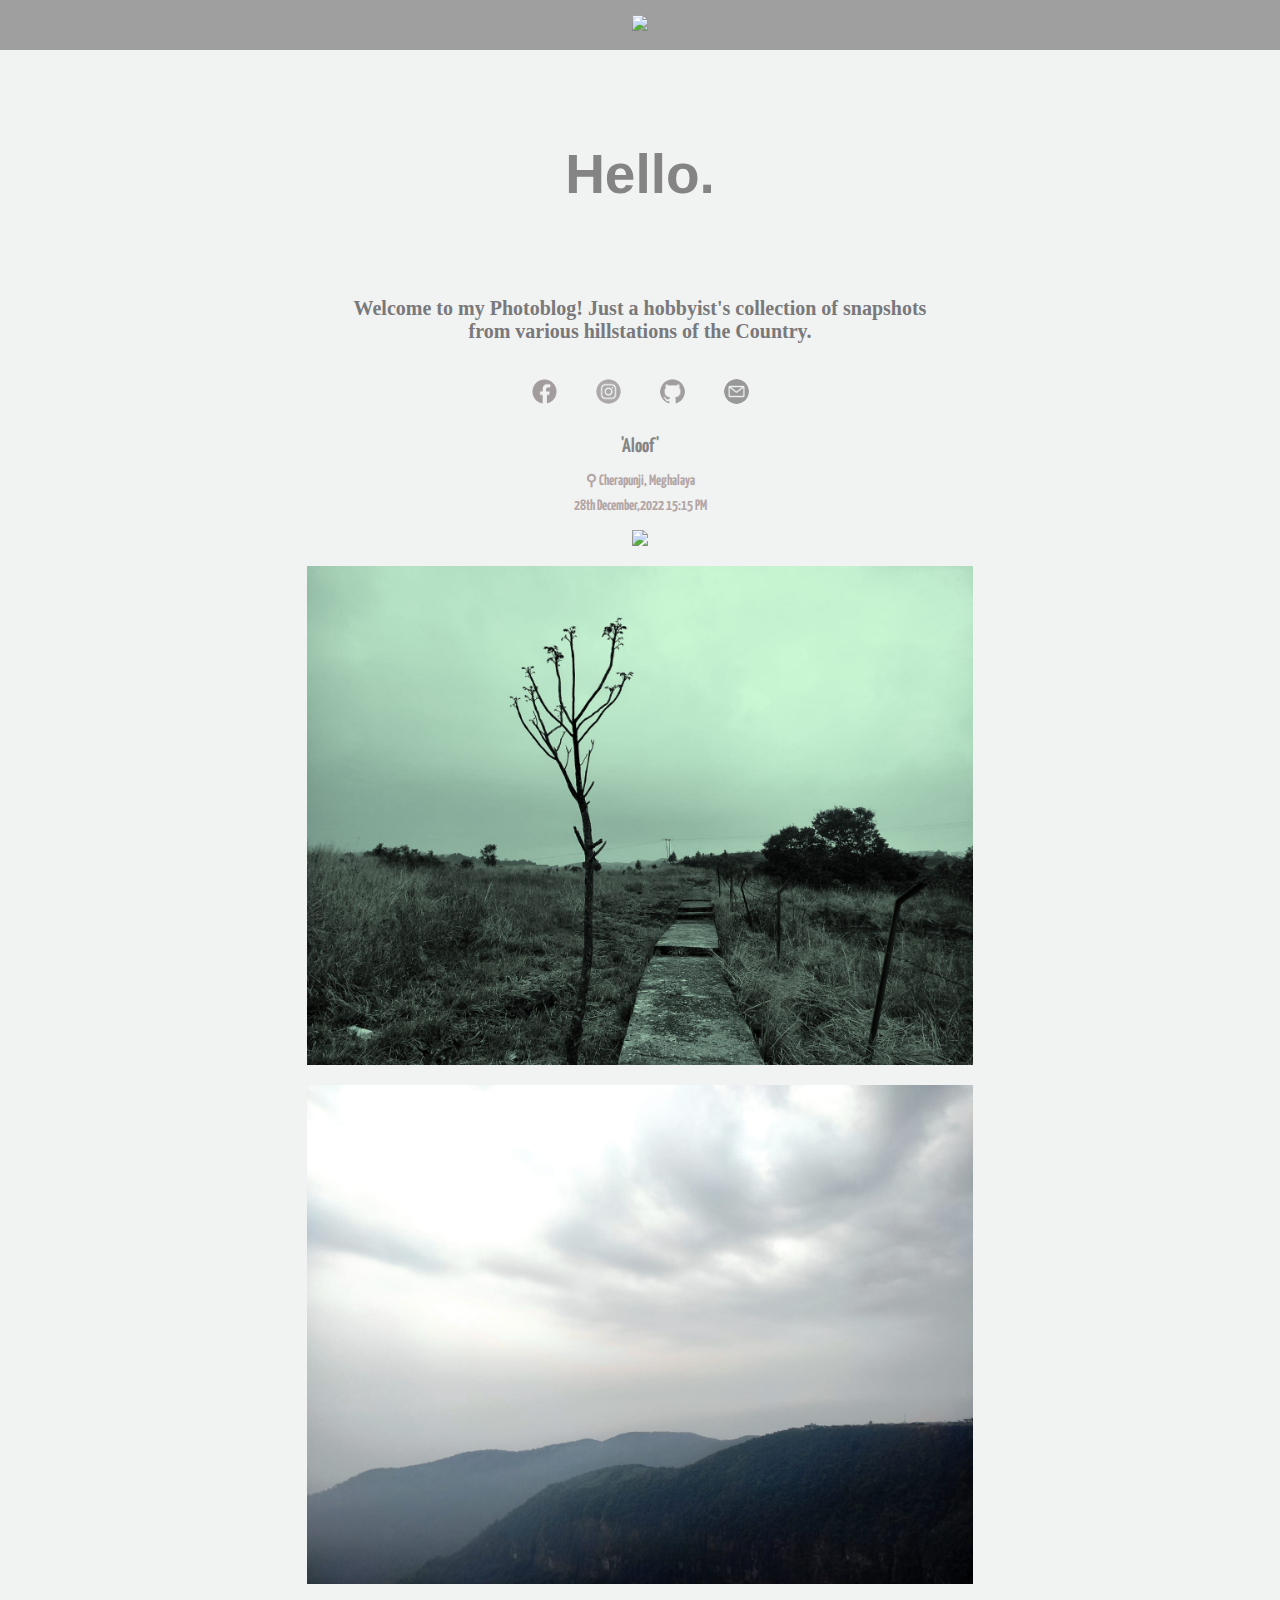
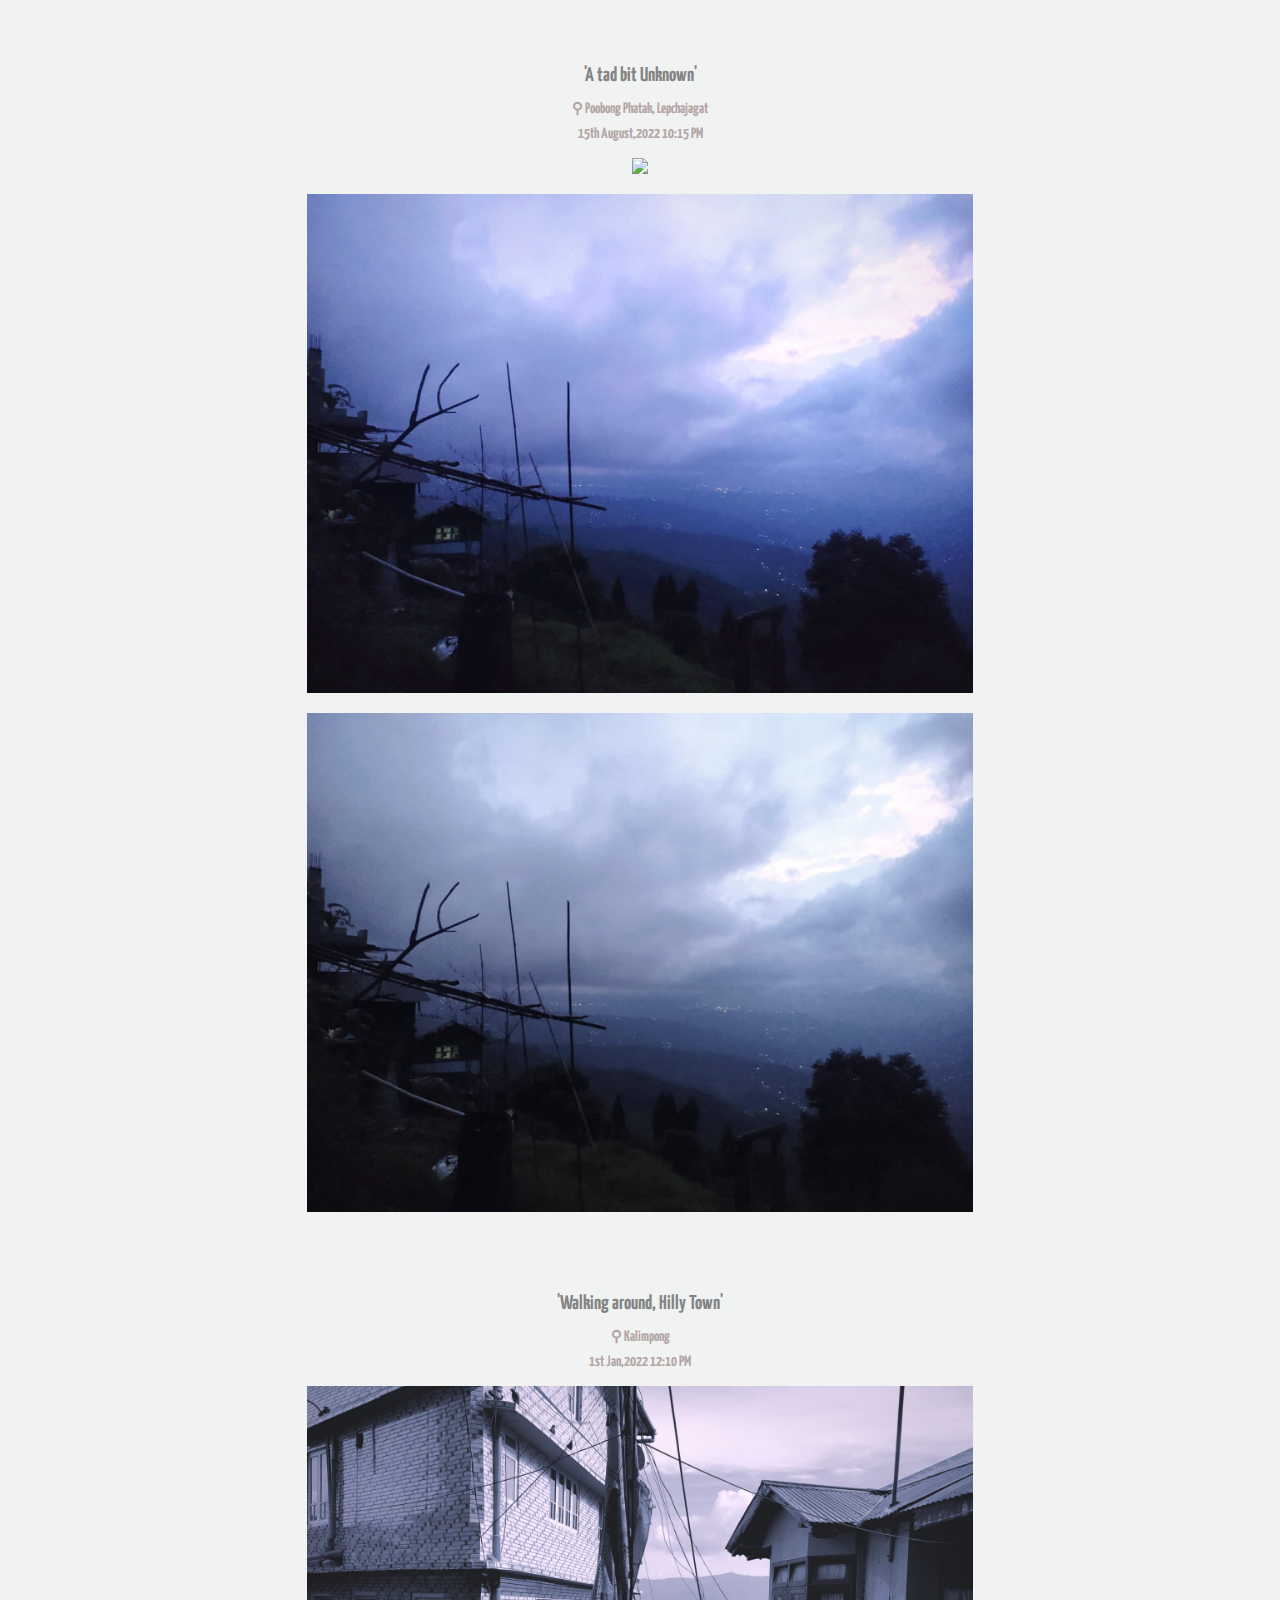
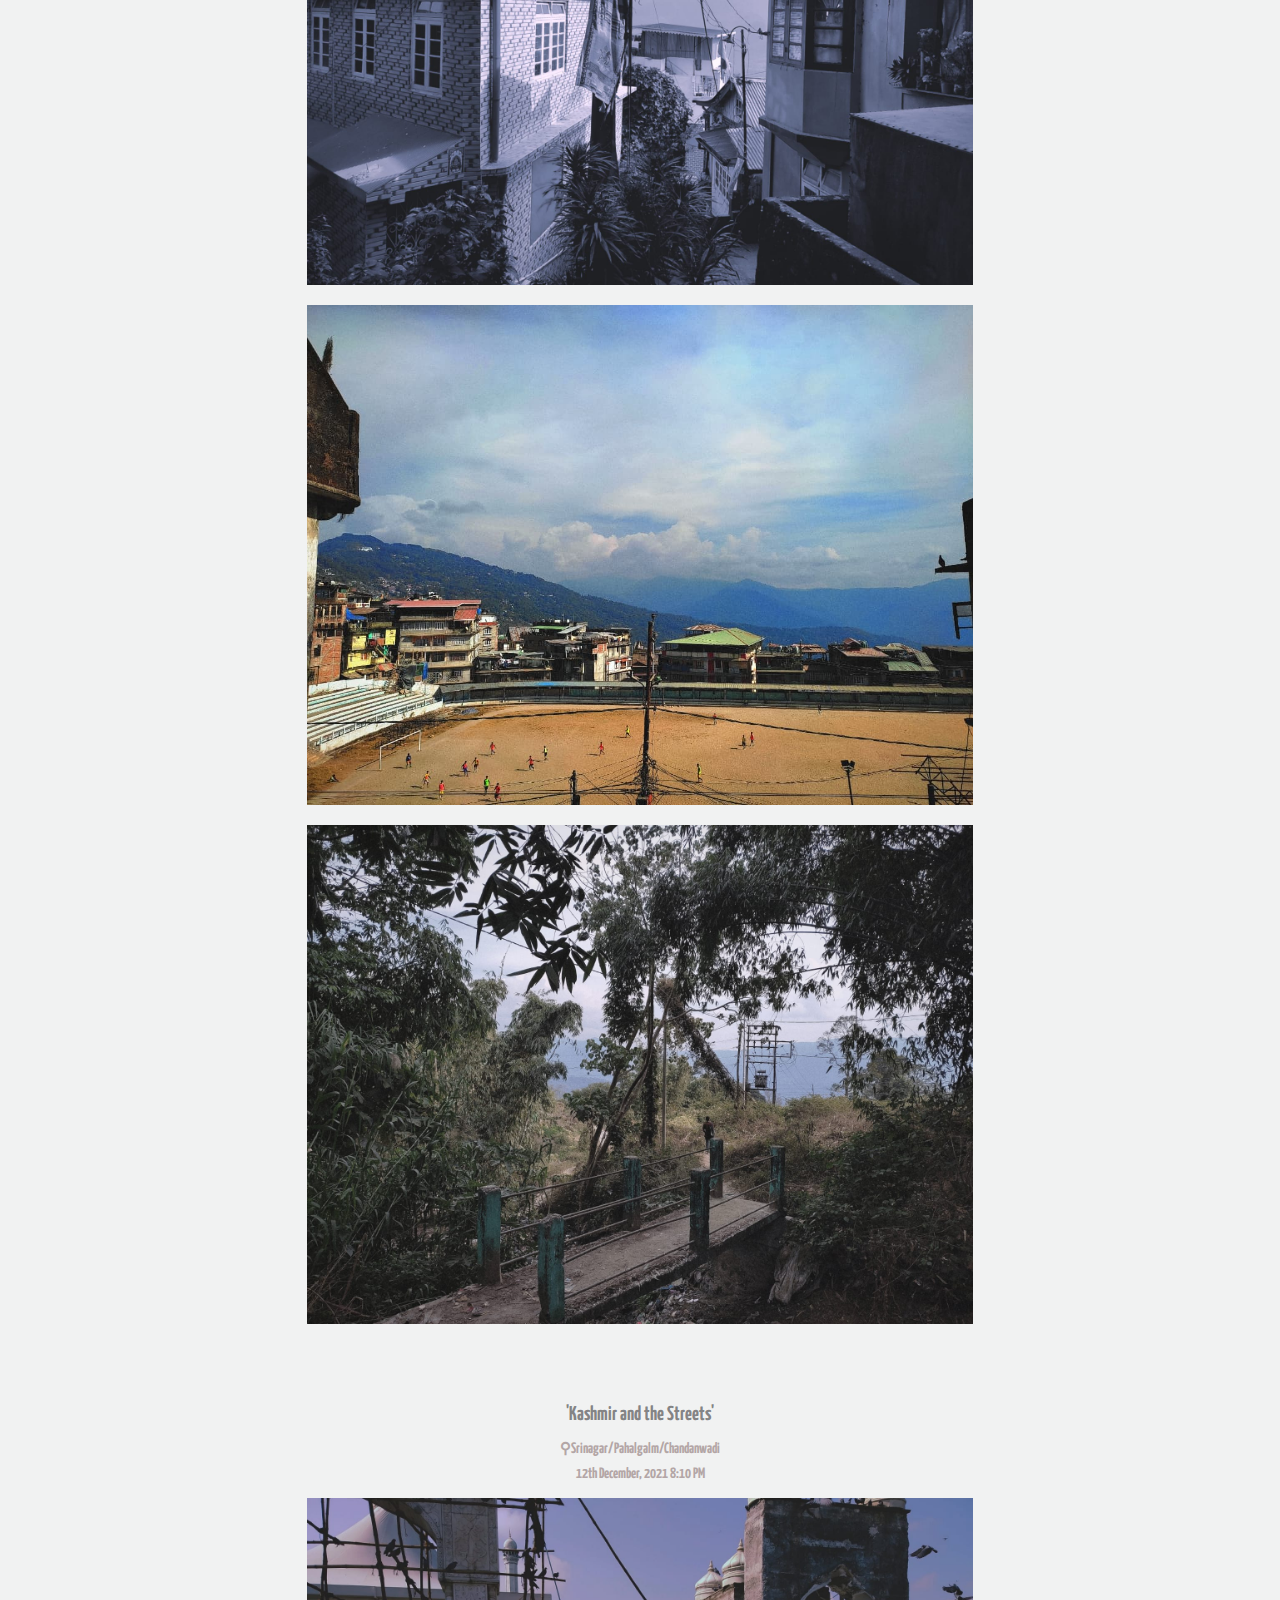
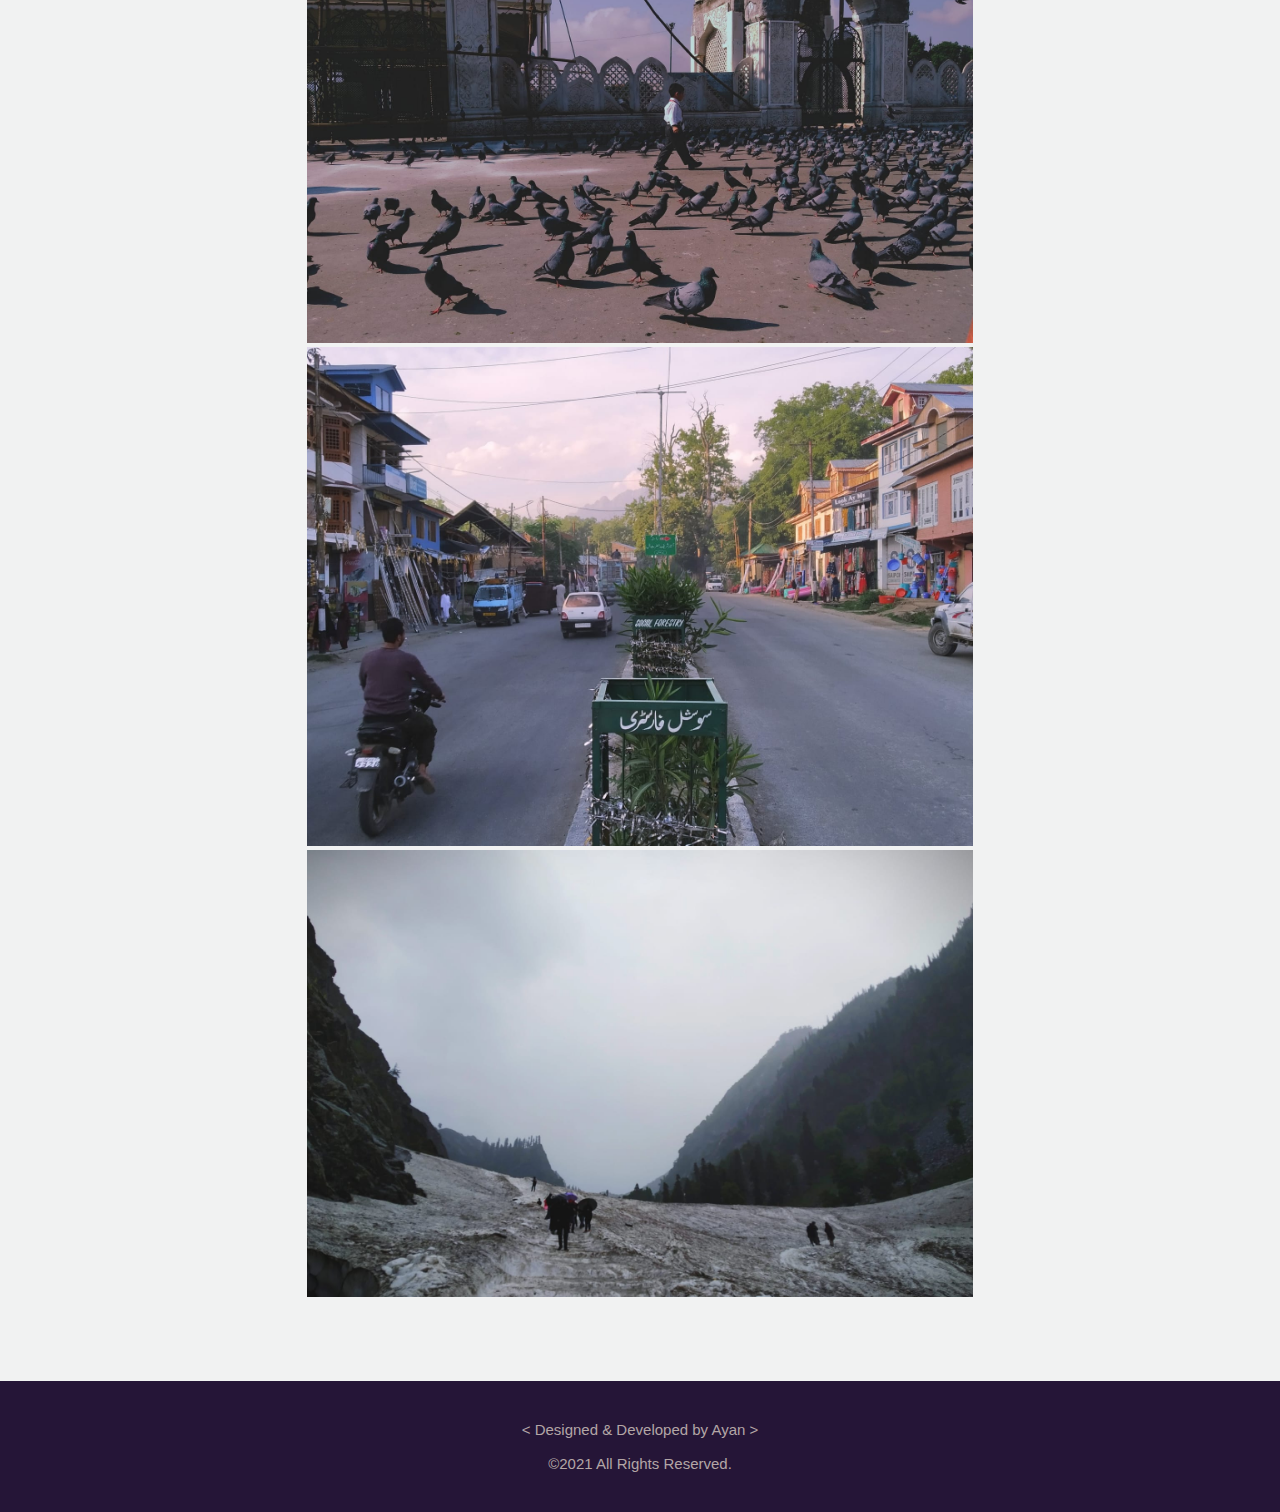
==== index.html @ 72b993b9 "kl67l7" ====
<!DOCTYPE html>

<html>
<title>Ayan's Blog | A collection of pictures clicked while exploring various hillstations of the Country</title>
<head>
    <style>
        h1 {text-align:center;}
        h2 {text-align: center;}
        p {text-align: center;}
        div{text-align: center;}
        footer {text-align: center;}
        
        
    </style>
    
      

    <meta charset='utf-8' />
    
    
    <title>Ayan's Blog</title>

    
    <link rel="preconnect" href="https://fonts.googleapis.com">
    <link rel="preconnect" href="https://fonts.gstatic.com" crossorigin>
    <link href="https://fonts.googleapis.com/css2?family=Yanone+Kaffeesatz:wght@600&display=swap" rel="stylesheet">
    <link rel="stylesheet" href="body{.css?v=63">
    <link rel = "icon" href="https://i.ibb.co/Z14XTyH/mountains.png" type = "image/x-icon">
</head>
<body>
<style>
    body{
        margin:0;
        background-color:#F1F2F2  ;
    }
    @media (max-width:1000px){
        .mob-banner{
            background-color: #9F9F9F ;
            position: fixed;
       
            padding:50px 0;/* Set the navbar to fixed position */
            top: 0; /* Position the navbar at the top of the page */
            width: 100%;
        }
        .comp-banner{
            display:none;
        }
     }
     @media (min-width:1000px){
        .comp-banner{
            background-color: #9F9F9F ;
            
            position: fixed;
            padding:15px 0;/* Set the navbar to fixed position */
            top: 0; /* Position the navbar at the top of the page */
            width: 100%;
        }
        .mob-banner{
            display:none;
        }
       }
      
    
</style>

<div class="mob-banner">
    <img src="Images/hill4.png" style="width: 85px;text-align: center;margin: 5px8px;margin-left: 36px;margin-right: 36px; justify-content: space-between;">
</div>
<div class="comp-banner">
    <img src="Images/hill4.png" style="font-size: 30px; width: 45px;text-align: center;margin: 5px8px;margin-left: 36px;margin-right: 36px; justify-content: space-between;">
</div>
</body>
    
<body>
    <style>
        body {
          
         background-image:  url("");
         
         
          background-repeat: no-repeat;
         
          width:auto;
          height:auto;
          background-size: 100% 100%;
          background-attachment: fixed;
          display:inline-block;

        }
        
    </style>
    <br><br>
    
   
    <div class="mobile-desc">
       <h2 style="font-size: 100px;font-family: -apple-system, BlinkMacSystemFont, sans-serif; color:#848485 "> <br>Hello.  </h2> <br><br>
       <h1 style="font-size: 31px;font-family: calibri; color:#79797B ; display:inline-block; margin-left:56px;margin-right:56px;">
         Welcome to my Photoblog! Just a hobbyist's collection of snapshots, from various hillstations of the Country.<br><br>
       </h1> 
    </div>
    <div class="comp-desc">
        <h2 style="font-size: 55px;font-family: -apple-system, BlinkMacSystemFont, sans-serif; color:#848485 "><br> Hello.  </h2> <br><br>
    
        <h1 style="font-size: 20px;font-family: calibri; color:#79797B ; display:inline-block">
         Welcome to my Photoblog! Just a hobbyist's collection of snapshots <br> from various hillstations of the Country.<br><br>
         
            
        </h1> 
     </div>
      
     <div class="mobile-links">   
             <a href="https://www.facebook.com/ayanoddnline99/"><img src="Images/fb_grey.png" style="font-size: 30px; width: 70px; border-radius: 90%;text-align: center;margin: 5px8px;margin-left: 66px;margin-right: 66px; justify-content: space-between;"></a>
             <a href="https://www.instagram.com/ayyowns/"><img src="Images/instagram (3).png" style="font-size: 30px; width: 70px; border-radius: 90%;text-align: center;margin: 5px8px;margin-right: 66px;"></a>
            <!-- <a href="https://www.linkedin.com/in/ayan-s-57850a19b/"><img src="Images/linkedin.png" style="font-size: 30px; width: 70px; border-radius: 90%;text-align: center;margin: 5px8px;margin-right: 66px;"></a>
             <!--<a href="https://ayanatherate.github.io/"><img src="Images/logo-websites-31321.png" style="font-size: 30px; width: 70px; border-radius: 90%;text-align: center;margin: 5px8px;margin-right: 46px;"></a>-->
             <a href="https://github.com/ayanatherate"><img src="Images/git_greyy.png" style="font-size: 30px; width: 70px; border-radius: 90%;text-align: center;margin: 5px3px;justify-content: space-between;margin-right: 66px;"></a>
             <a href="mailto: ayanworkmail02@gmail.com"><img src="Images/m_greyyy.png" style="font-size: 30px; width: 70px; border-radius: 100%;text-align: center;margin: 5px8px;margin-right: 66px;"></a><br><br>
     </div>
     <div class="comp-links">   
             <a href="https://www.facebook.com/ayanonliddne99/"><img src="Images/fb_grey.png" style="font-size: 30px; width: 25px; border-radius: 100%;text-align: center;margin: 5px8px;margin-left: 36px;margin-right: 36px; justify-content: space-between;"></a>
             <a href="https://www.instagram.com/ayyowns/"><img src="Images/instagram (3).png" style="font-size: 30px; width: 25px; border-radius: 100%;text-align: center;margin: 5px8px;margin-right: 36px;"></a>
             <!--<a href="https://www.linkedin.com/in/ayan-s-57850a19b/"><img src="Images/linkedin.png" style="font-size: 30px; width: 25px; border-radius: 100%;text-align: center;margin: 5px8px;margin-right: 36px;"></a>
             <!--<a href="https://ayanatherate.github.io/"><img src="Images/logo-websites-31321.png" style="font-size: 30px; width: 70px; border-radius: 90%;text-align: center;margin: 5px8px;margin-right: 46px;"></a>-->
             <a href="https://github.com/ayanatherate"><img src="Images/git_greyy.png" style="font-size: 30px; width: 25px; border-radius: 100%;text-align: center;margin: 5px3px;margin-right:36px;justify-content: space-between;margin-right: 36px;"></a>
             <a href="mailto: ayanworkmail02@gmail.com"><img src="Images/m_greyyy.png" style="font-size: 30px; width: 25px; border-radius: 100%;text-align: center;margin: 5px8px;margin-right: 36px;"></a><br><br>
     </div>
     <div class="mobile-images">

        
            
        
        

        
            
        <!--<img src="Images/lepcha_fog.jpeg", style="width:60%;align-content:center;" ><br><br>
        <img src="Images/lepcha_mid.jpeg", style="width:60%;align-content:center;" ><br><br>-->
        
    
        

       

        <h1 style='font-size:45px; color:#848485'>'Aloof'</h1> 
        <h1 style='font-size:25px; color:#b3a6a6'>&#x26B2; Cherapunji, Meghalaya</h1>
        <h1 style='font-size:25px; color:#b3a6a6'>28th December,2022 15:15 PM</h1>
        <img src="Images/chera_light.jpeg", style="width: 100%;align-content: center;" ><br><br>
        <img src="Images/horizon_9.jpeg", style="width: 100%;align-content: center;" ><br><br>
        <img src="Images/horizon_10.jpeg", style="width: 100%;align-content: center;" ><br><br>
        
        
        
        
        
         
         
         <h1 style='font-size:45px; color:#848485'>'A tad bit Unknown'</h1> 
         <h1 style='font-size:25px; color:#b3a6a6'>&#x26B2; Poobong Phatak, Lepchajagat</h1>
         <h1 style='font-size:25px; color:#b3a6a6'>16th August,2022 10:15 PM</h1>
         <img src="Images/hill2.jpeg", style="width: 100%;align-content: center;" ><br><br>
         <img src="Images/lepcha__.jpeg", style="width: 100%;align-content: center;" ><br><br>
         <img src="Images/hill_dark.jpeg", style="width: 100%;align-content: center;" ><br><br>
         <!--<img src="Images/lepcha_fog.jpeg", style="width:100%;align-content:center;" ><br><br>
         <img src="Images/lepcha_mid.jpeg", style="width:100%;align-content:center;" ><br><br>-->
         
         
         
         
         
         
         
        
         
         
         
         
        
         
         
        <!-- <h1 style='font-size:45px'>'Wild'</h1> 
         <h1 style='font-size:25px; color:#b3a6a6'>&#128204; Poobong Phatak Forest</h1>
         <h1 style='font-size:25px; color:#b3a6a6'>16th August,2022 10:15 PM</h1>
         <img src="Images/trees_.jpeg", style="width: 100%;align-content: center;" ><br><br>
         <img src="Images/trees____.jpeg", style="width: 100%;align-content: center;" ><br><br>-->
         
         <!--<h1 style='font-size:45px; color:#848485'>'Game'</h1> 
         <h1 style='font-size:25px; color:#b3a6a6'>&#x26B2; Poobong Phatak Forest </h1>
         <h1 style='font-size:25px; color:#b3a6a6'>16th August,2022 10:15 PM</h1>
         <img src="Images/game_.jpeg", style="width: 100%;align-content: center;" ><br><br>
         
     <!--<h1 style='font-size:45px'> Cheesy sunsets, down South. </h1> 
     <h1 style='font-size:25px; color:#b3a6a6'>5th April,2022 10:15 PM</h1>
     <img src="Images/DH.jpeg", style="width: 100%;align-content: center;" ><br><br><br><br>-->
    
        <h1 style='font-size:45px;; color:#848485'>'Walking around, hilly town'</h1>
        <h1 style='font-size:25px; color:#b3a6a6'>&#x26B2; Kalimpong</h1>
        <h1 style='font-size:25px; color:#b3a6a6'>1st Jan,2022 12:10 PM</h1>
        
        <img src="Images/Kalimpong Blog/Kalimpong bw.jpeg", style="width: 100%;align-content: center;" ><br><br>
        <img src="Images/Kalimpong Blog/kids football.jpeg", style="width: 100%;align-content: center;" ><br><br>
        <img src="Images/Kalimpong Blog/Kalimpong forests bw.jpeg", style="width: 100%;align-content: center;" ><br><br>
     
        
       
         
       <h1 style='font-size:45px; color:#848485'>Kashmir and the Streets</h1>
       <h1 style='font-size:25px; color:#b3a6a6'>&#x26B2;Srinagar/Pahalgalm/Chandanwadi</h1>
       <h1 style='font-size:25px; color:#b3a6a6'>12th December, 2021 8:10 PM (Clicked 2019)</h1>  
       <img src="Images/Srinagar.jpeg", style="width: 100%;align-content: center;" ><br><br>
       <img src="Images/Streets of Kashmir.jpeg", style="width: 100%;align-content: center;" ><br><br>
       <img src="Images/gulmarg.jpeg", style="width: 100%;align-content: center;" ><br>
       
     </p1>
         
   </div>
    
   <div class='comp-images'>

        <h1 style='font-size:20px; color:#848485'>'Aloof'</h1> 
        <h1 style='font-size:15px; color:#b3a6a6'>&#x26B2; Cherapunji, Meghalaya</h1>
        <h1 style='font-size:15px; color:#b3a6a6'>28th December,2022 15:15 PM</h1>
        <p style='text-align:center';>
            <img src="Images/chera_light.jpeg", style="width: 52%;align-content: center;" ><br><br>
            <img src="Images/horizon_9.jpeg", style="width: 52%;align-content: center;" ><br><br>
            <img src="Images/horizon_10.jpeg", style="width: 52%;align-content: center;" ><br><br>
           
            
            
        <!--<img src="Images/lepcha_fog.jpeg", style="width:60%;align-content:center;" ><br><br>
        <img src="Images/lepcha_mid.jpeg", style="width:60%;align-content:center;" ><br><br>-->
        
        </p>
        <br><br>

        

        
        
        <h1 style='font-size:20px; color:#848485'>'A tad bit Unknown'</h1> 
        <h1 style='font-size:15px; color:#b3a6a6'>&#x26B2; Poobong Phatak, Lepchajagat</h1>
        <h1 style='font-size:15px; color:#b3a6a6'>15th August,2022 10:15 PM</h1>
        <p style='text-align:center';>
            <img src="Images/hill2.jpeg", style="width: 52%;align-content: center;" ><br><br>
            <img src="Images/lepcha__.jpeg", style="width: 52%;align-content: center;" ><br><br>
            <img src="Images/hill_dark.jpeg", style="width: 52%;align-content: center;" ><br><br>
            <!--<img src="Images/lepcha_fog.jpeg", style="width:60%;align-content:center;" ><br><br>
            <img src="Images/lepcha_mid.jpeg", style="width:60%;align-content:center;" ><br><br>-->
            
        </p>
        <br><br>
        
        
        
       
       
       
       
       <!--<h1 style='font-size:20px'>'Wild'</h1> 
        <h1 style='font-size:15px; color:#b3a6a6'>&#128204; Poobong Phatak Forest</h1>
        <h1 style='font-size:15px; color:#b3a6a6'>15th August,2022 10:15 PM</h1>
        <p style='text-align:center';>
             <img src="Images/trees_.jpeg", style="width: 60%;align-content:center;" ><br><br>
             <img src="Images/trees____.jpeg", style="width: 60%;align-content:center;" ><br><br>-->
       <!--</p>
       <h1 style='font-size:20px; color:#848485'>'Game'</h1> 
        <h1 style='font-size:15px; color:#b3a6a6'>&#x26B2;  Poobong Phatak Forest</h1>
        <h1 style='font-size:15px; color:#b3a6a6'>15th August,2022 10:15 PM</h1>
        <p style='text-align:center';>
             <img src="Images/game_.jpeg", style="width: 52%;align-content:center;" ><br><br>
       </p>-->
      
            
        
         
       
       
       
        
        
        <h1 style='font-size:20px;; color:#848485'>'Walking around, Hilly Town'</h1>
        <h1 style='font-size:15px; color:#b3a6a6'>&#x26B2;  Kalimpong</h1>
        <h1 style='font-size:15px; color:#b3a6a6'>1st Jan,2022 12:10 PM</h1>
        <p style='text-align:center';>
            <img src="Images/Kalimpong Blog/Kalimpong bw.jpeg", style="width: 52%;align-content: center;" ><br><br>
            <img src="Images/Kalimpong Blog/kids football.jpeg", style="width: 52%;align-content: center;" ><br><br>
            <img src="Images/Kalimpong Blog/Kalimpong forests bw.jpeg", style="width: 52%;align-content: center;" ><br><br>
        </p>
        <br><br>
        
     
        
        
        <h1 style='font-size:20px; color:#848485'>'Kashmir and the Streets'</h1>
        <h1 style='font-size:15px; color:#b3a6a6'>&#x26B2;Srinagar/Pahalgalm/Chandanwadi</h1>
        <h1 style='font-size:15px; color:#b3a6a6'>12th December, 2021 8:10 PM</h1> 
        <p style='text-align:center';>
            <img src="Images/Srinagar.jpeg", style="width: 52%;align-content: center;" >
            <img src="Images/Streets of Kashmir.jpeg", style="width: 52%;align-content: center;" >
            <img src="Images/gulmarg.jpeg", style="width: 52%;align-content: center;" ><br>
        </p>
        <br><br>
        
        
        
        
        
    </div>
         
         
         
      
     

     
     
     
     
      
     
    
     
     
     

   
     
     
     
     
     

     

     
     
     
     
    
        
     
     
        
    
     
      
     
     <br>
     
     
     
     <br>

         
  
</body>
<body>
<style>
    body{
        margin:0;
    }
    @media (max-width:1000px){
        .mob-banner2{
            background-color: #251537;
       
            padding:65px 0;/* Set the navbar to fixed position */
            top: 0; /* Position the navbar at the top of the page */
            width: 100%;
        }
        .comp-banner2{
            display:none;
        }
     }
     @media (min-width:1000px){
        .comp-banner2{
            background-color: #251537;
            
       
            padding:25px 0;/* Set the navbar to fixed position */
            top: 0; /* Position the navbar at the top of the page */
            width: 100%;
        }
        .mob-banner2{
            display:none;
        }
       }
      
    
</style>

<div class="mob-banner2">
    <p style="font-size: 25px;text-align: center;margin: 5px8px;margin-left: 36px;margin-right: 36px; justify-content: space-between;font-family: sans-serif; color:#b3a6a6";>< Designed & Developed by Ayan > <br><br>&copy;2021 All Rights Reserved.</p>
</div>
<div class="comp-banner2">
     <p style="font-size: 15px;text-align: center;margin: 5px8px;margin-left: 36px;margin-right: 36px; justify-content: space-between;font-family: sans-serif; color:#b3a6a6";> < Designed & Developed by Ayan > <br><br>&copy;2021 All Rights Reserved.</p>

    
</div>
</body>

</html>
---- body{.css ----
body{
    font-family: 'Yanone Kaffeesatz', sans-serif;
    background-image: url('https://media.istockphoto.com/id/926993450/photo/white-texture-background.jpg?b=1&s=170667a&w=0&k=20&c=0c2u3YpDDiQV3XIbnVabN9lECYanWod2QMG89rE_LM4=');
    
    color: rgb(14, 1, 1);
}

.skills{
    background-image: url('https://media.istockphoto.com/id/926993450/photo/white-texture-background.jpg?b=1&s=170667a&w=0&k=20&c=0c2u3YpDDiQV3XIbnVabN9lECYanWod2QMG89rE_LM4=');
}
@keyframes Slide_up{
    0%{
      transform:translateY(160px);
    }
   100%{
     transform: translateY(0);
    }
}
    
@media (min-width:1000px) {
    body{
        
        
    }
    
    

    

    .mobile-desc{
        display: none;
    }
    .mobile-links{
        display: none;
    }
    .mobile-images{
        display: none;
    }
    .mob-footer{
        display:none;
    }
    
}
@keyframes Slide_up{
    0%{
      transform:translateY(160px);
    }
   100%{
     transform: translateY(0);
    }
}
@media (max-width:1000px){
    body{
       
         margin:5px;

    }
    .comp-desc{
        display: none;
    }
    .comp-links{
        display: none;
    }
    .comp-images{
        display: none;
    }
    .comp-footer{
        display: none;
    }
}
@keyframes Slide_up{
    0%{
      transform:translateY(160px);
    }
   100%{
     transform: translateY(0);
    }
}
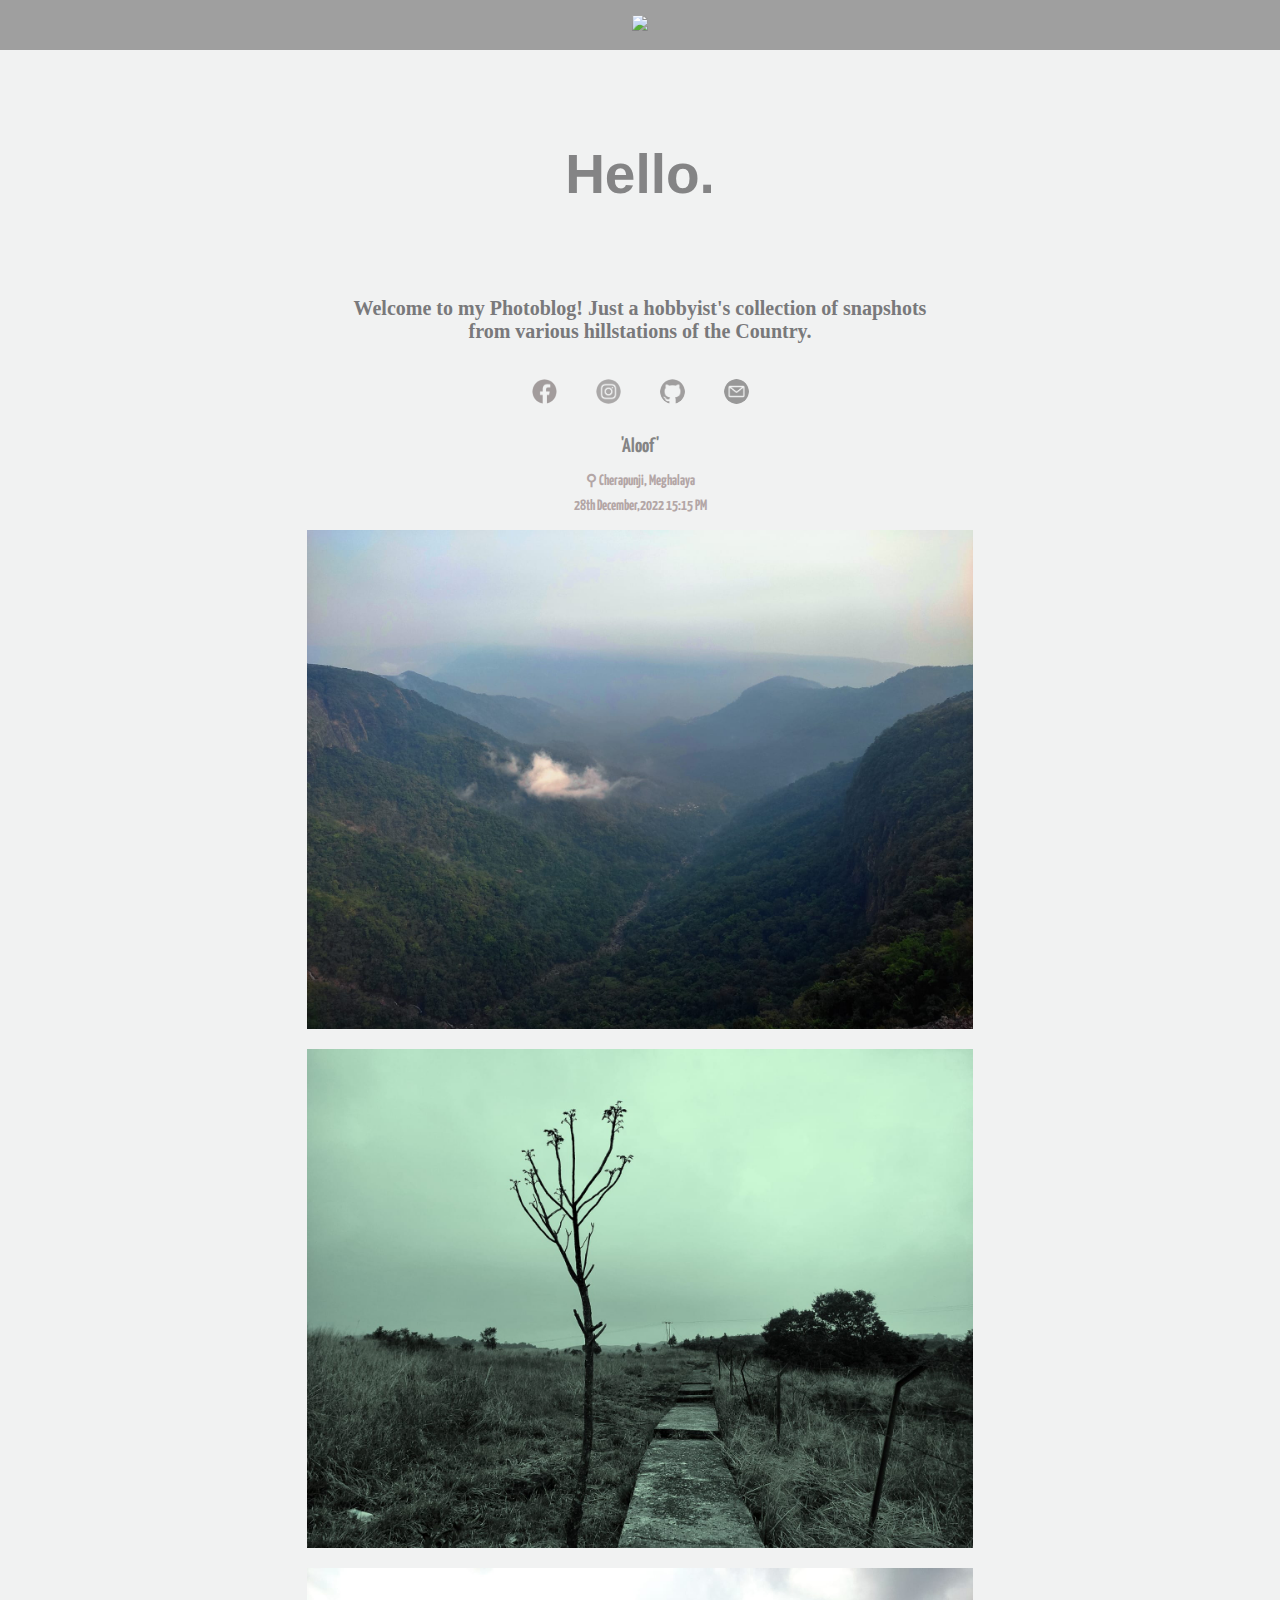
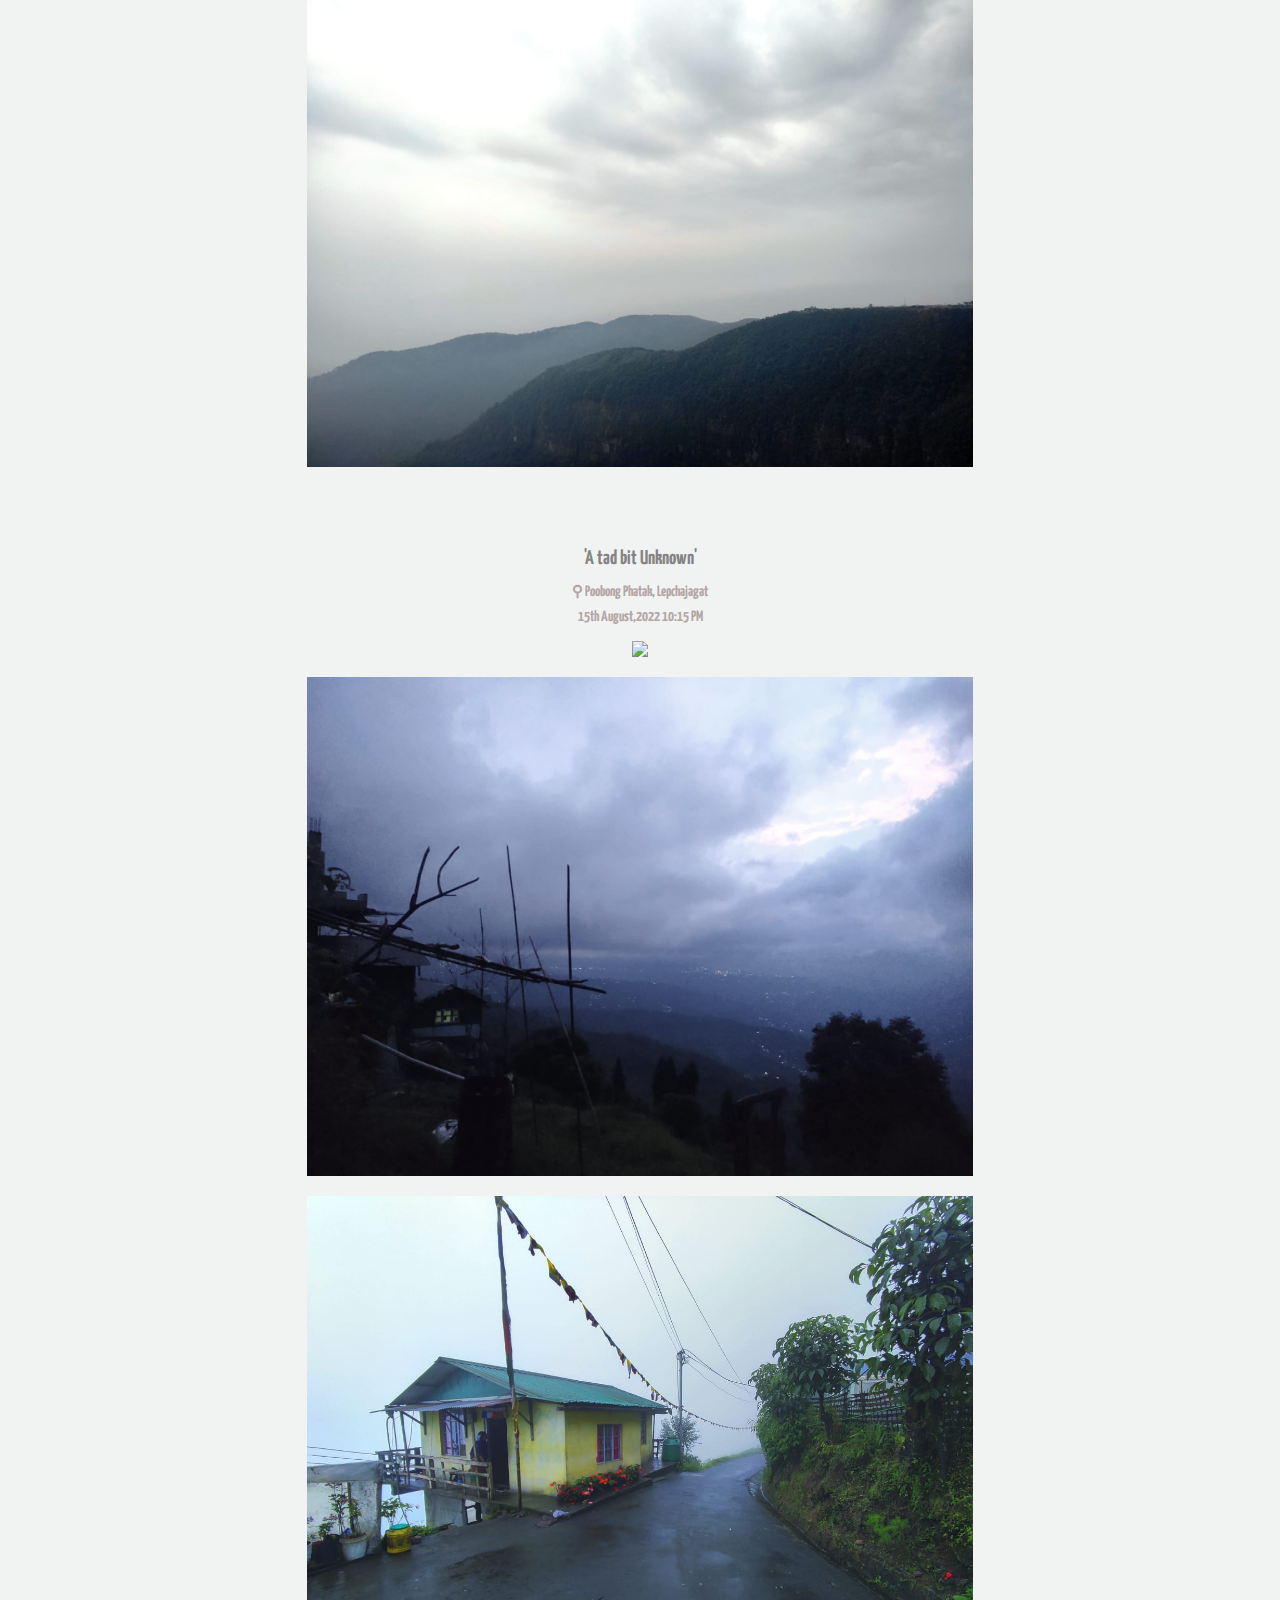
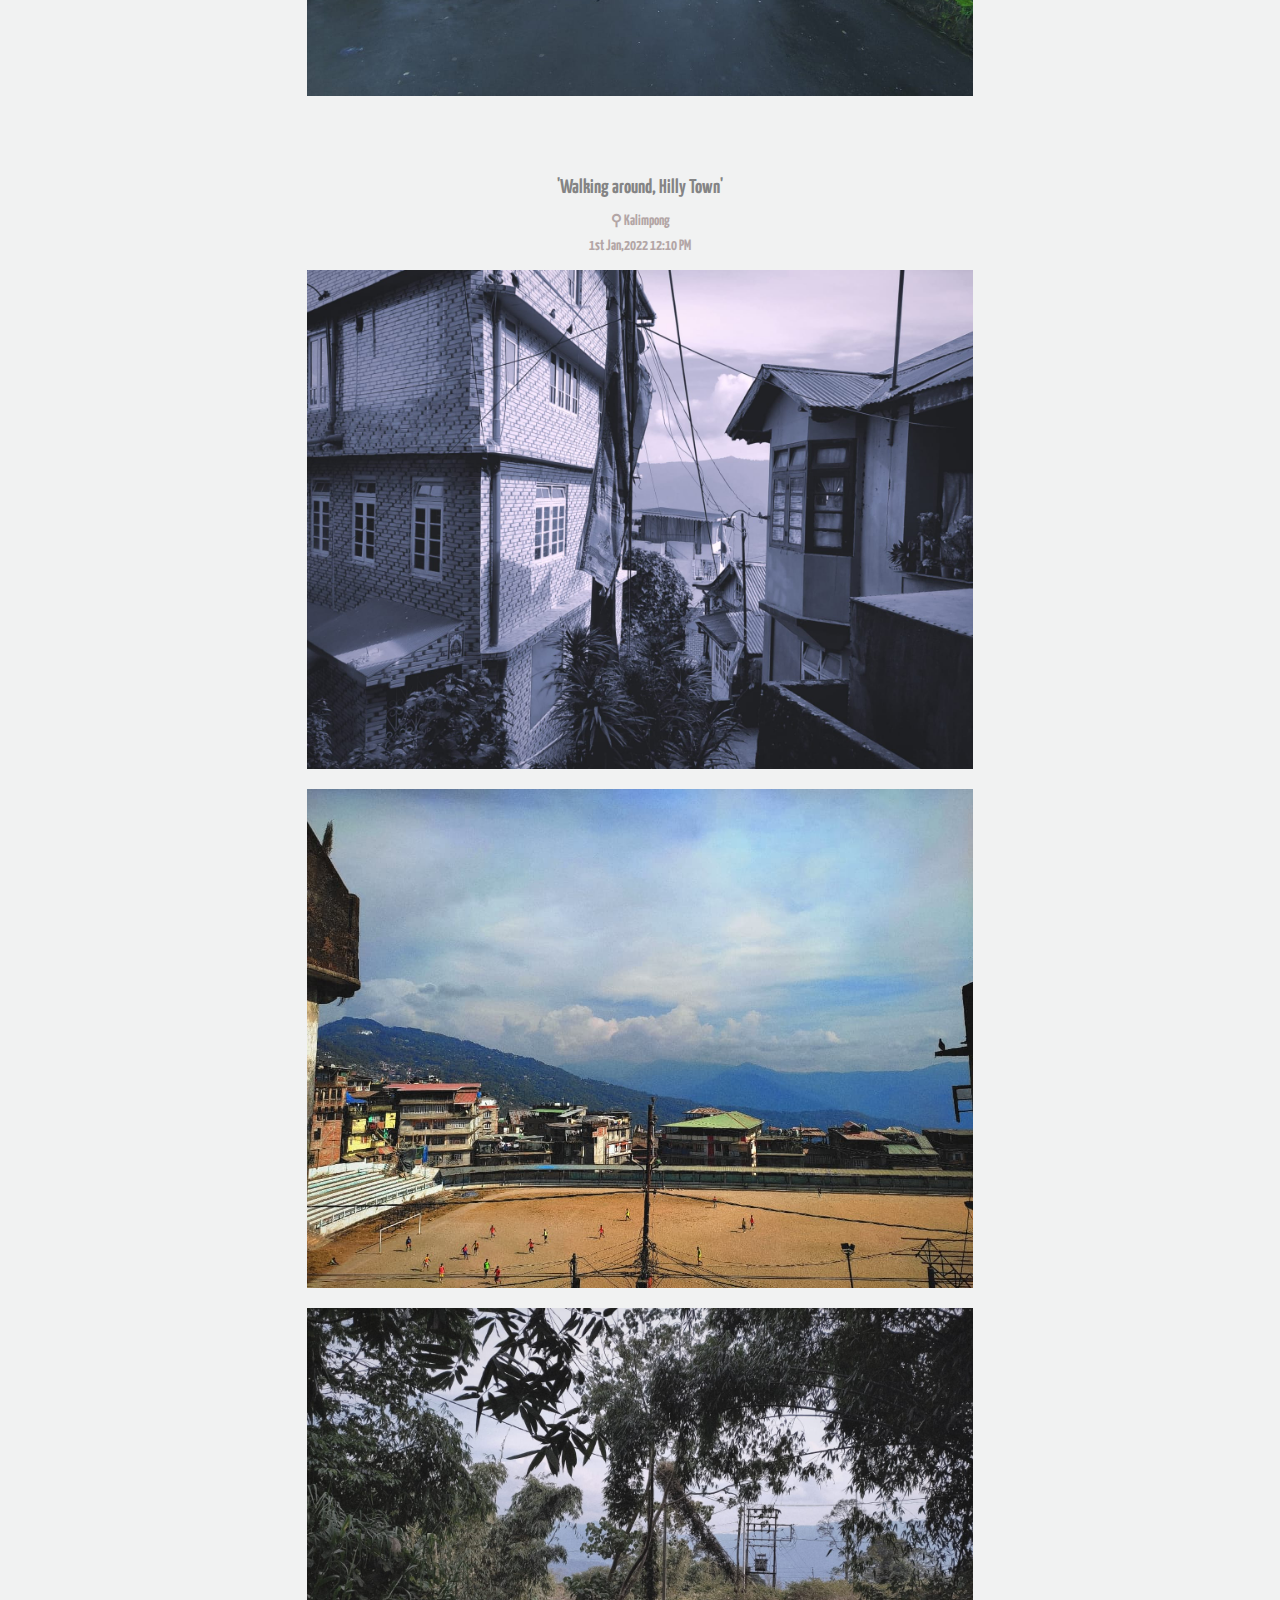
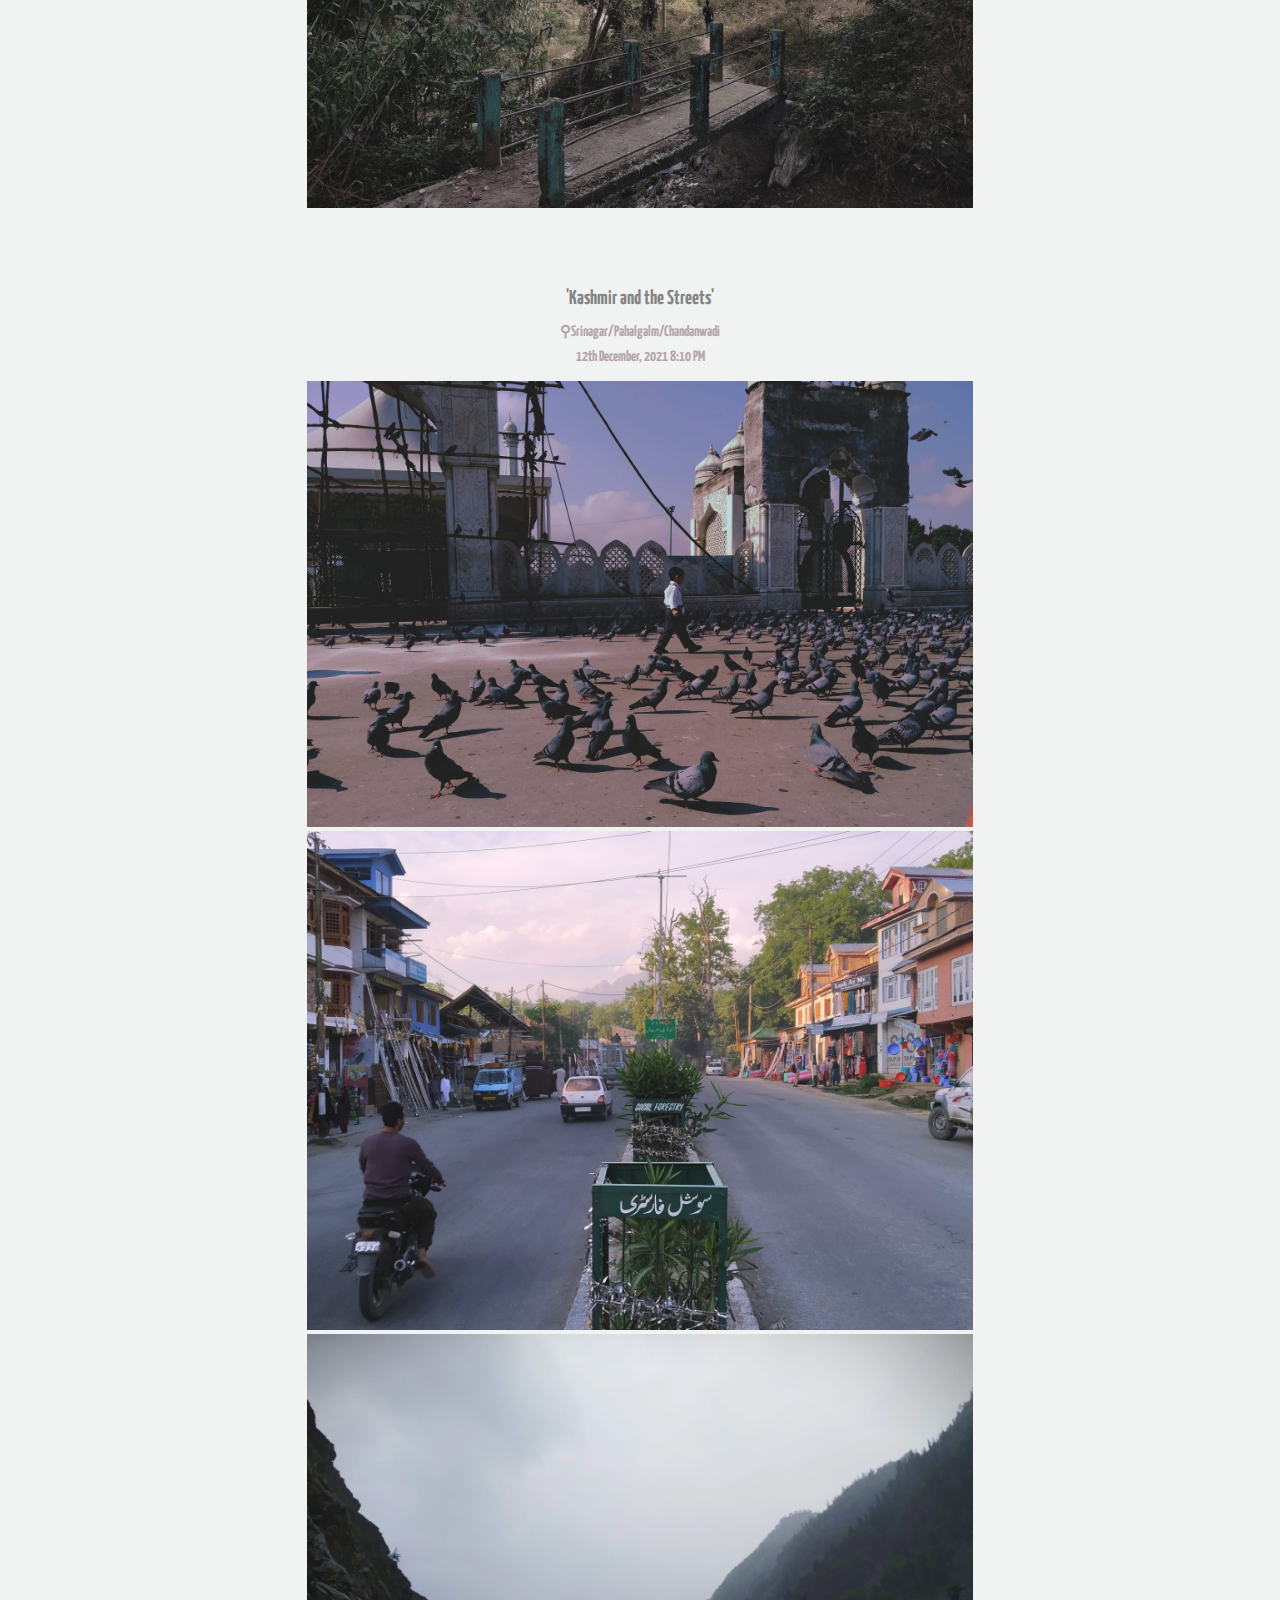
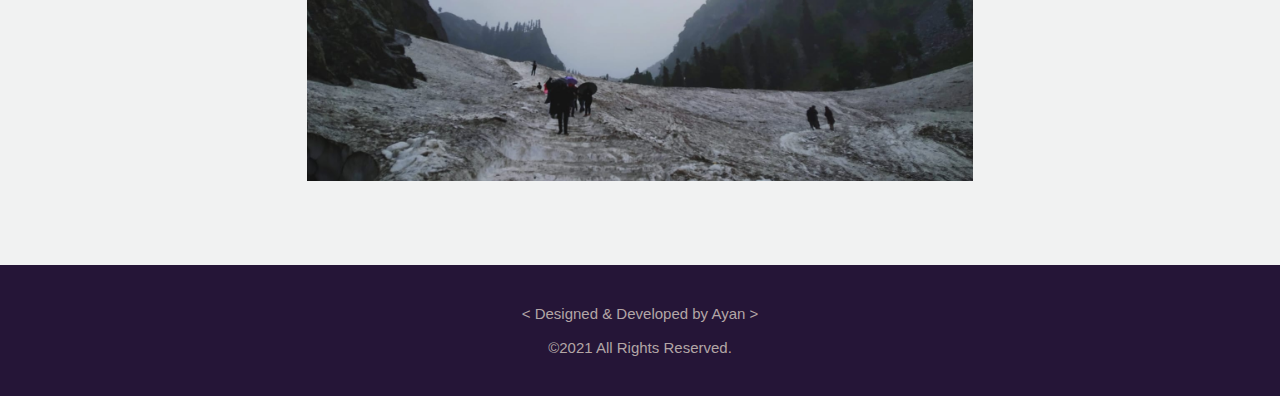
==== commit b1fd4395: "fnfnt" ====
--- a/index.html
+++ b/index.html
@@ -158,8 +158,8 @@
          <h1 style='font-size:25px; color:#b3a6a6'>&#x26B2; Poobong Phatak, Lepchajagat</h1>
          <h1 style='font-size:25px; color:#b3a6a6'>16th August,2022 10:15 PM</h1>
          <img src="Images/hill2.jpeg", style="width: 100%;align-content: center;" ><br><br>
-         <img src="Images/lepcha__.jpeg", style="width: 100%;align-content: center;" ><br><br>
          <img src="Images/hill_dark.jpeg", style="width: 100%;align-content: center;" ><br><br>
+         <img src="Images/after1.jpeg", style="width: 100%;align-content: center;" ><br><br>
          <!--<img src="Images/lepcha_fog.jpeg", style="width:100%;align-content:center;" ><br><br>
          <img src="Images/lepcha_mid.jpeg", style="width:100%;align-content:center;" ><br><br>-->
          
@@ -241,8 +241,8 @@
         <h1 style='font-size:15px; color:#b3a6a6'>15th August,2022 10:15 PM</h1>
         <p style='text-align:center';>
             <img src="Images/hill2.jpeg", style="width: 52%;align-content: center;" ><br><br>
-            <img src="Images/lepcha__.jpeg", style="width: 52%;align-content: center;" ><br><br>
             <img src="Images/hill_dark.jpeg", style="width: 52%;align-content: center;" ><br><br>
+            <img src="Images/after1.jpeg", style="width: 52%;align-content: center;" ><br><br>
             <!--<img src="Images/lepcha_fog.jpeg", style="width:60%;align-content:center;" ><br><br>
             <img src="Images/lepcha_mid.jpeg", style="width:60%;align-content:center;" ><br><br>-->
             
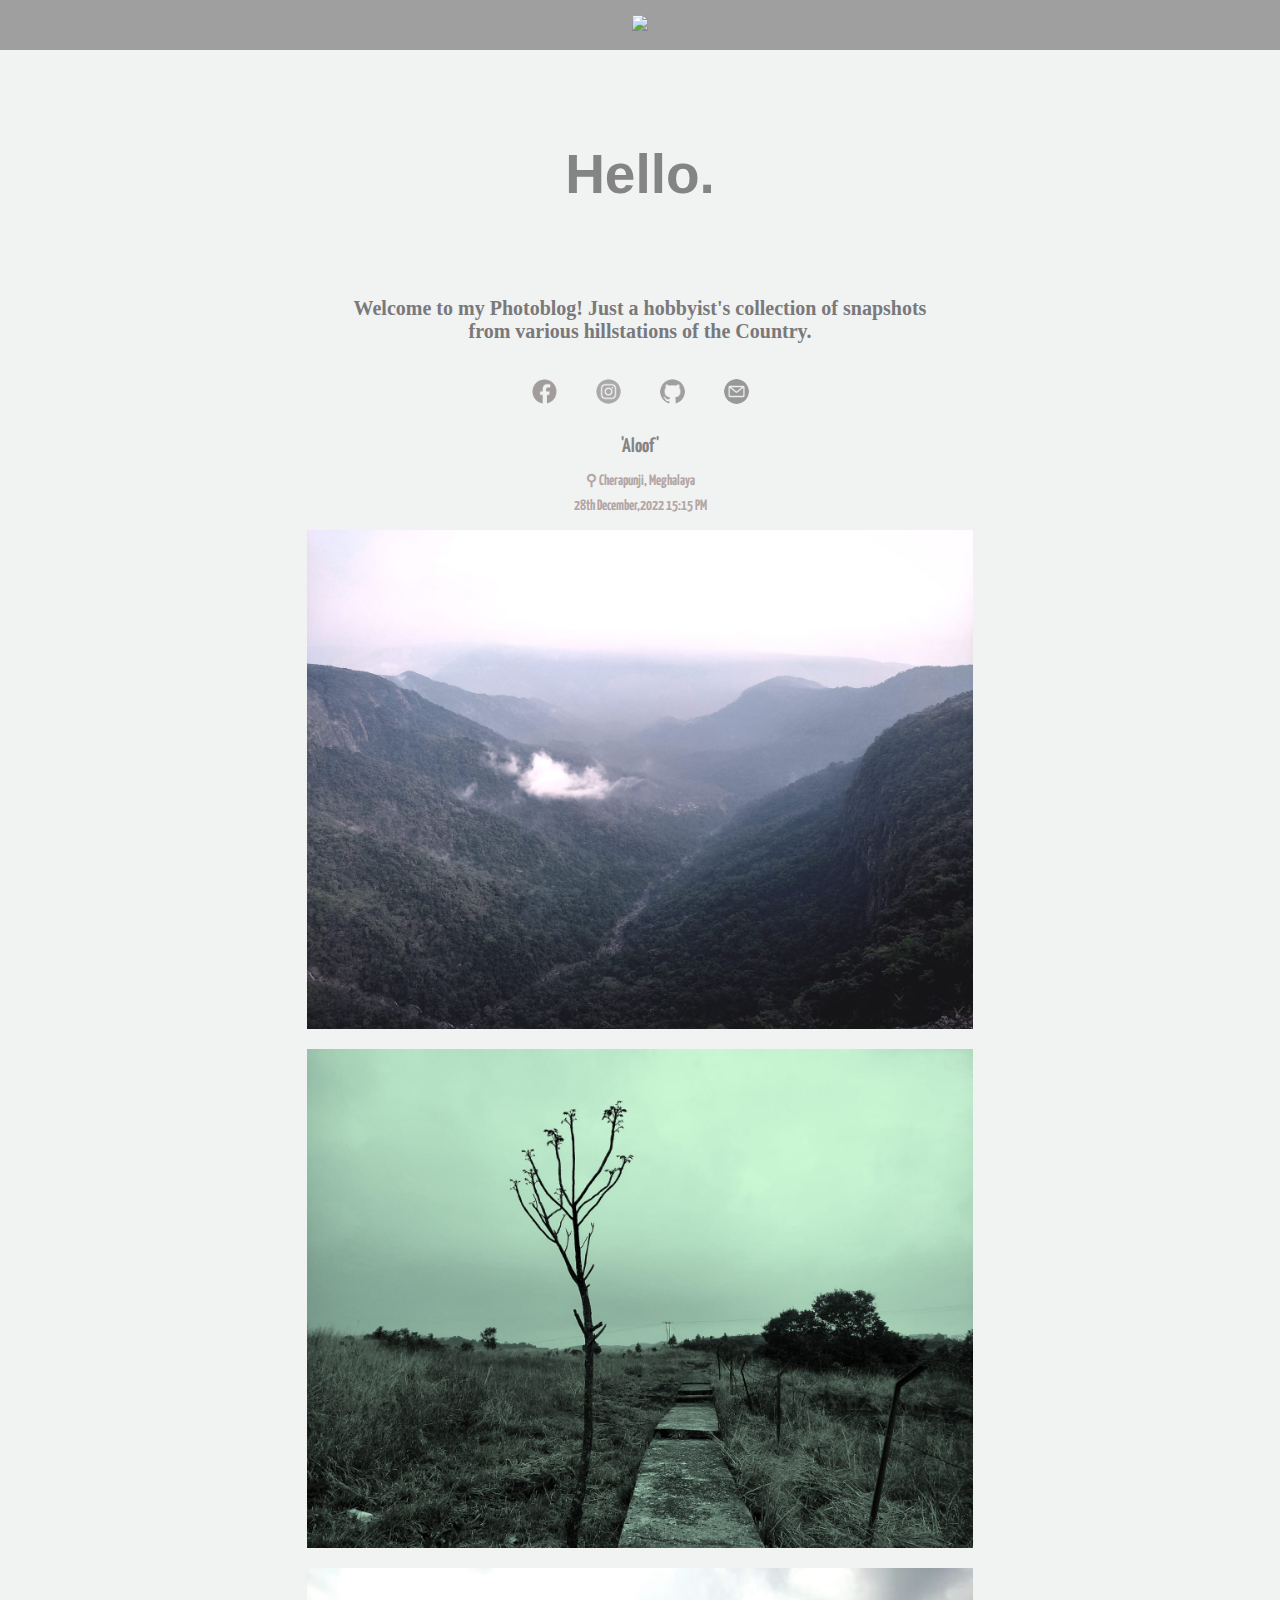
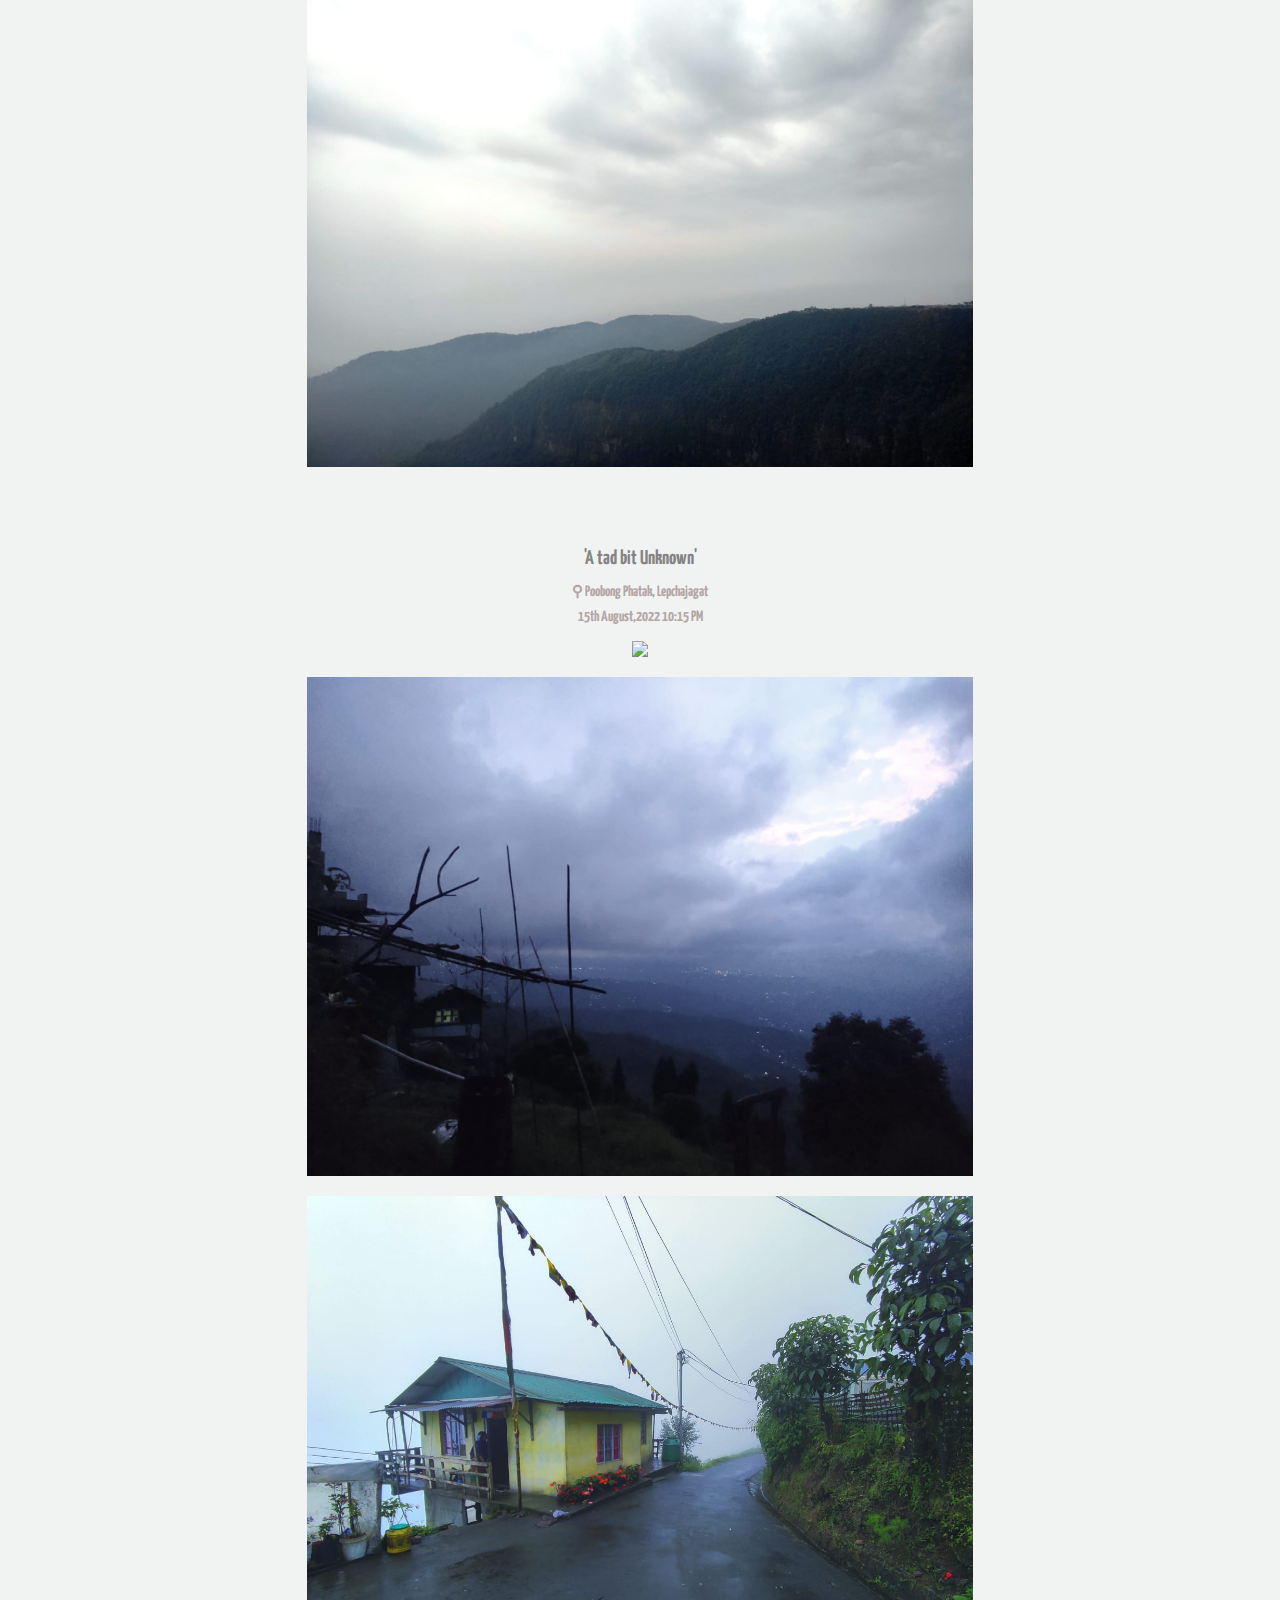
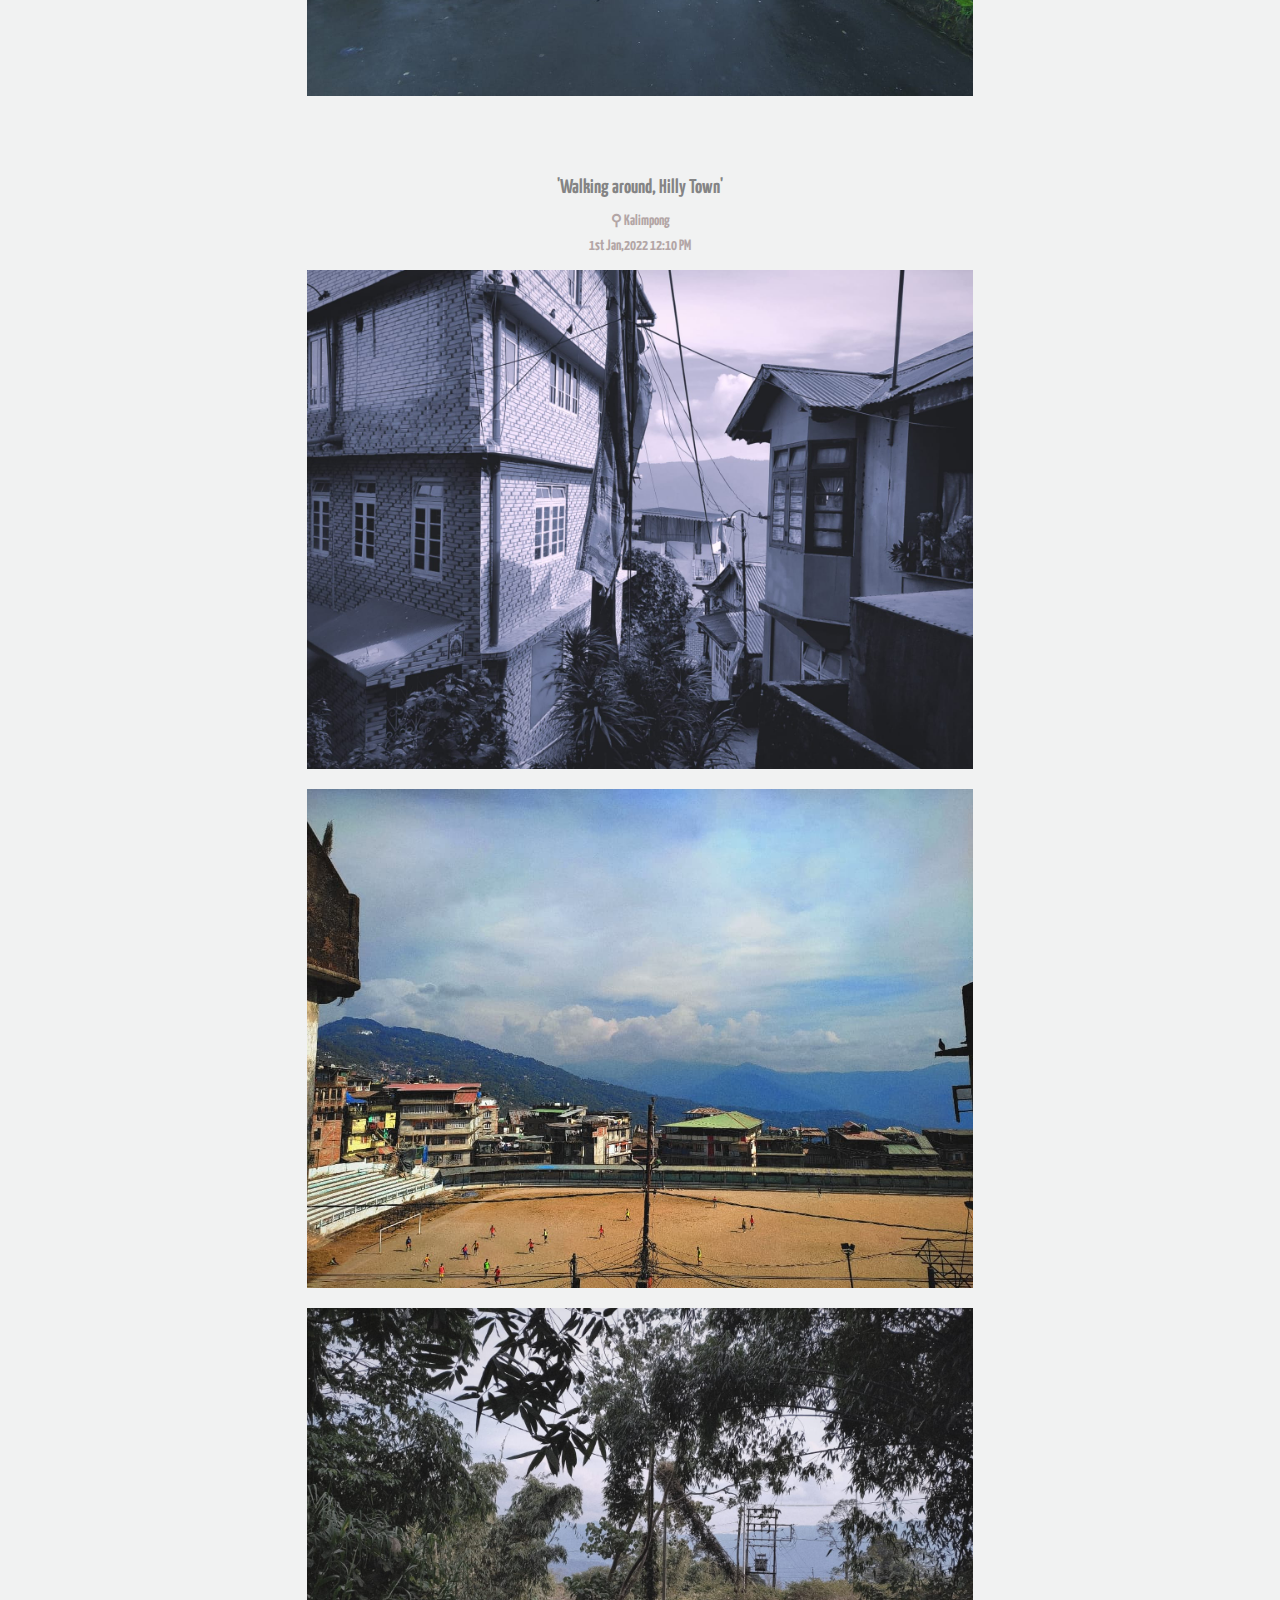
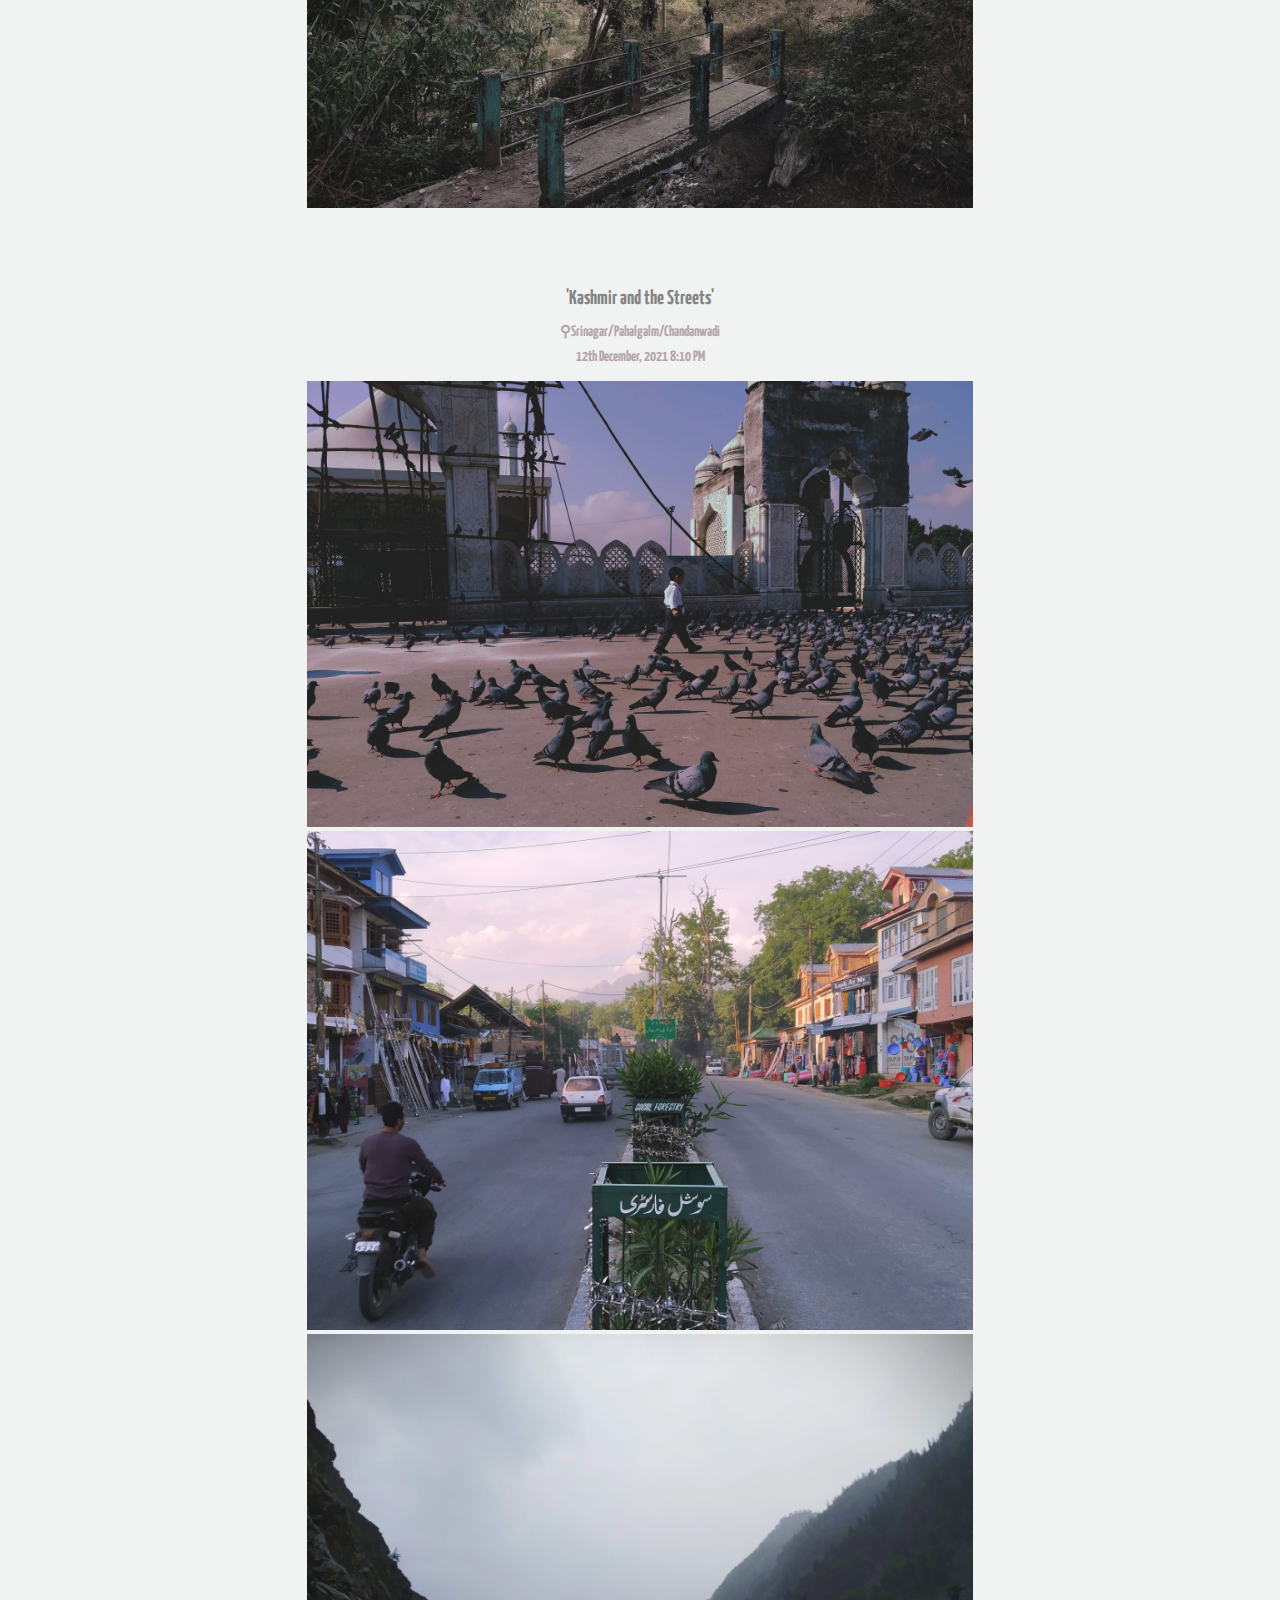
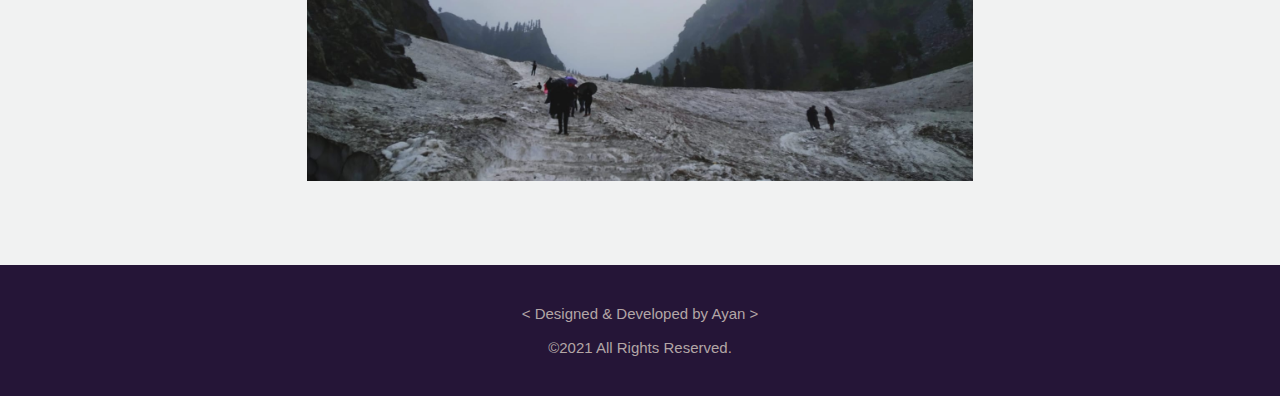
==== commit f04b39eb: "35j5k3" ====
--- a/index.html
+++ b/index.html
@@ -144,7 +144,7 @@
         <h1 style='font-size:45px; color:#848485'>'Aloof'</h1> 
         <h1 style='font-size:25px; color:#b3a6a6'>&#x26B2; Cherapunji, Meghalaya</h1>
         <h1 style='font-size:25px; color:#b3a6a6'>28th December,2022 15:15 PM</h1>
-        <img src="Images/chera_light.jpeg", style="width: 100%;align-content: center;" ><br><br>
+        <img src="Images/horizon_8.jpeg", style="width: 100%;align-content: center;" ><br><br>
         <img src="Images/horizon_9.jpeg", style="width: 100%;align-content: center;" ><br><br>
         <img src="Images/horizon_10.jpeg", style="width: 100%;align-content: center;" ><br><br>
         
@@ -220,7 +220,7 @@
         <h1 style='font-size:15px; color:#b3a6a6'>&#x26B2; Cherapunji, Meghalaya</h1>
         <h1 style='font-size:15px; color:#b3a6a6'>28th December,2022 15:15 PM</h1>
         <p style='text-align:center';>
-            <img src="Images/chera_light.jpeg", style="width: 52%;align-content: center;" ><br><br>
+            <img src="Images/horizon_8.jpeg", style="width: 52%;align-content: center;" ><br><br>
             <img src="Images/horizon_9.jpeg", style="width: 52%;align-content: center;" ><br><br>
             <img src="Images/horizon_10.jpeg", style="width: 52%;align-content: center;" ><br><br>
            
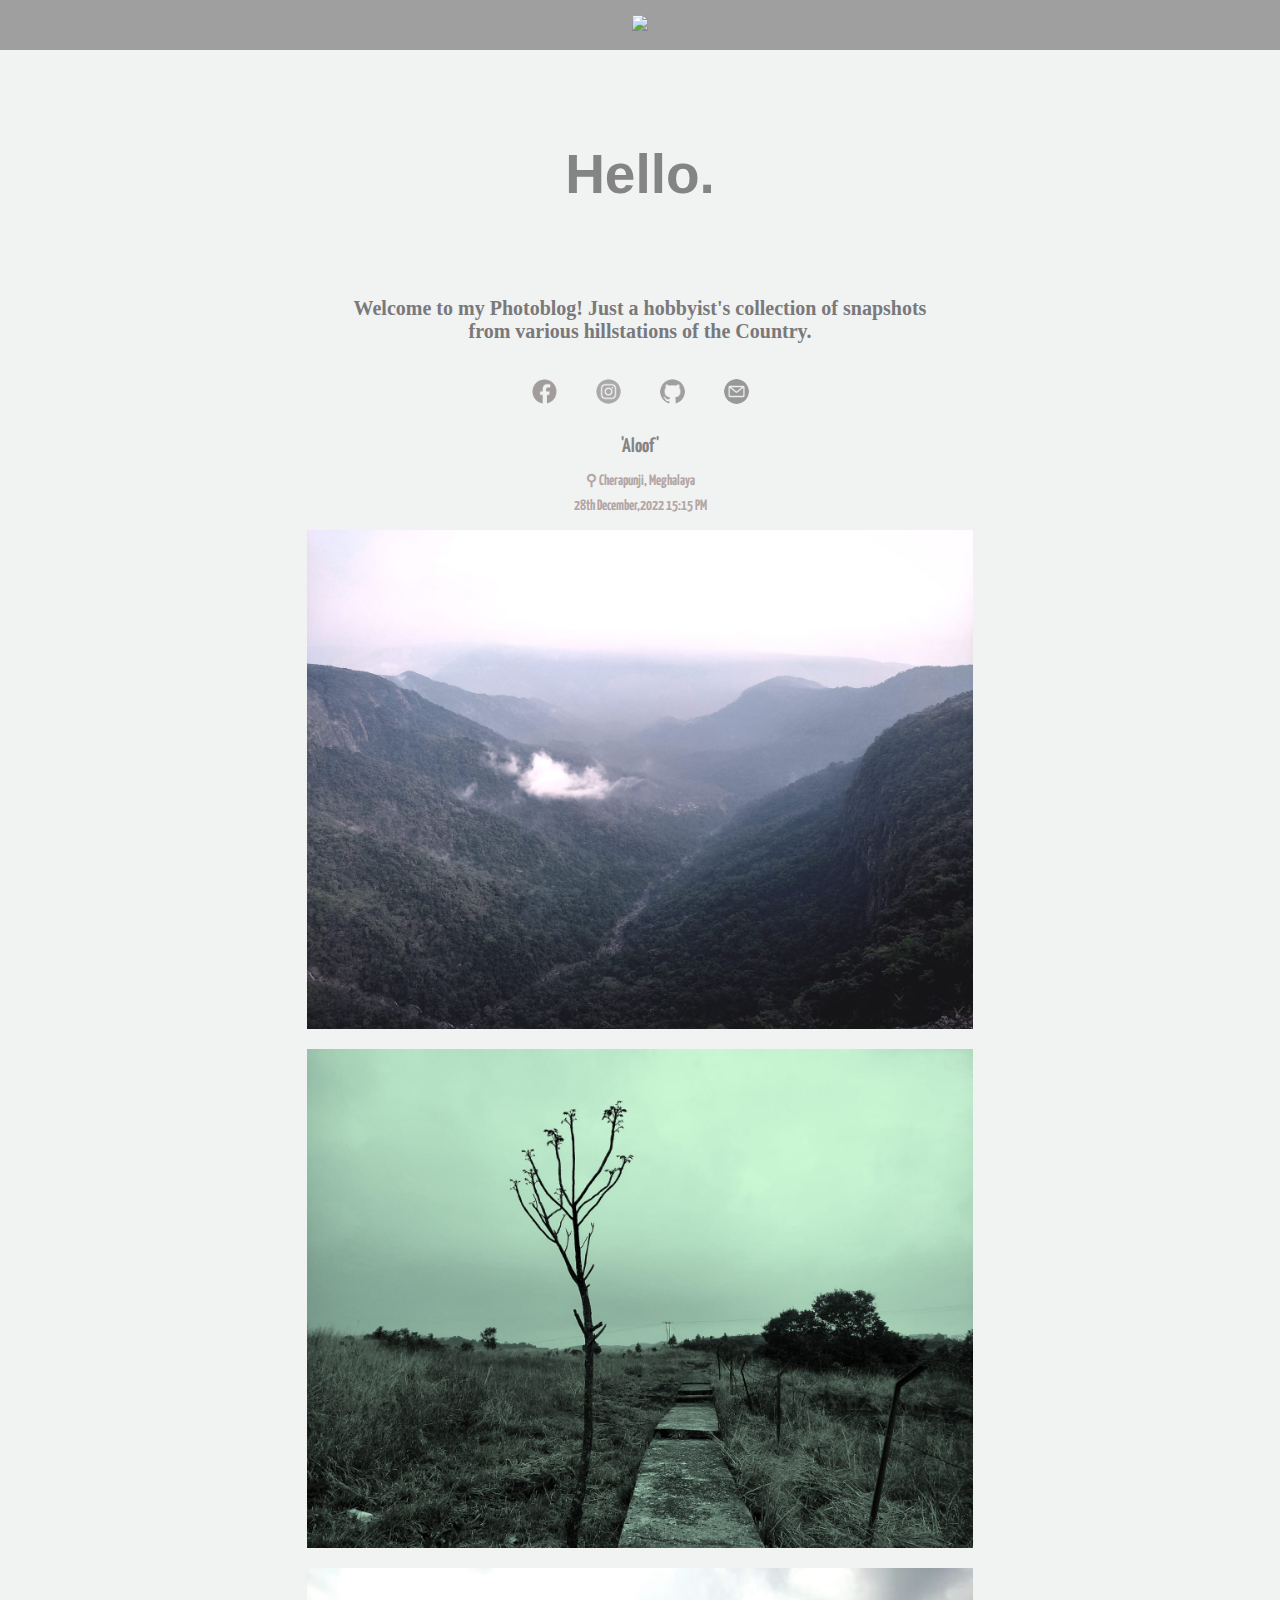
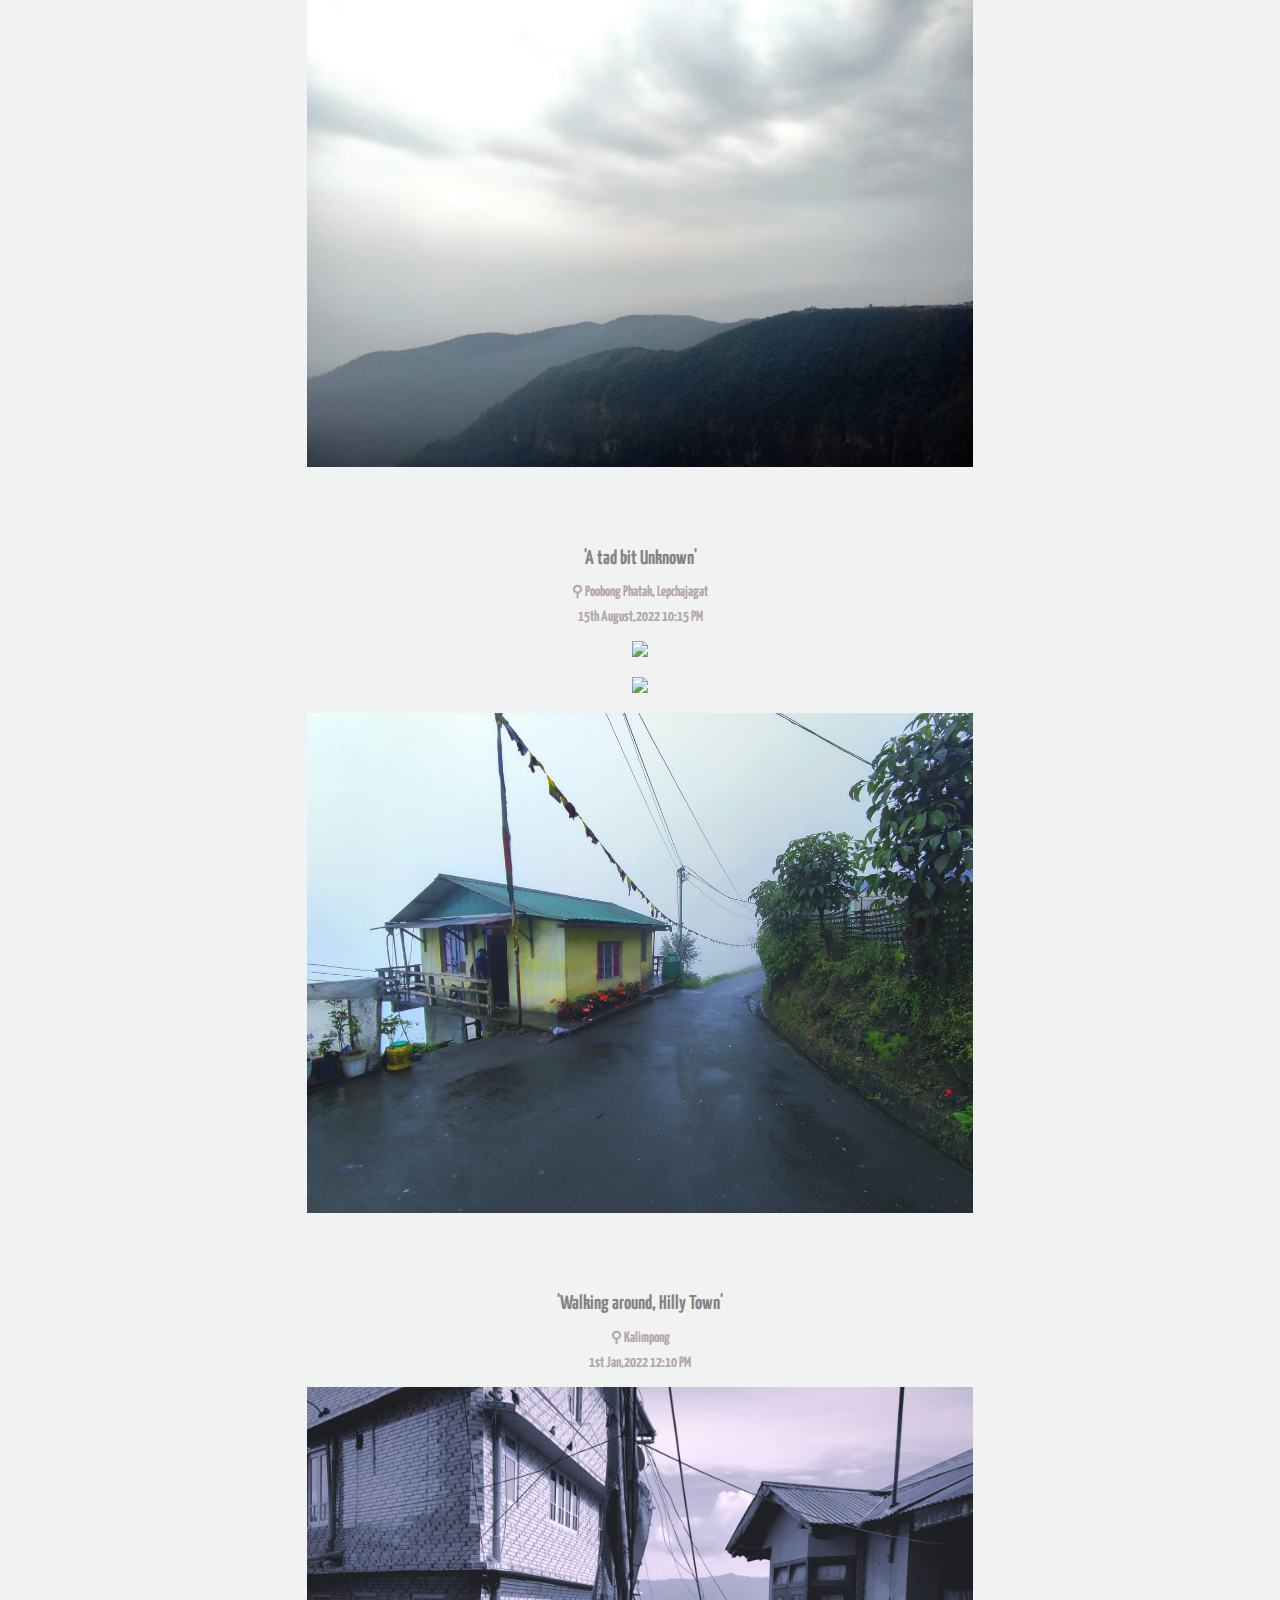
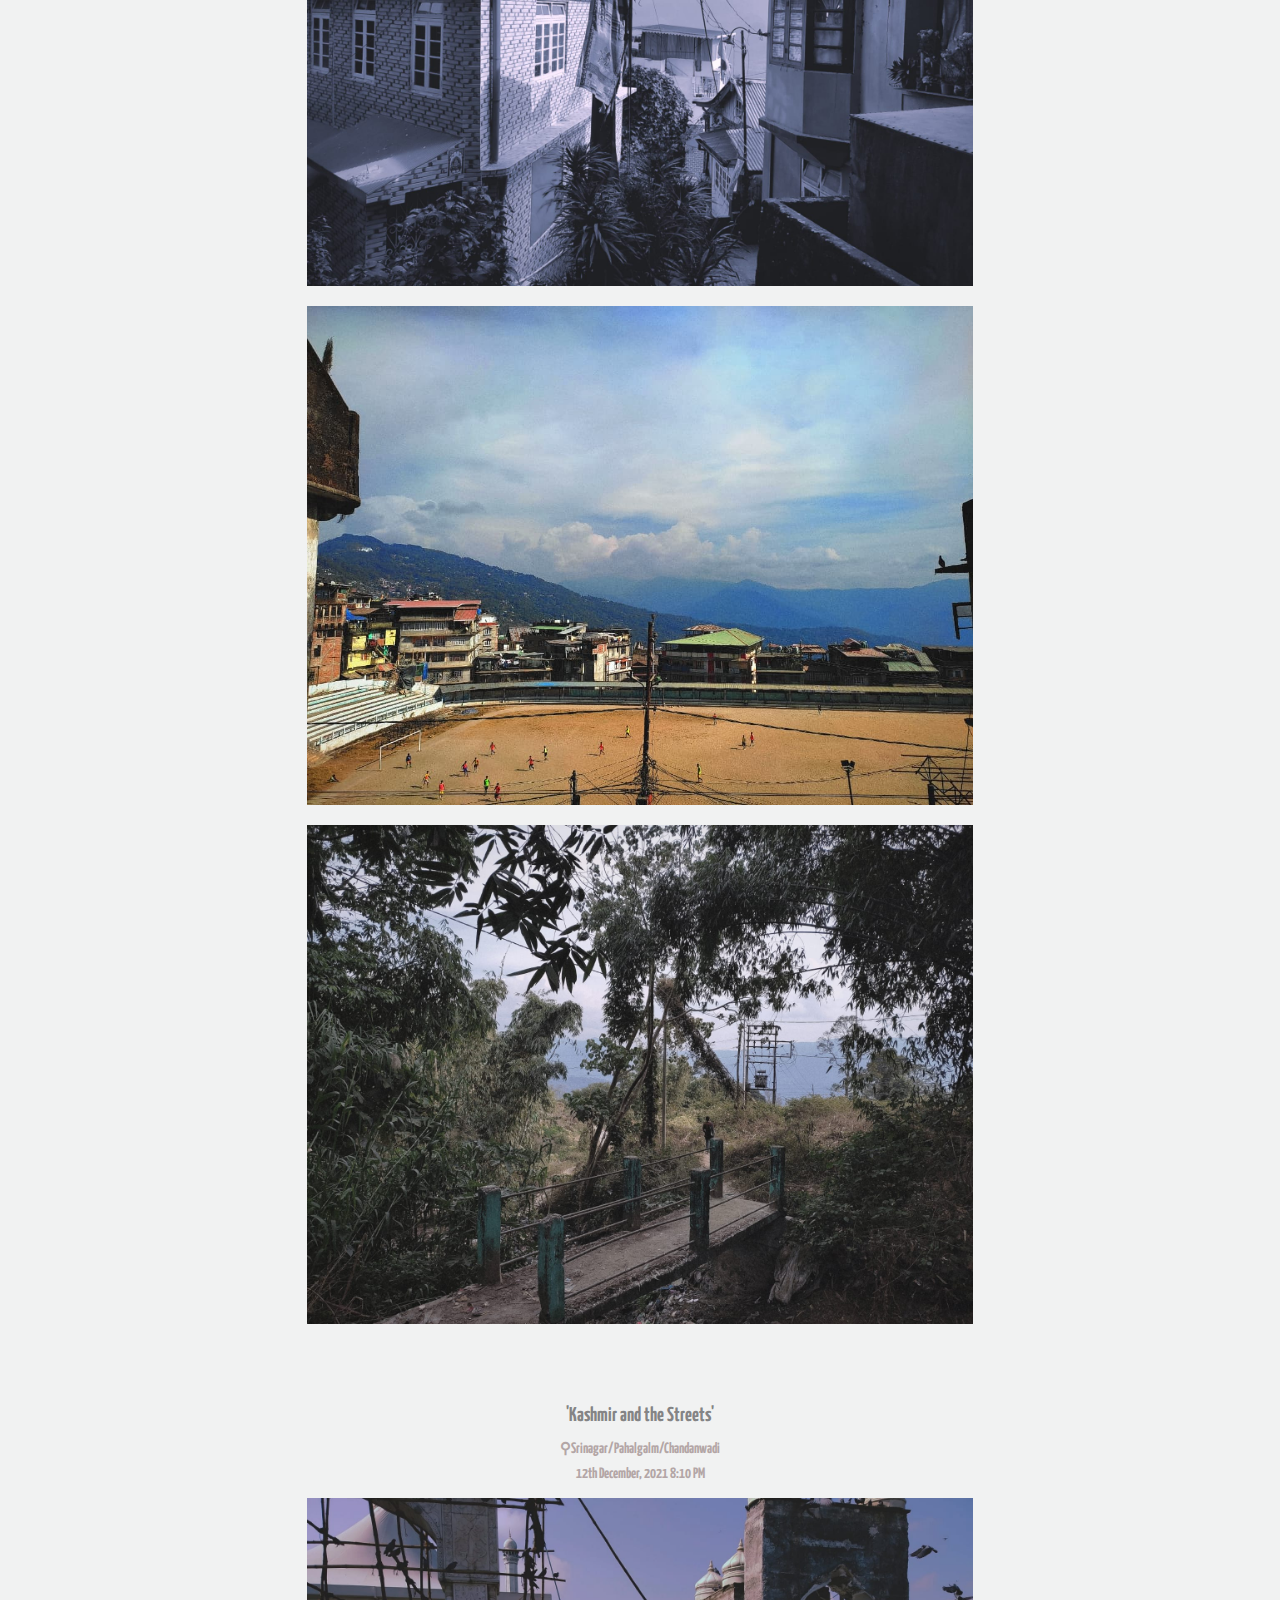
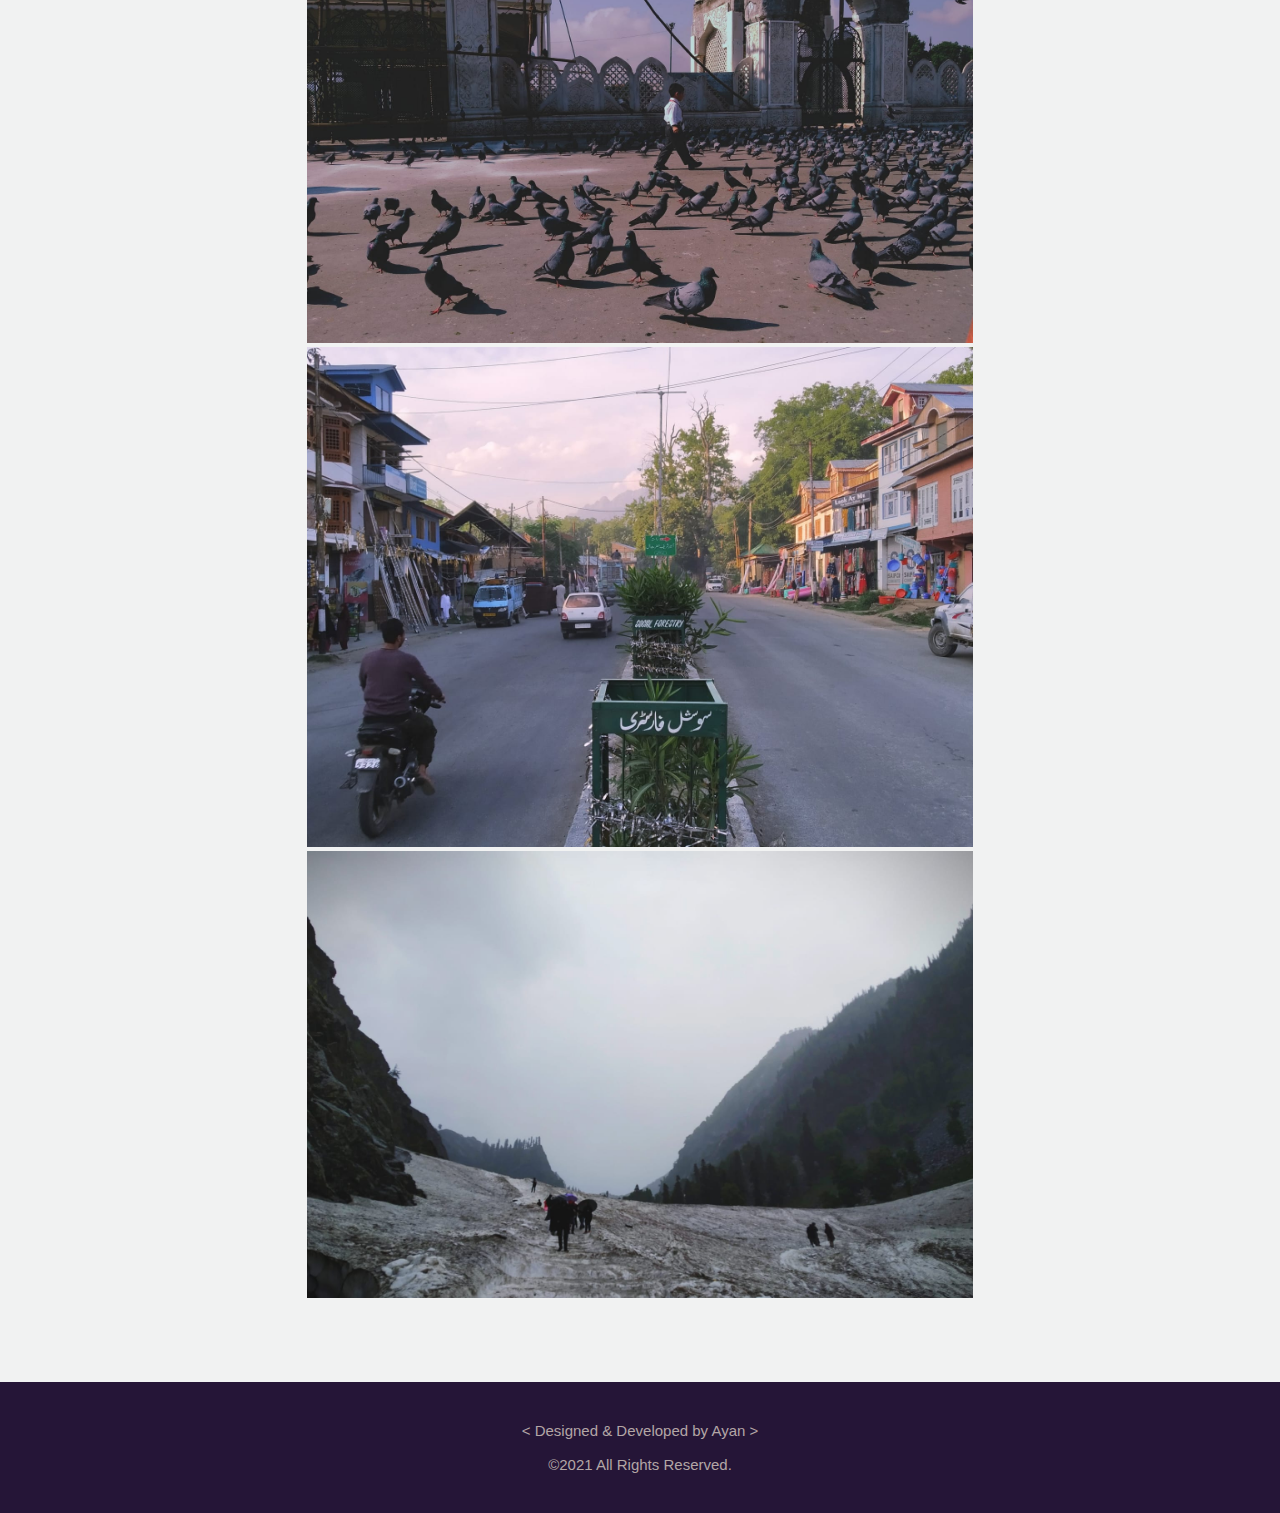
==== commit 14077c68: "rtjr5j" ====
--- a/index.html
+++ b/index.html
@@ -158,7 +158,7 @@
          <h1 style='font-size:25px; color:#b3a6a6'>&#x26B2; Poobong Phatak, Lepchajagat</h1>
          <h1 style='font-size:25px; color:#b3a6a6'>16th August,2022 10:15 PM</h1>
          <img src="Images/hill2.jpeg", style="width: 100%;align-content: center;" ><br><br>
-         <img src="Images/hill_dark.jpeg", style="width: 100%;align-content: center;" ><br><br>
+         <img src="Images/hill_dark2.jpeg", style="width: 100%;align-content: center;" ><br><br>
          <img src="Images/after1.jpeg", style="width: 100%;align-content: center;" ><br><br>
          <!--<img src="Images/lepcha_fog.jpeg", style="width:100%;align-content:center;" ><br><br>
          <img src="Images/lepcha_mid.jpeg", style="width:100%;align-content:center;" ><br><br>-->
@@ -241,7 +241,7 @@
         <h1 style='font-size:15px; color:#b3a6a6'>15th August,2022 10:15 PM</h1>
         <p style='text-align:center';>
             <img src="Images/hill2.jpeg", style="width: 52%;align-content: center;" ><br><br>
-            <img src="Images/hill_dark.jpeg", style="width: 52%;align-content: center;" ><br><br>
+            <img src="Images/hill_dark2.jpeg", style="width: 52%;align-content: center;" ><br><br>
             <img src="Images/after1.jpeg", style="width: 52%;align-content: center;" ><br><br>
             <!--<img src="Images/lepcha_fog.jpeg", style="width:60%;align-content:center;" ><br><br>
             <img src="Images/lepcha_mid.jpeg", style="width:60%;align-content:center;" ><br><br>-->
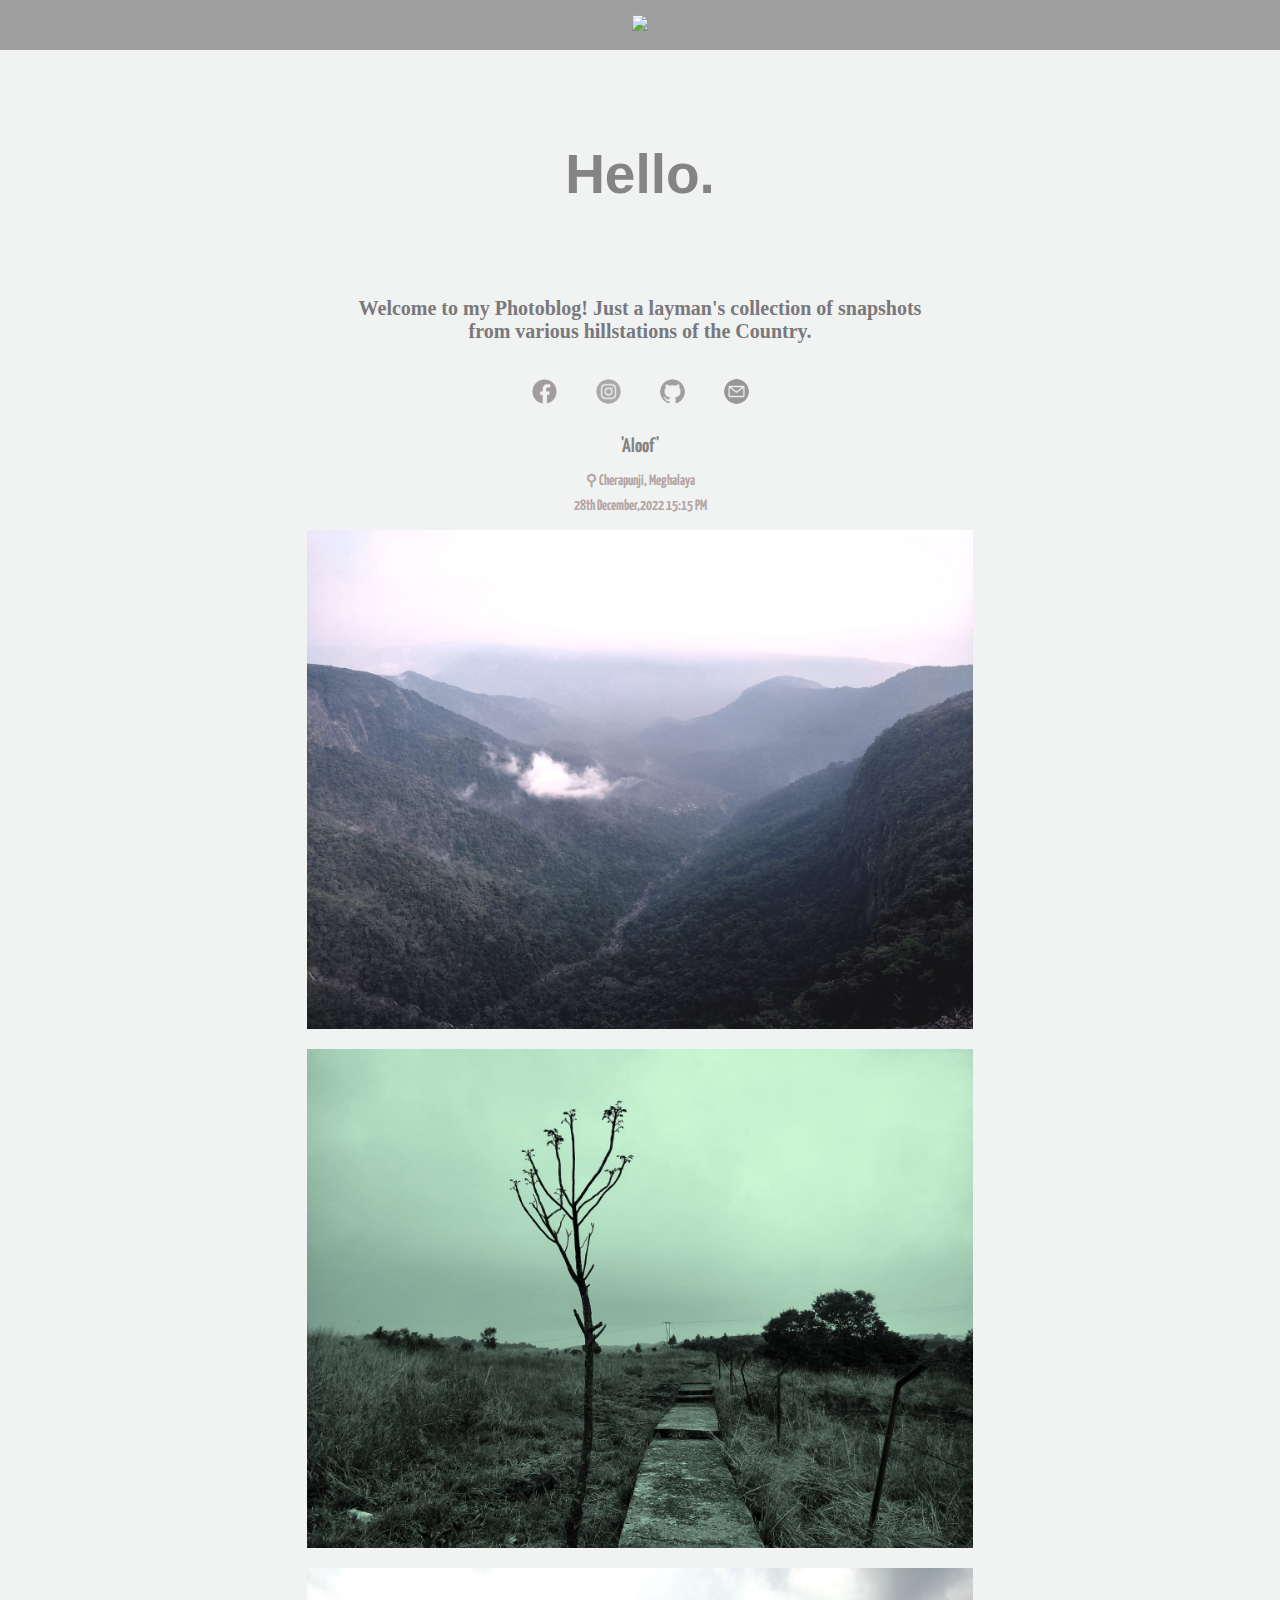
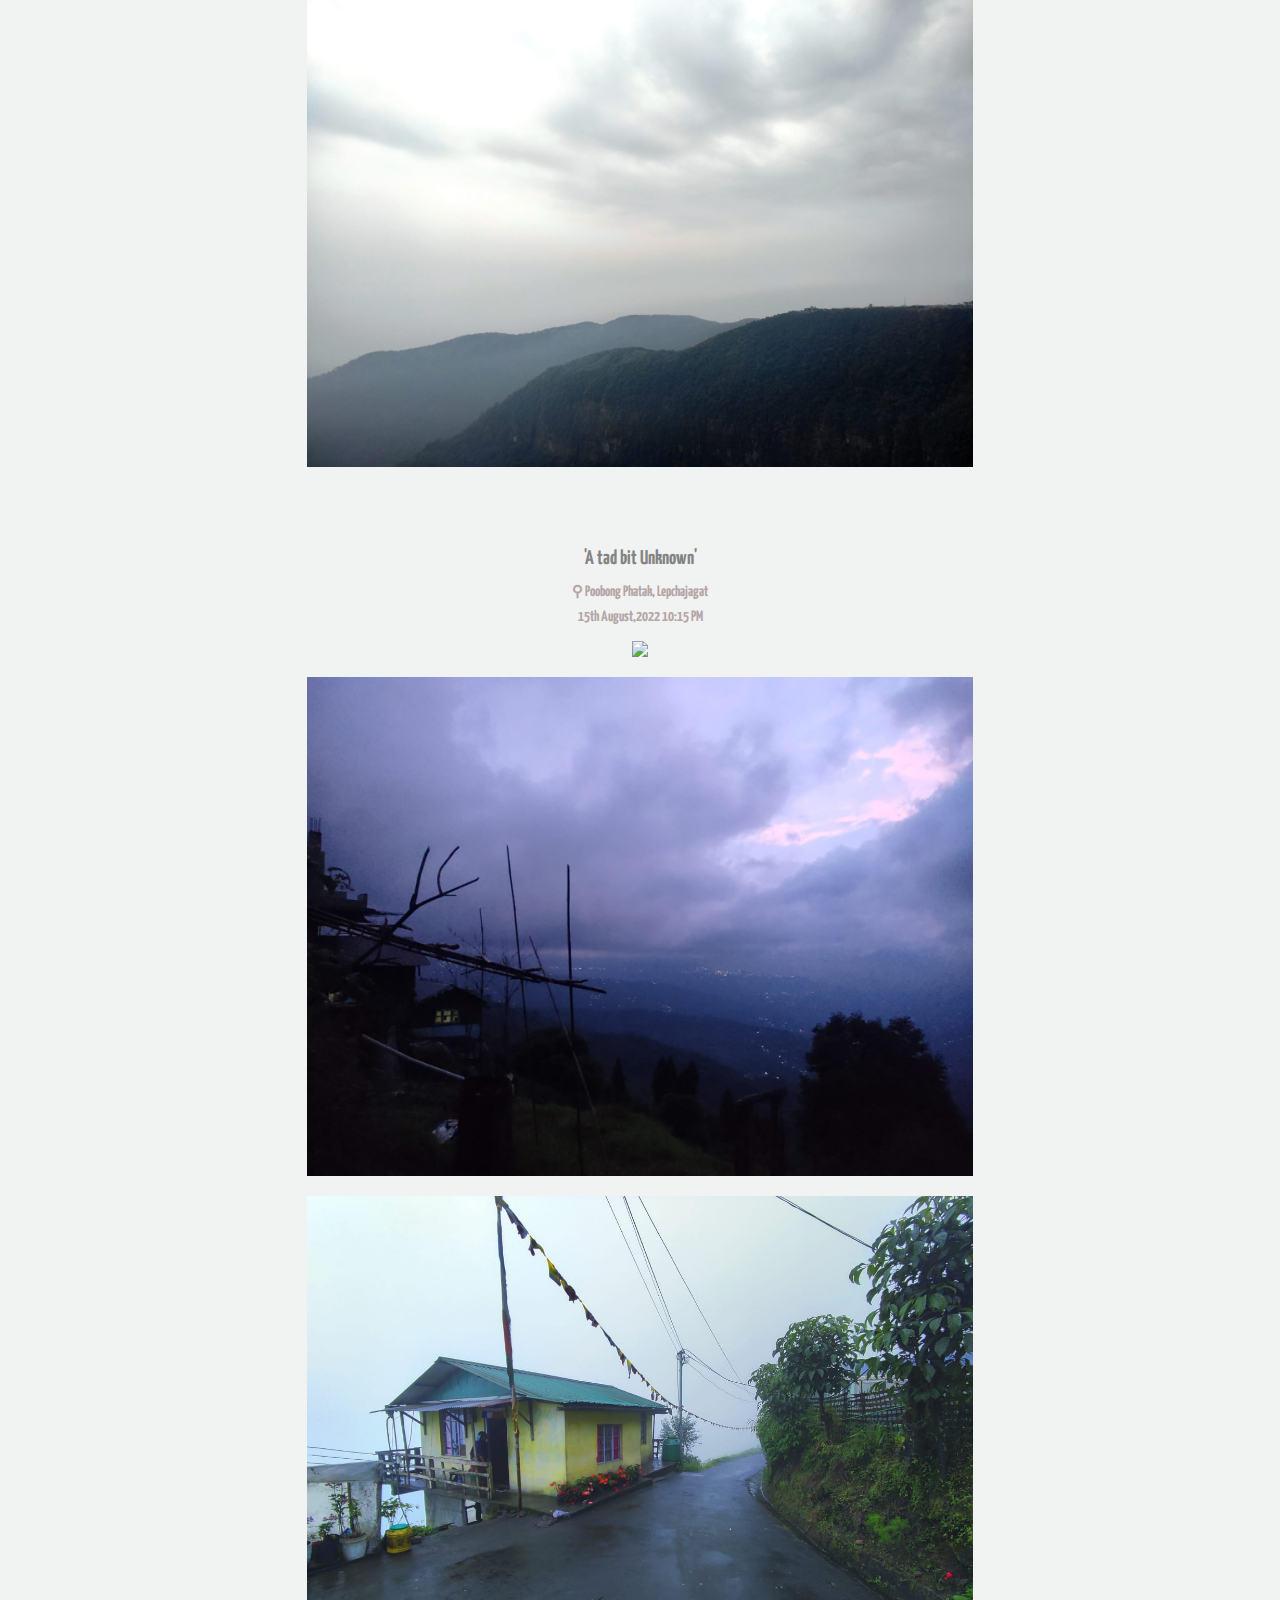
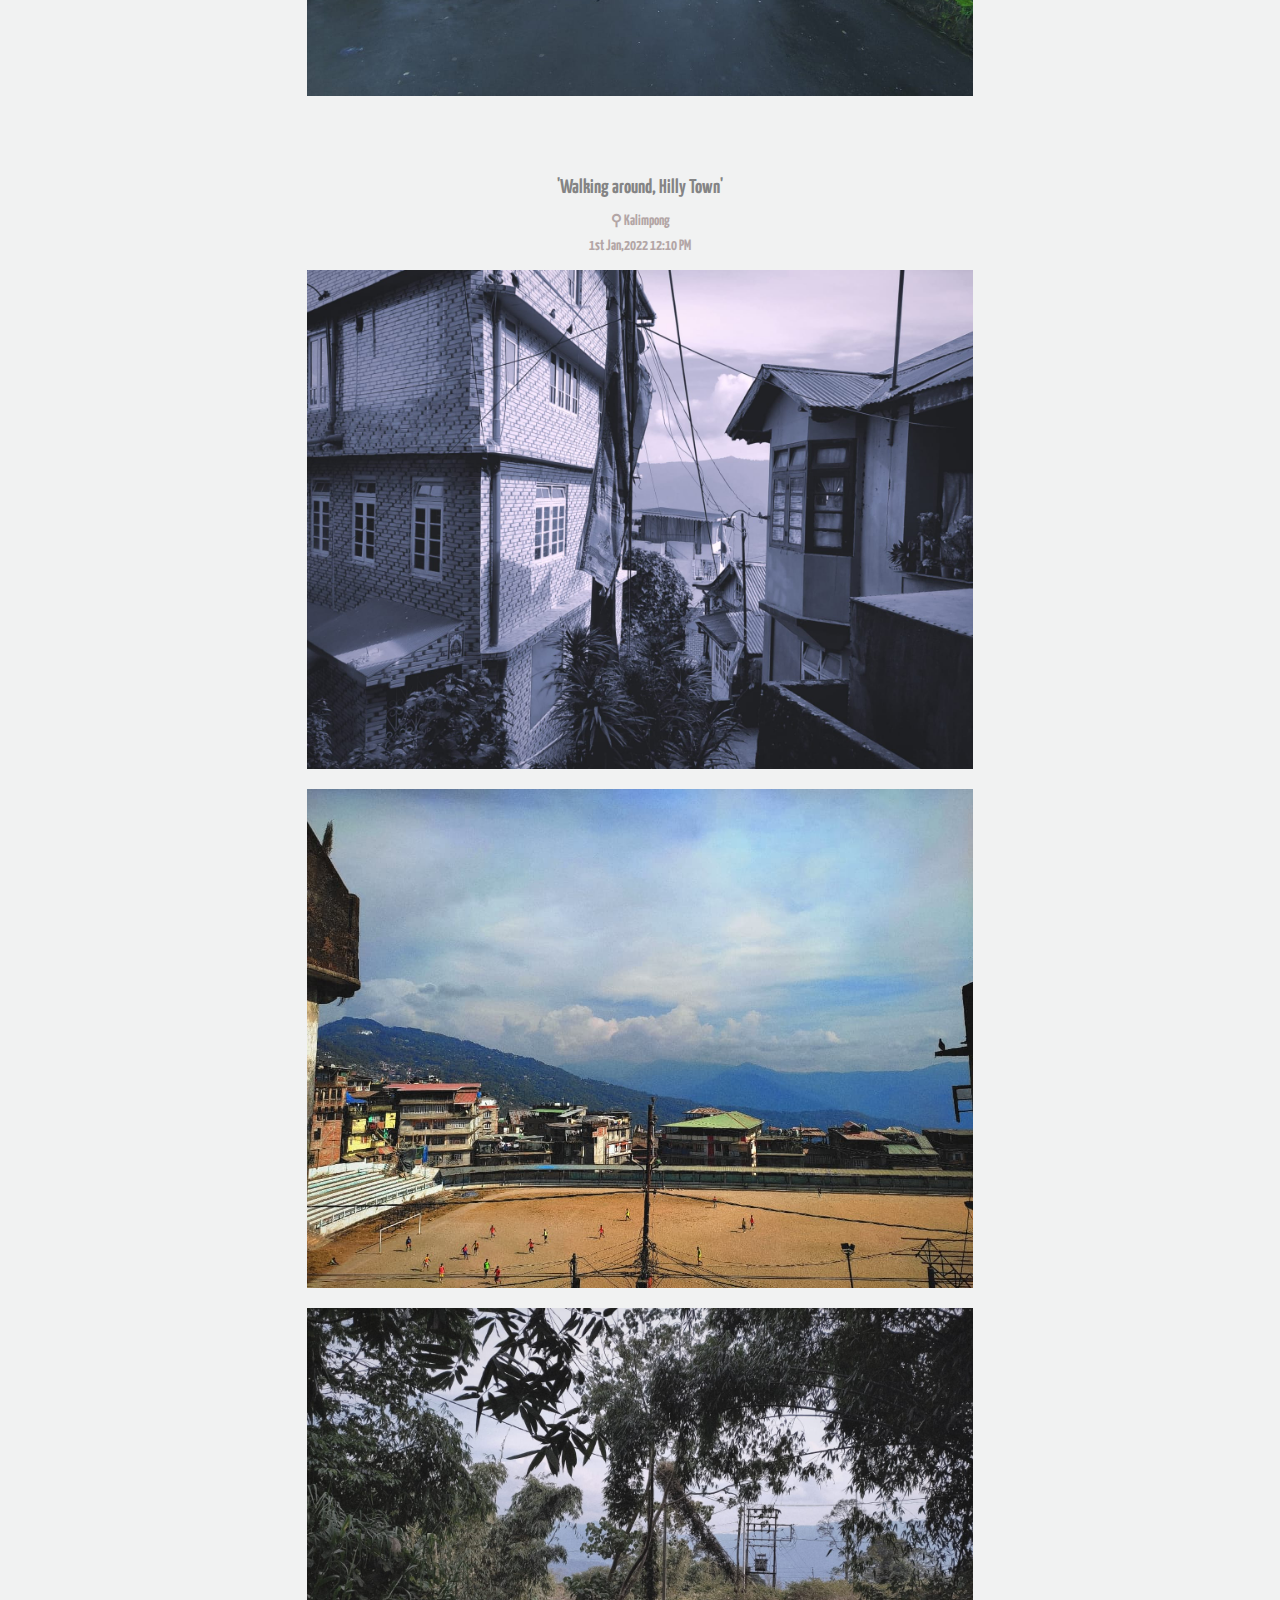
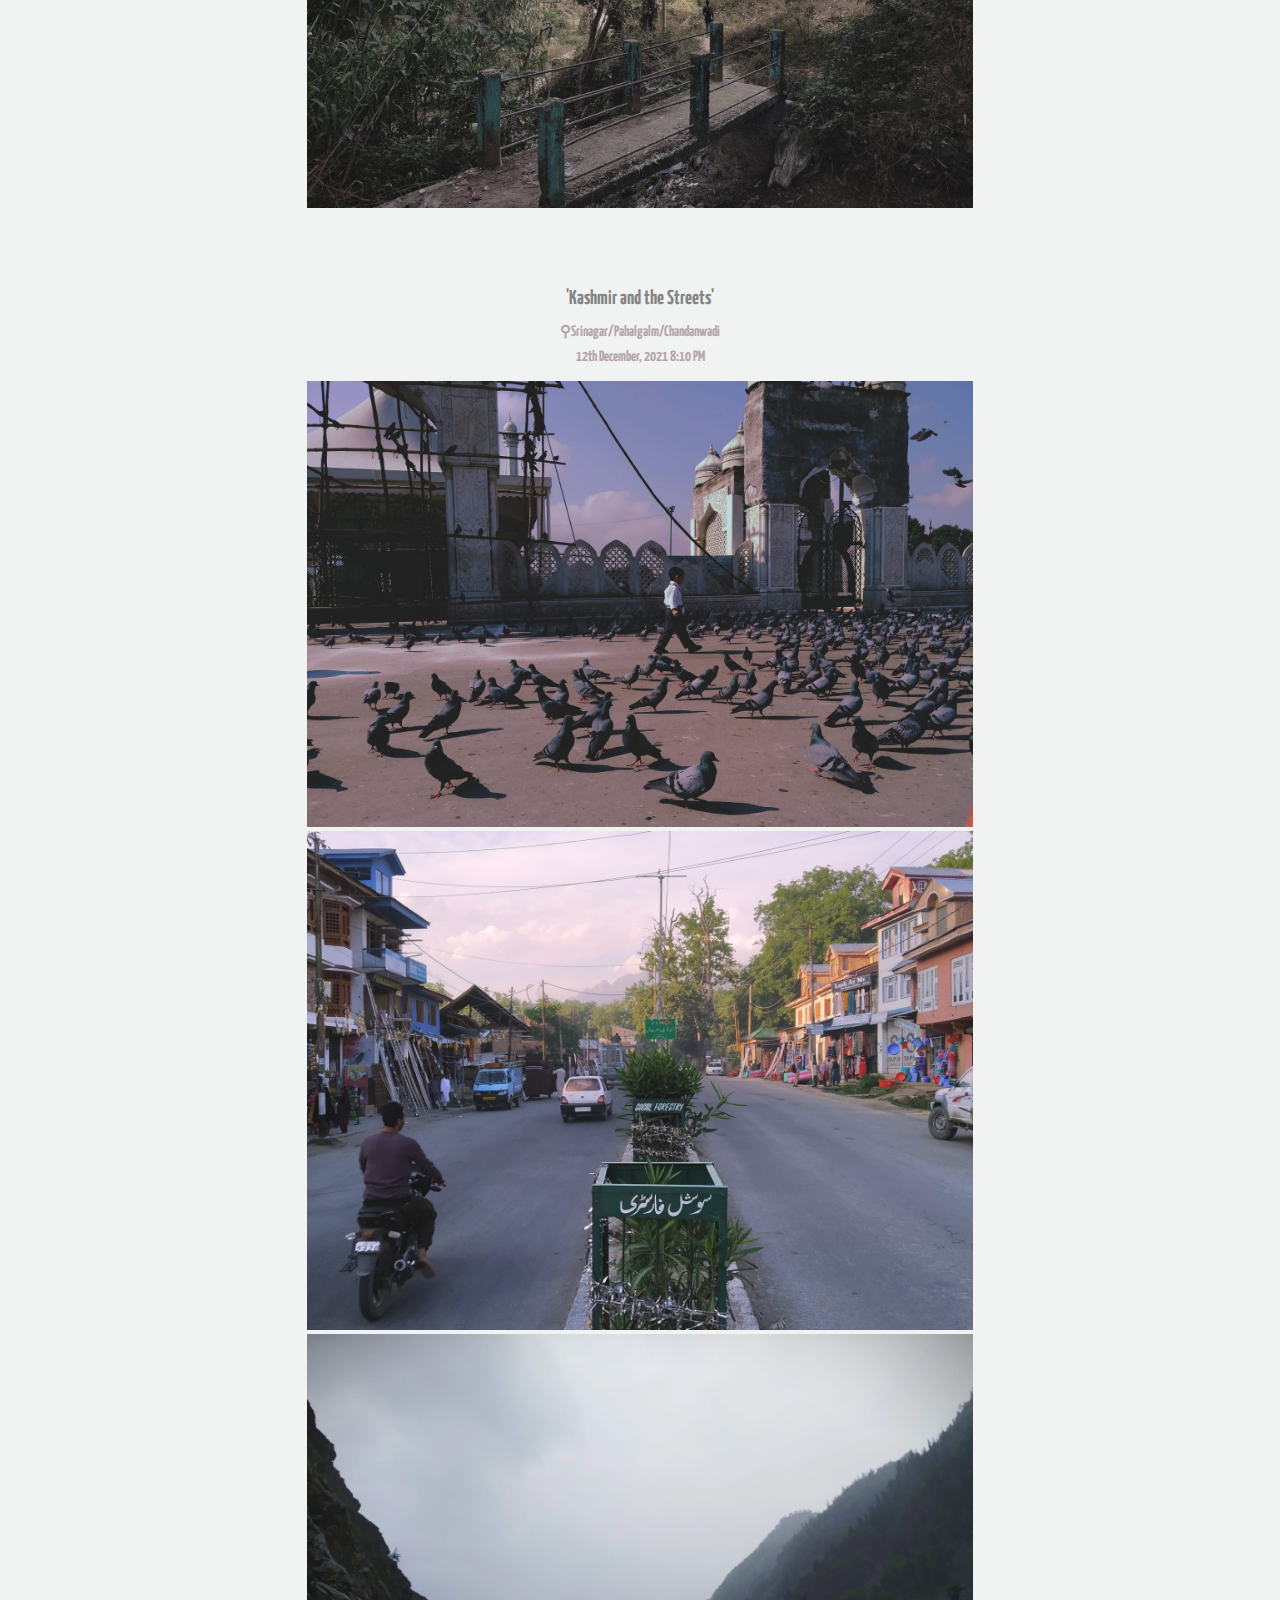
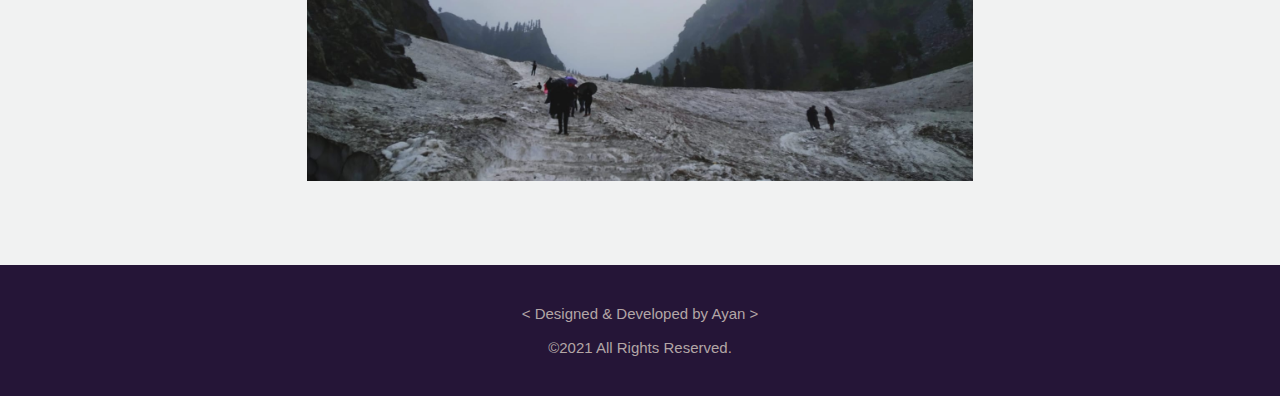
==== commit 6129502f: ".uy/uy'y" ====
--- a/index.html
+++ b/index.html
@@ -1,7 +1,7 @@
 <!DOCTYPE html>
 
 <html>
-<title>Ayan's Blog | A collection of pictures clicked while exploring various hillstations of the Country</title>
+<title>Ayan's Blog | A layman's collection of snapshots from various hillstations of the Country</title>
 <head>
     <style>
         h1 {text-align:center;}
@@ -95,14 +95,14 @@
     <div class="mobile-desc">
        <h2 style="font-size: 100px;font-family: -apple-system, BlinkMacSystemFont, sans-serif; color:#848485 "> <br>Hello.  </h2> <br><br>
        <h1 style="font-size: 31px;font-family: calibri; color:#79797B ; display:inline-block; margin-left:56px;margin-right:56px;">
-         Welcome to my Photoblog! Just a hobbyist's collection of snapshots, from various hillstations of the Country.<br><br>
+         Welcome to my Photoblog! Just a layman's collection of snapshots from various hillstations of the Country.<br><br>
        </h1> 
     </div>
     <div class="comp-desc">
         <h2 style="font-size: 55px;font-family: -apple-system, BlinkMacSystemFont, sans-serif; color:#848485 "><br> Hello.  </h2> <br><br>
     
         <h1 style="font-size: 20px;font-family: calibri; color:#79797B ; display:inline-block">
-         Welcome to my Photoblog! Just a hobbyist's collection of snapshots <br> from various hillstations of the Country.<br><br>
+         Welcome to my Photoblog! Just a layman's collection of snapshots <br> from various hillstations of the Country.<br><br>
          
             
         </h1> 
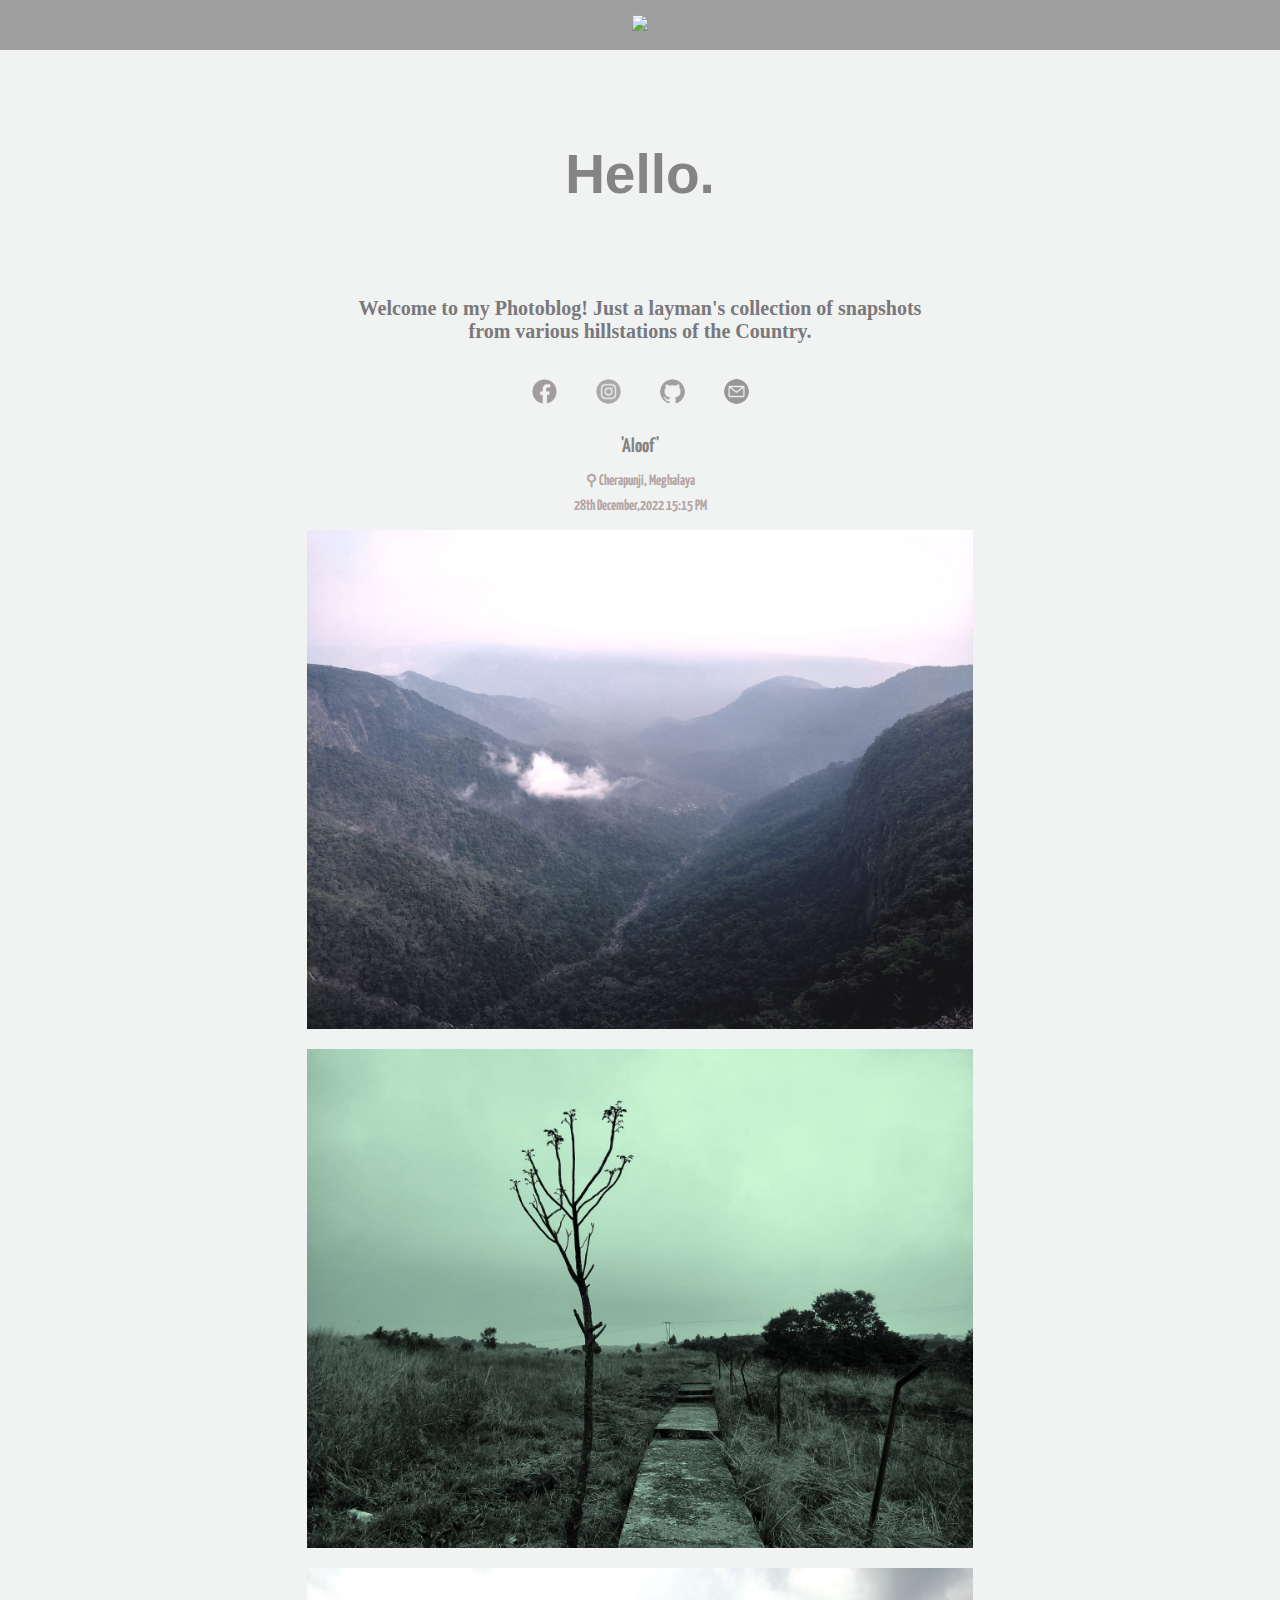
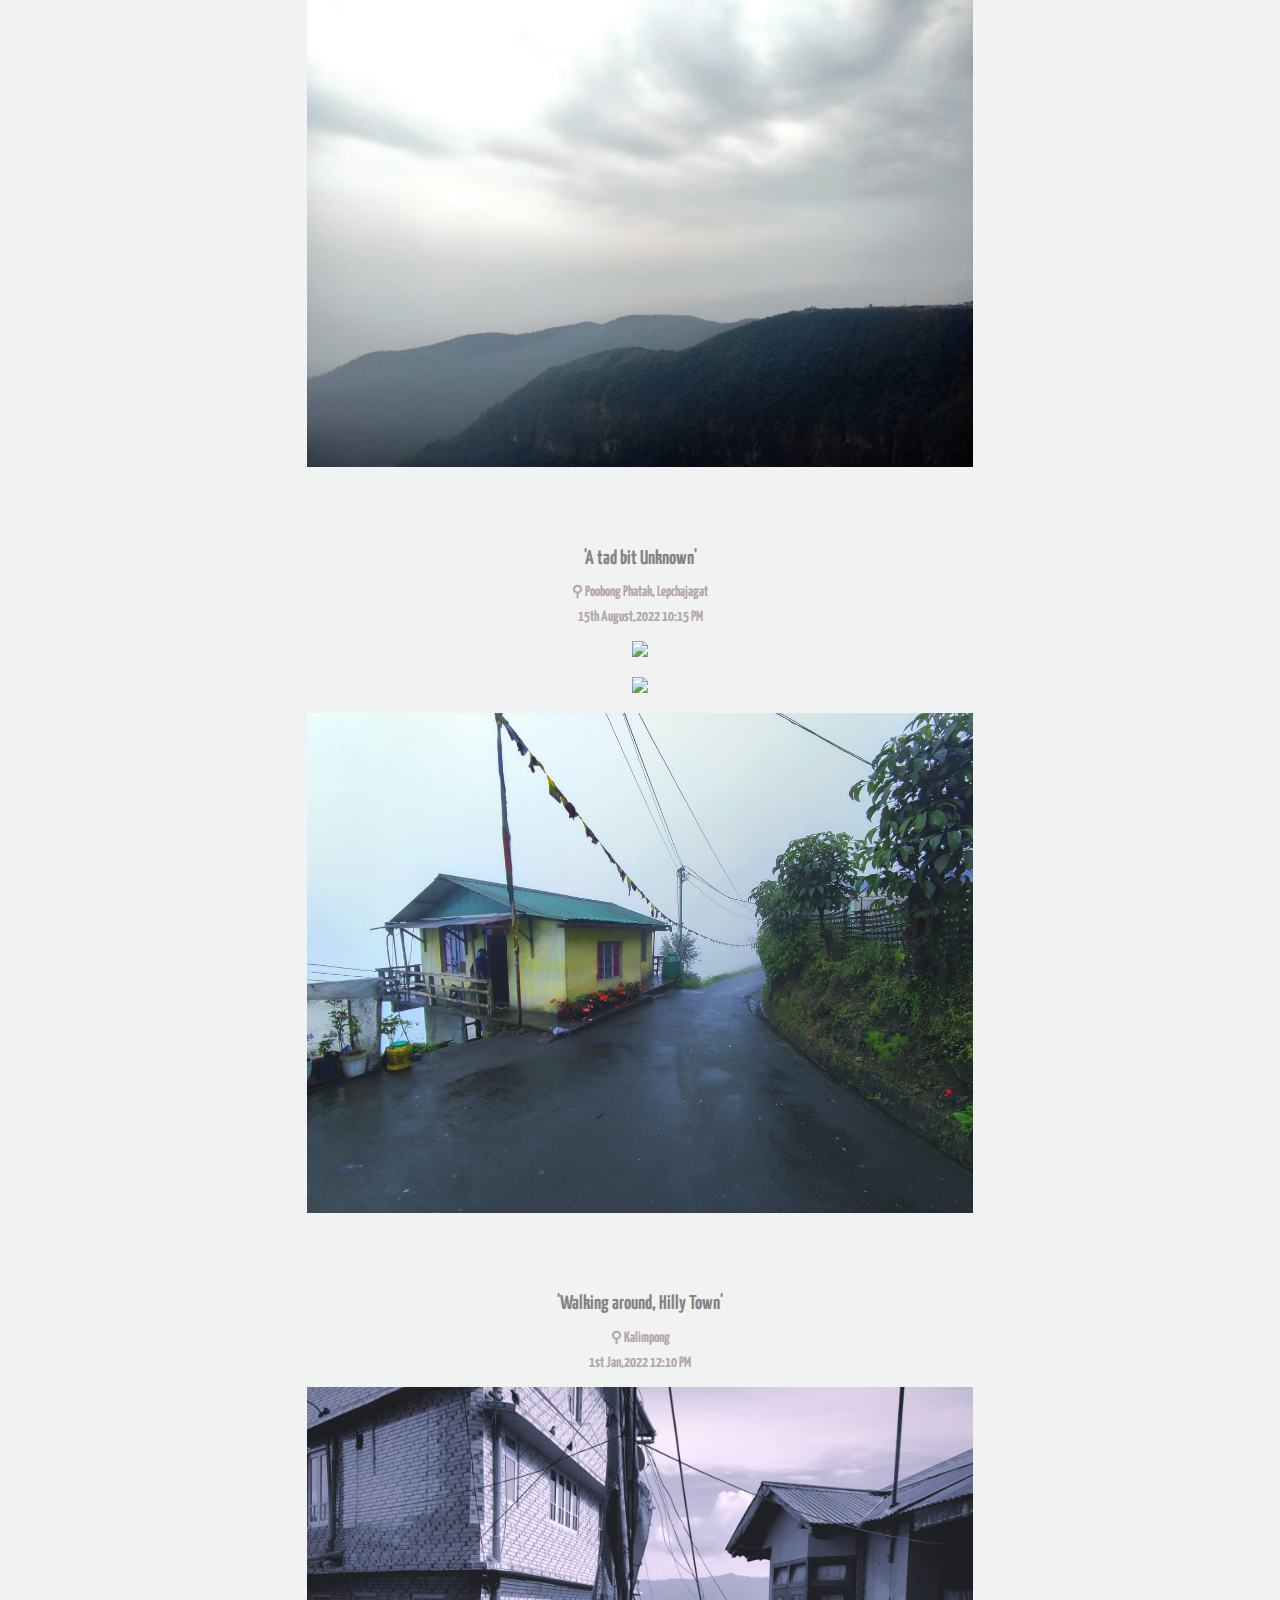
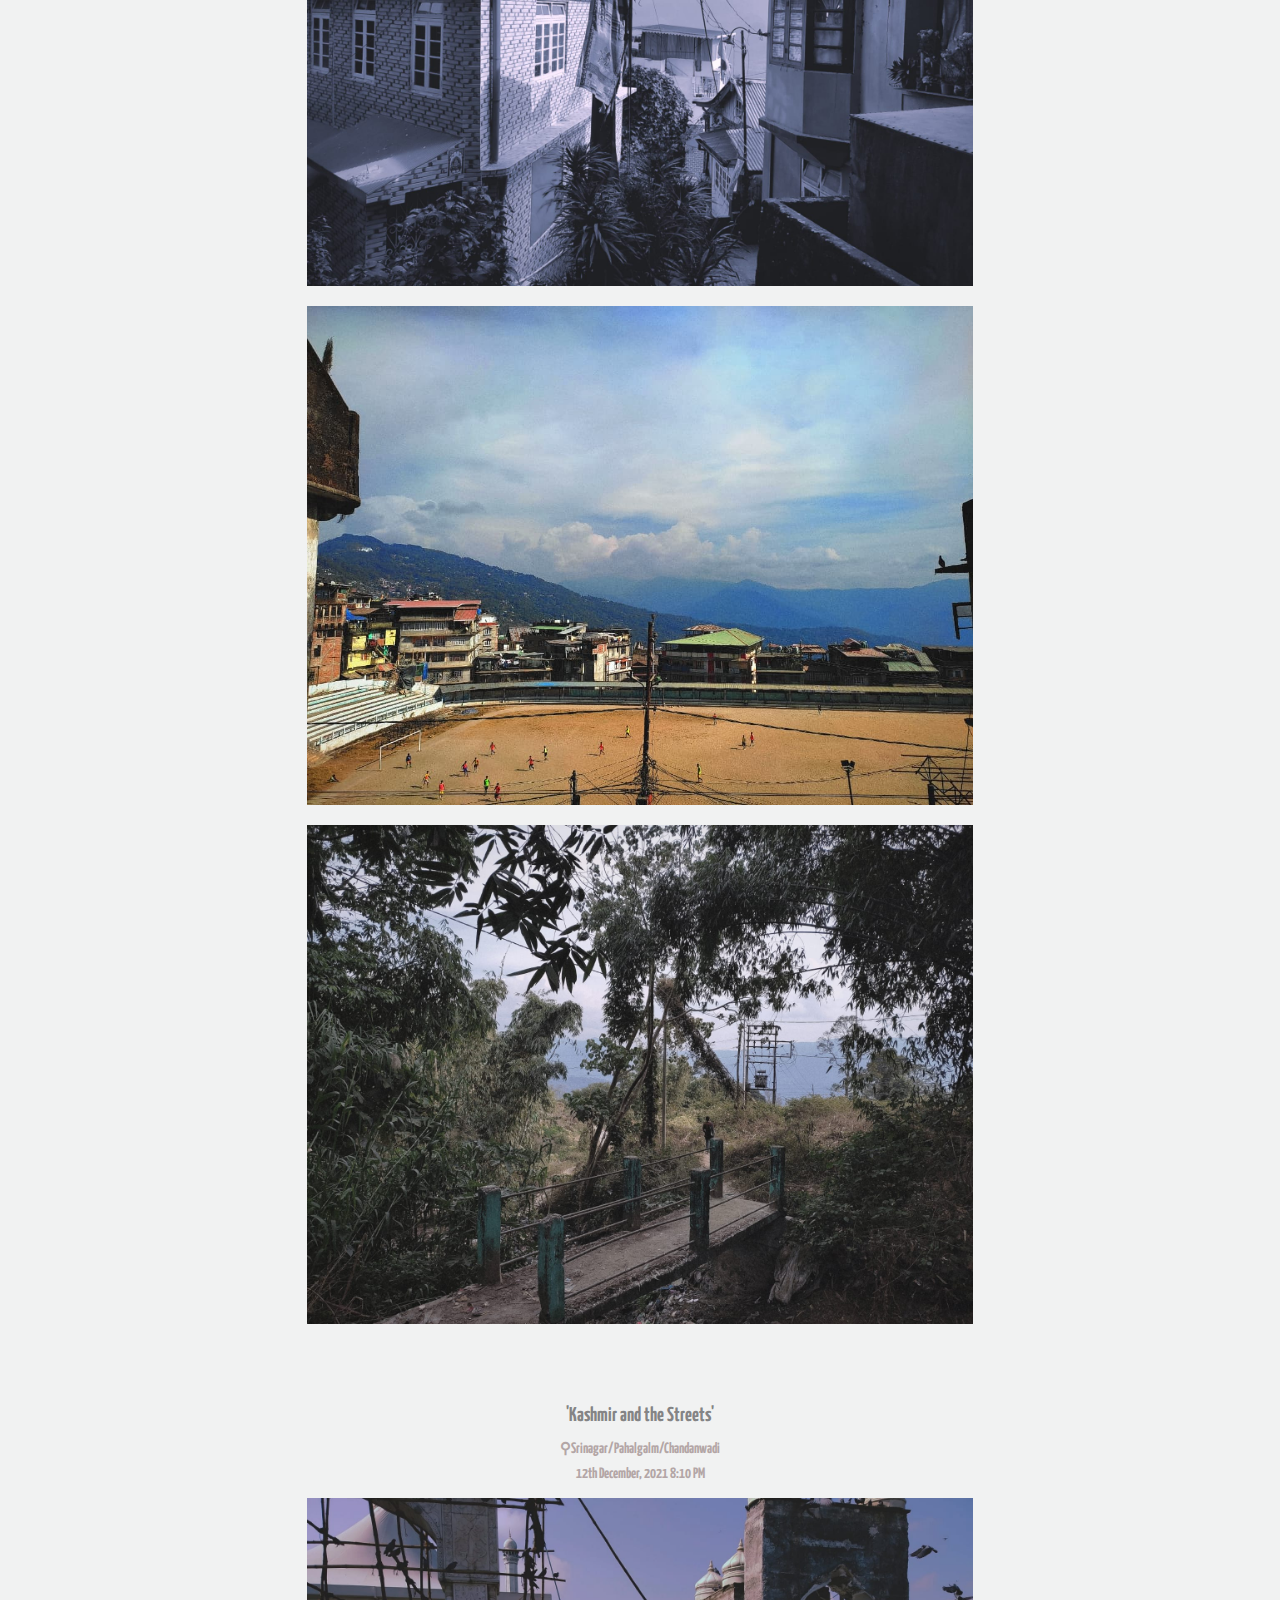
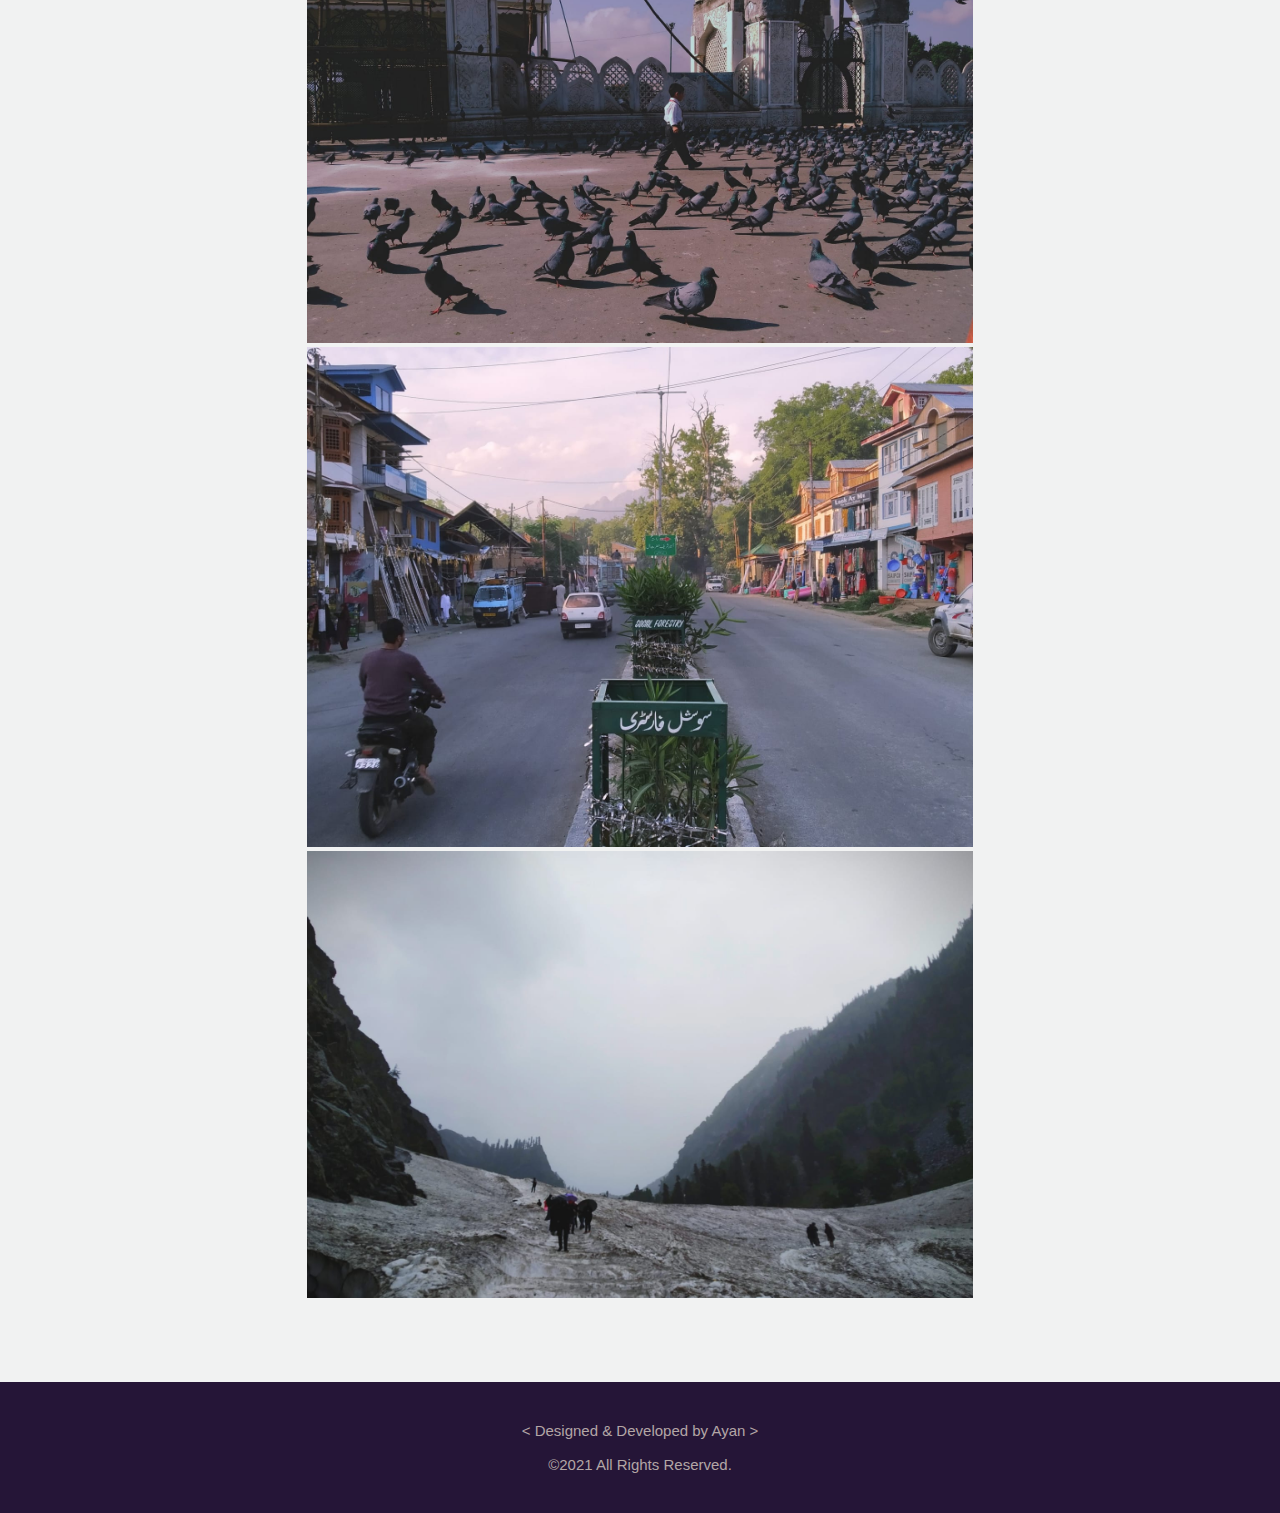
==== commit 602ad2d5: "tyj67k67" ====
--- a/index.html
+++ b/index.html
@@ -158,7 +158,7 @@
          <h1 style='font-size:25px; color:#b3a6a6'>&#x26B2; Poobong Phatak, Lepchajagat</h1>
          <h1 style='font-size:25px; color:#b3a6a6'>16th August,2022 10:15 PM</h1>
          <img src="Images/hill2.jpeg", style="width: 100%;align-content: center;" ><br><br>
-         <img src="Images/hill_dark2.jpeg", style="width: 100%;align-content: center;" ><br><br>
+         <img src="Images/hill_dark3.jpeg", style="width: 100%;align-content: center;" ><br><br>
          <img src="Images/after1.jpeg", style="width: 100%;align-content: center;" ><br><br>
          <!--<img src="Images/lepcha_fog.jpeg", style="width:100%;align-content:center;" ><br><br>
          <img src="Images/lepcha_mid.jpeg", style="width:100%;align-content:center;" ><br><br>-->
@@ -241,7 +241,7 @@
         <h1 style='font-size:15px; color:#b3a6a6'>15th August,2022 10:15 PM</h1>
         <p style='text-align:center';>
             <img src="Images/hill2.jpeg", style="width: 52%;align-content: center;" ><br><br>
-            <img src="Images/hill_dark2.jpeg", style="width: 52%;align-content: center;" ><br><br>
+            <img src="Images/hill_dark3.jpeg", style="width: 52%;align-content: center;" ><br><br>
             <img src="Images/after1.jpeg", style="width: 52%;align-content: center;" ><br><br>
             <!--<img src="Images/lepcha_fog.jpeg", style="width:60%;align-content:center;" ><br><br>
             <img src="Images/lepcha_mid.jpeg", style="width:60%;align-content:center;" ><br><br>-->
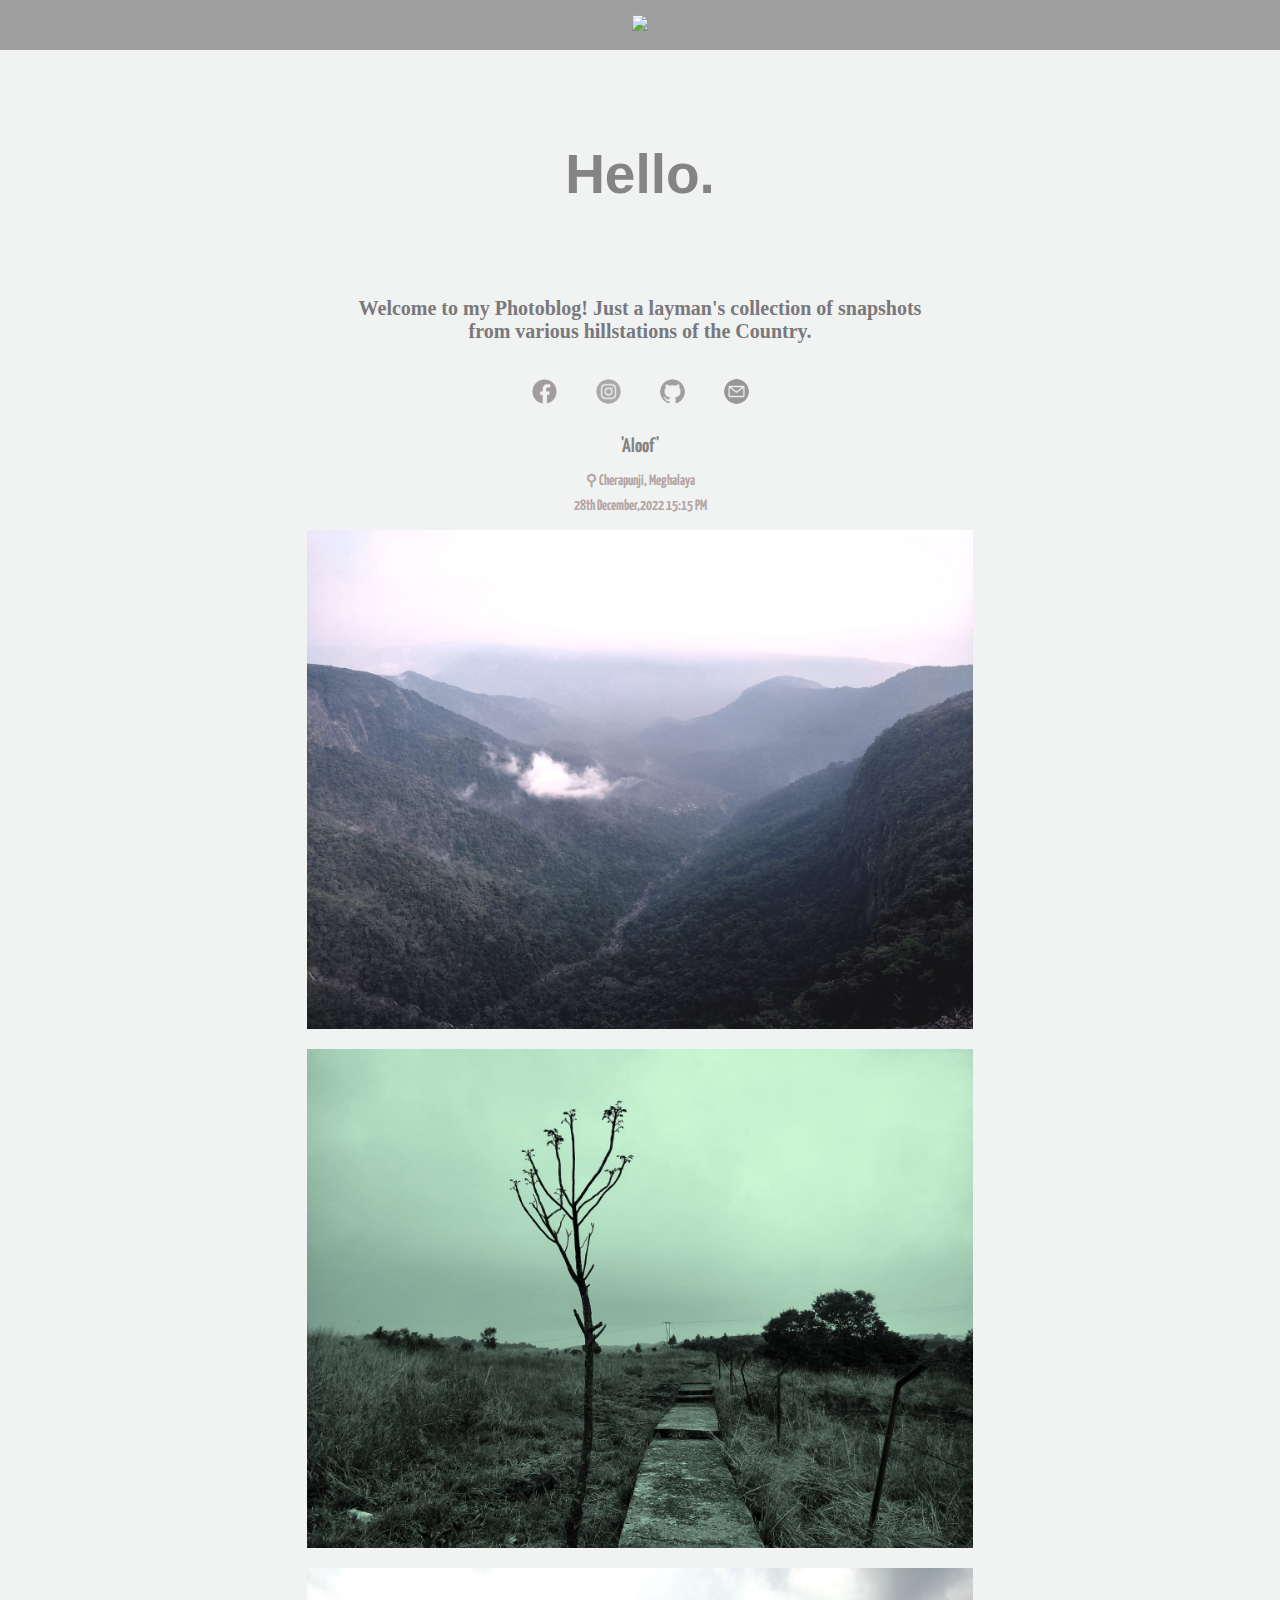
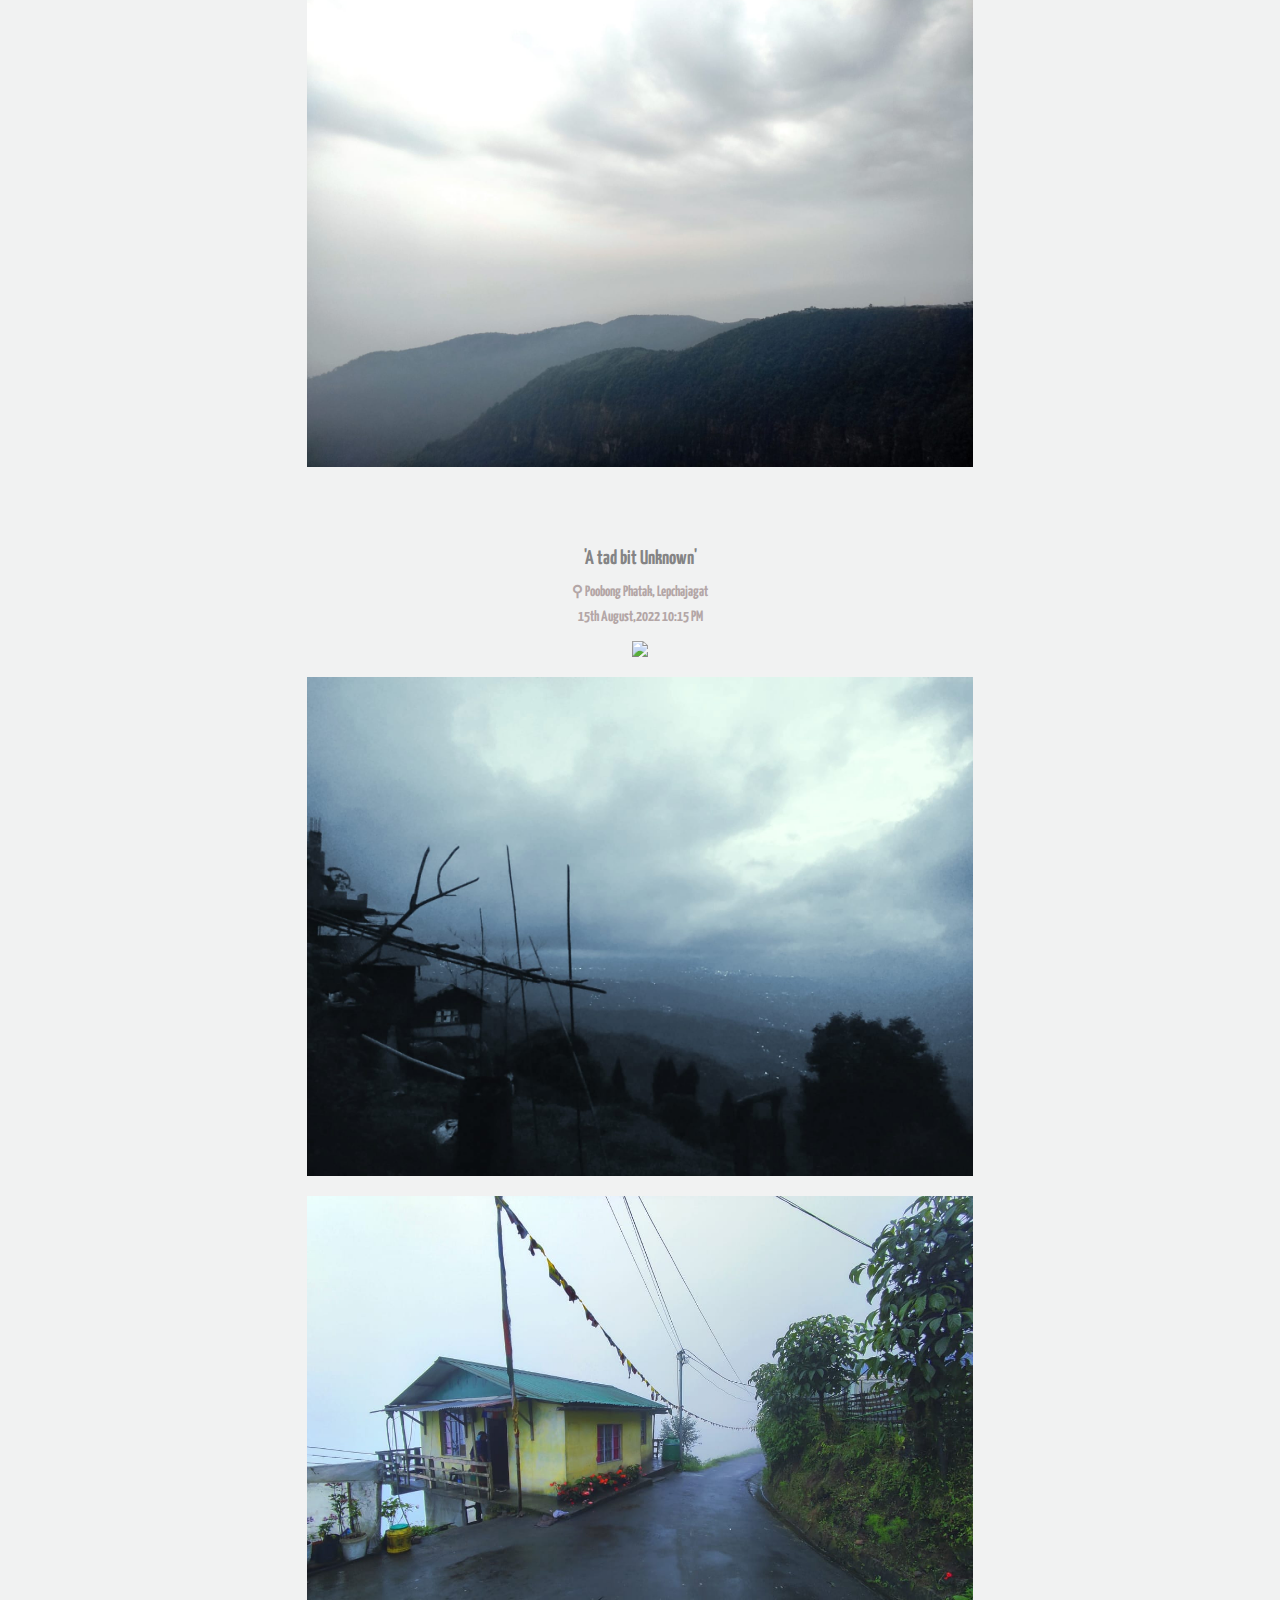
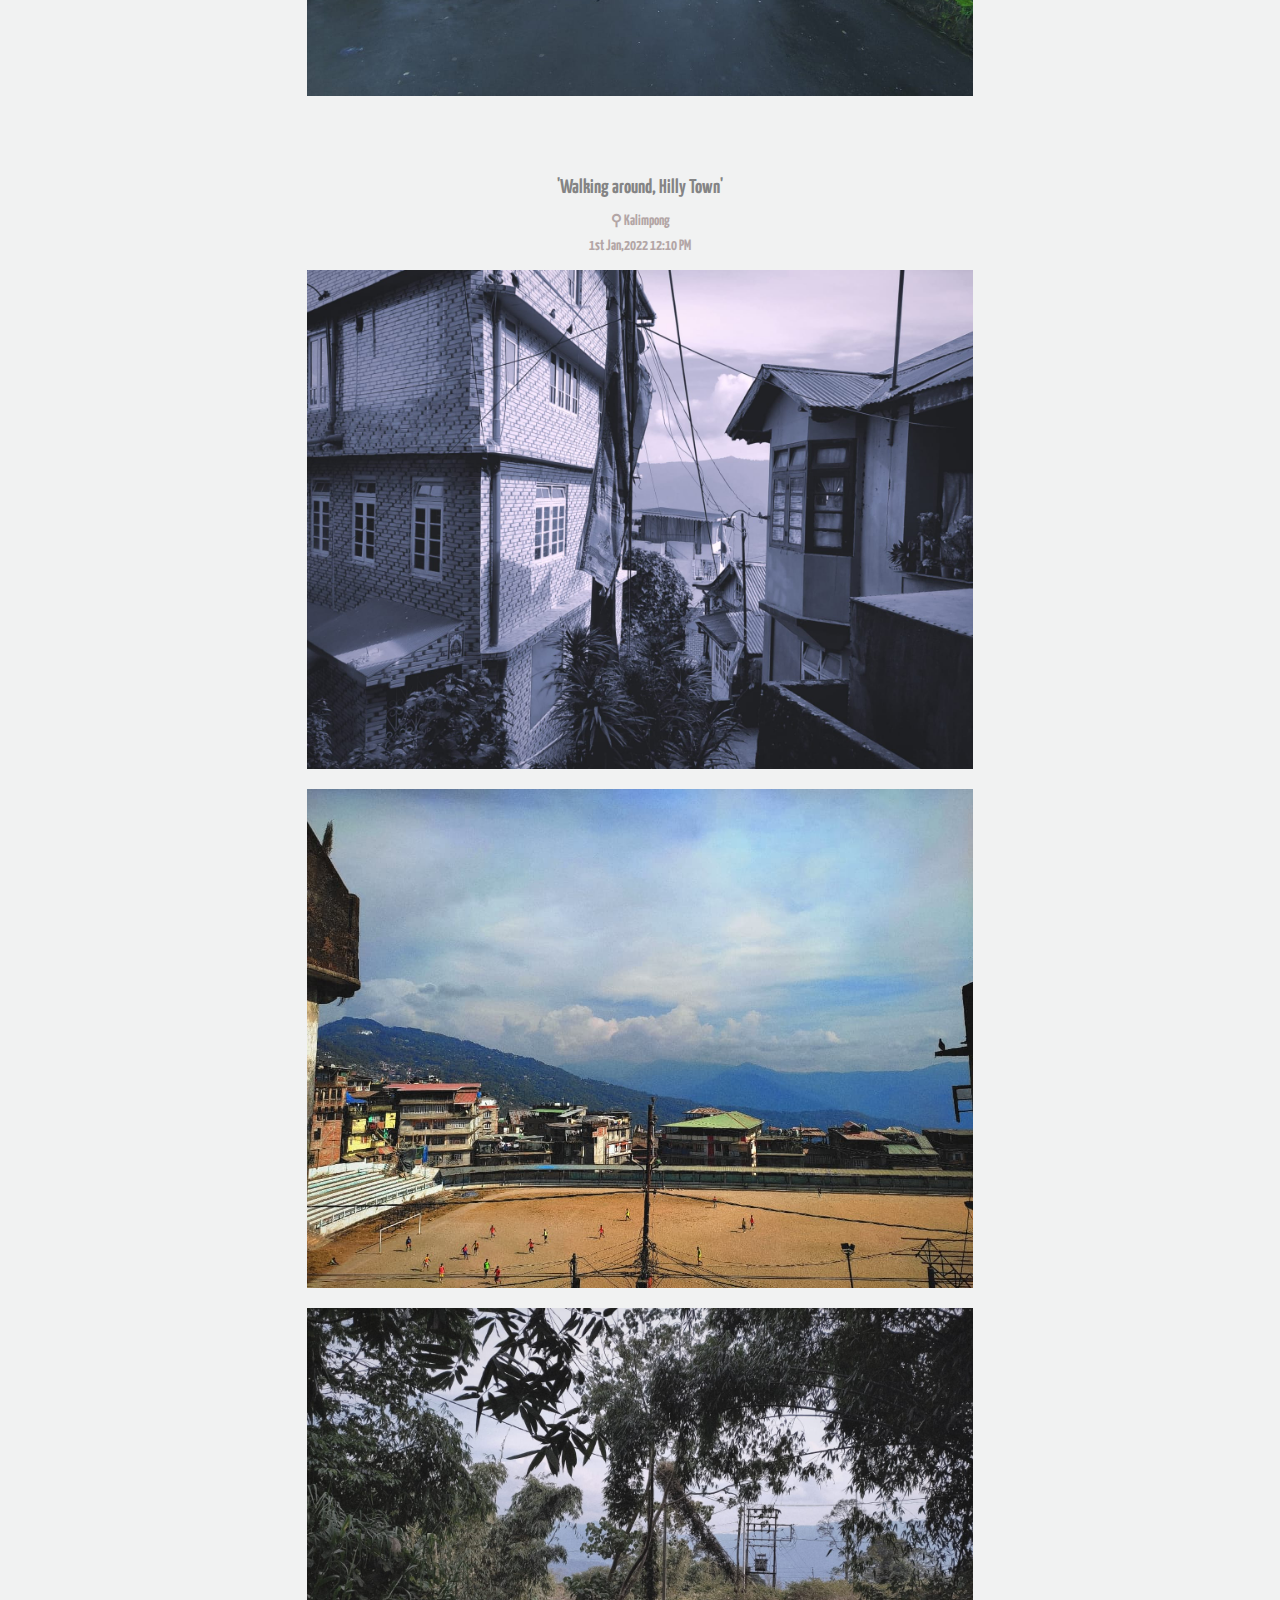
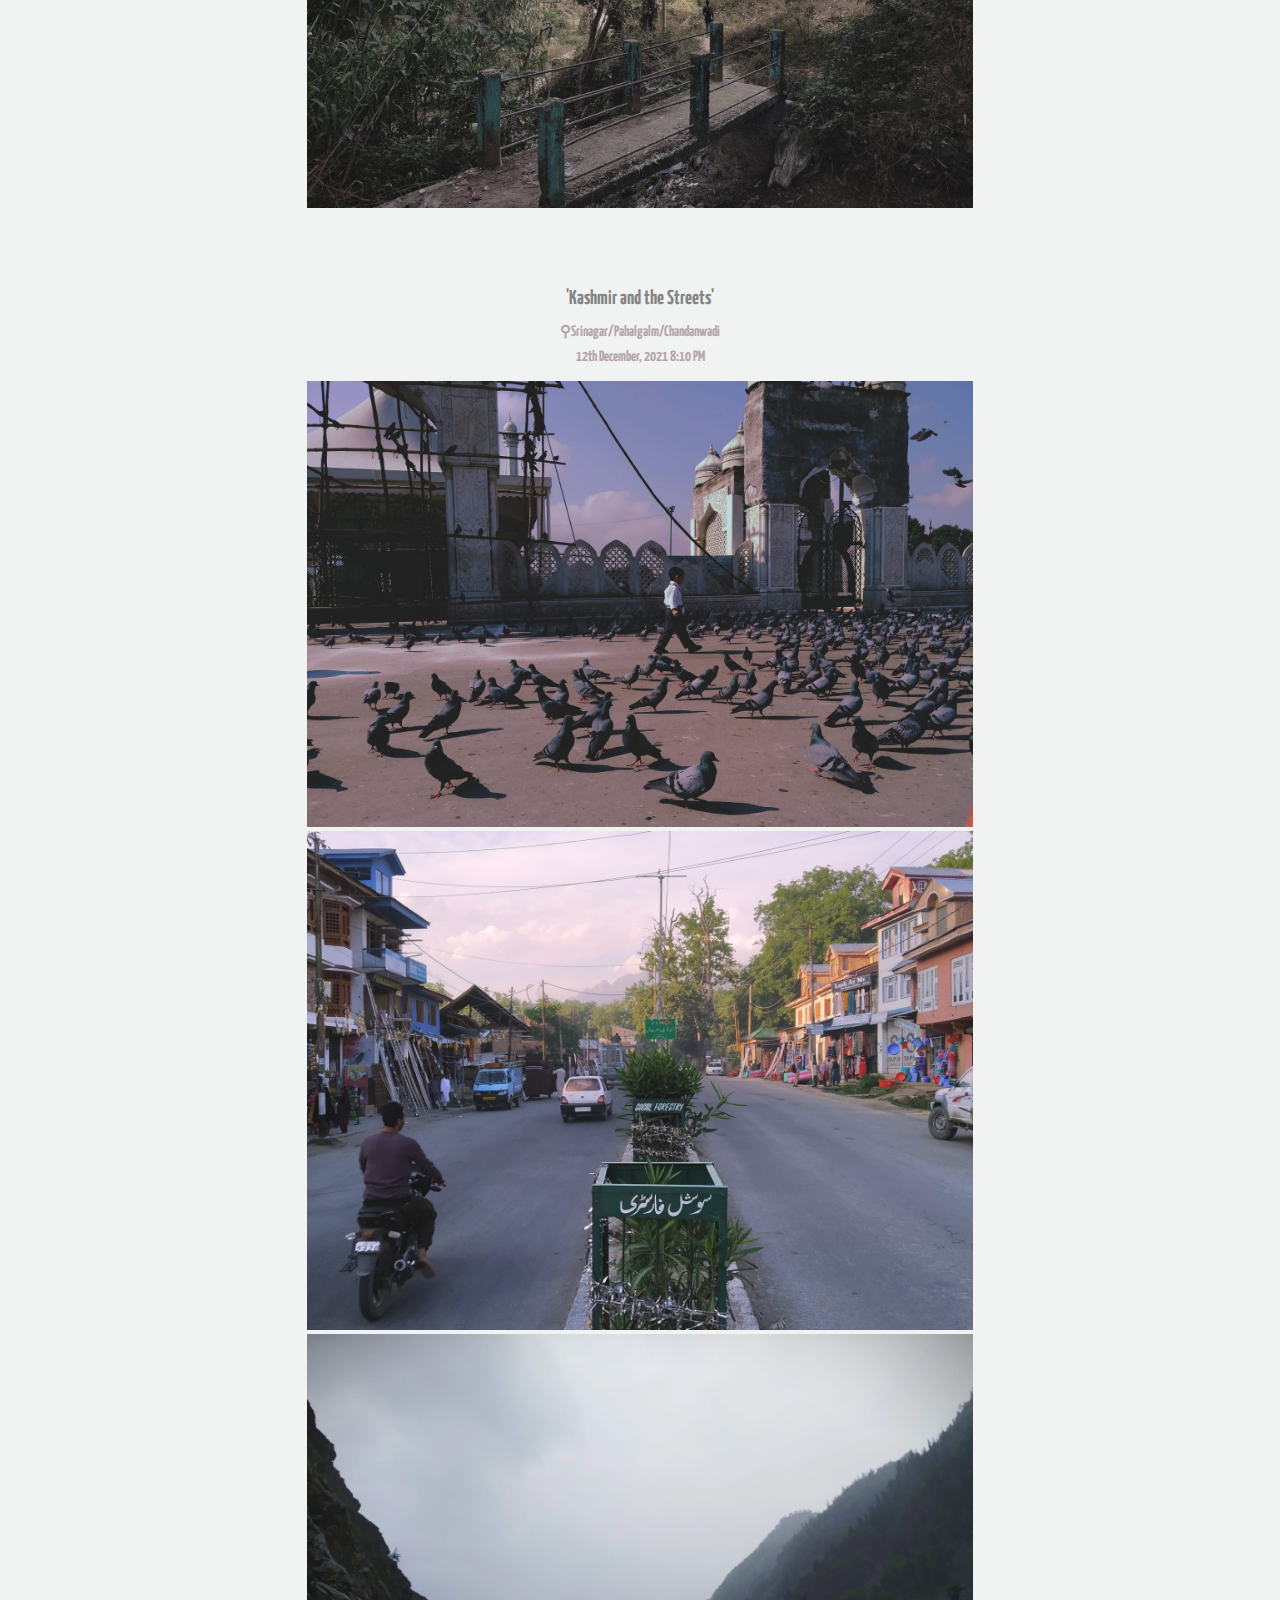
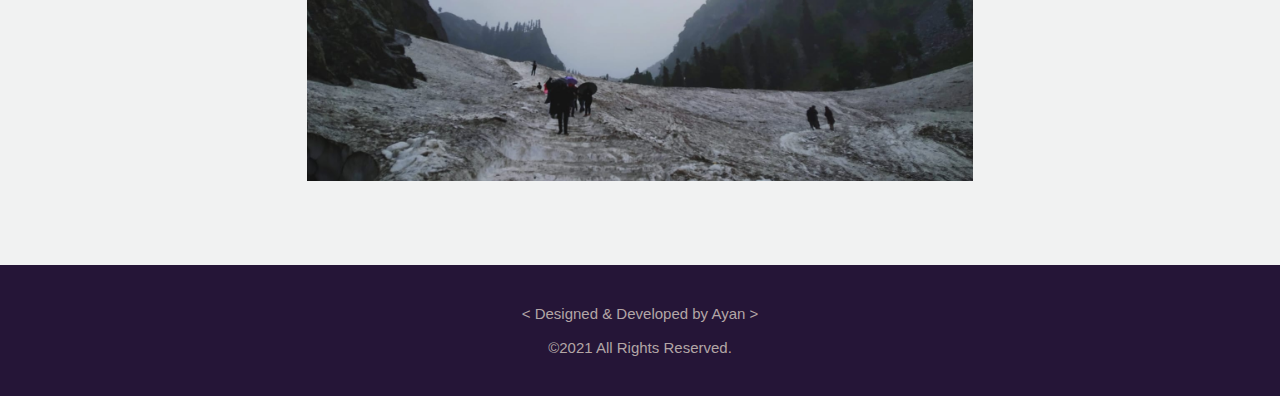
==== commit 8c2bfe9c: "43t3" ====
--- a/index.html
+++ b/index.html
@@ -3,6 +3,16 @@
 <html>
 <title>Ayan's Blog | A layman's collection of snapshots from various hillstations of the Country</title>
 <head>
+
+    <!-- Google tag (gtag.js) -->
+<script async src="https://www.googletagmanager.com/gtag/js?id=G-39NV5PEB1J"></script>
+<script>
+  window.dataLayer = window.dataLayer || [];
+  function gtag(){dataLayer.push(arguments);}
+  gtag('js', new Date());
+
+  gtag('config', 'G-39NV5PEB1J');
+</script>
     <style>
         h1 {text-align:center;}
         h2 {text-align: center;}
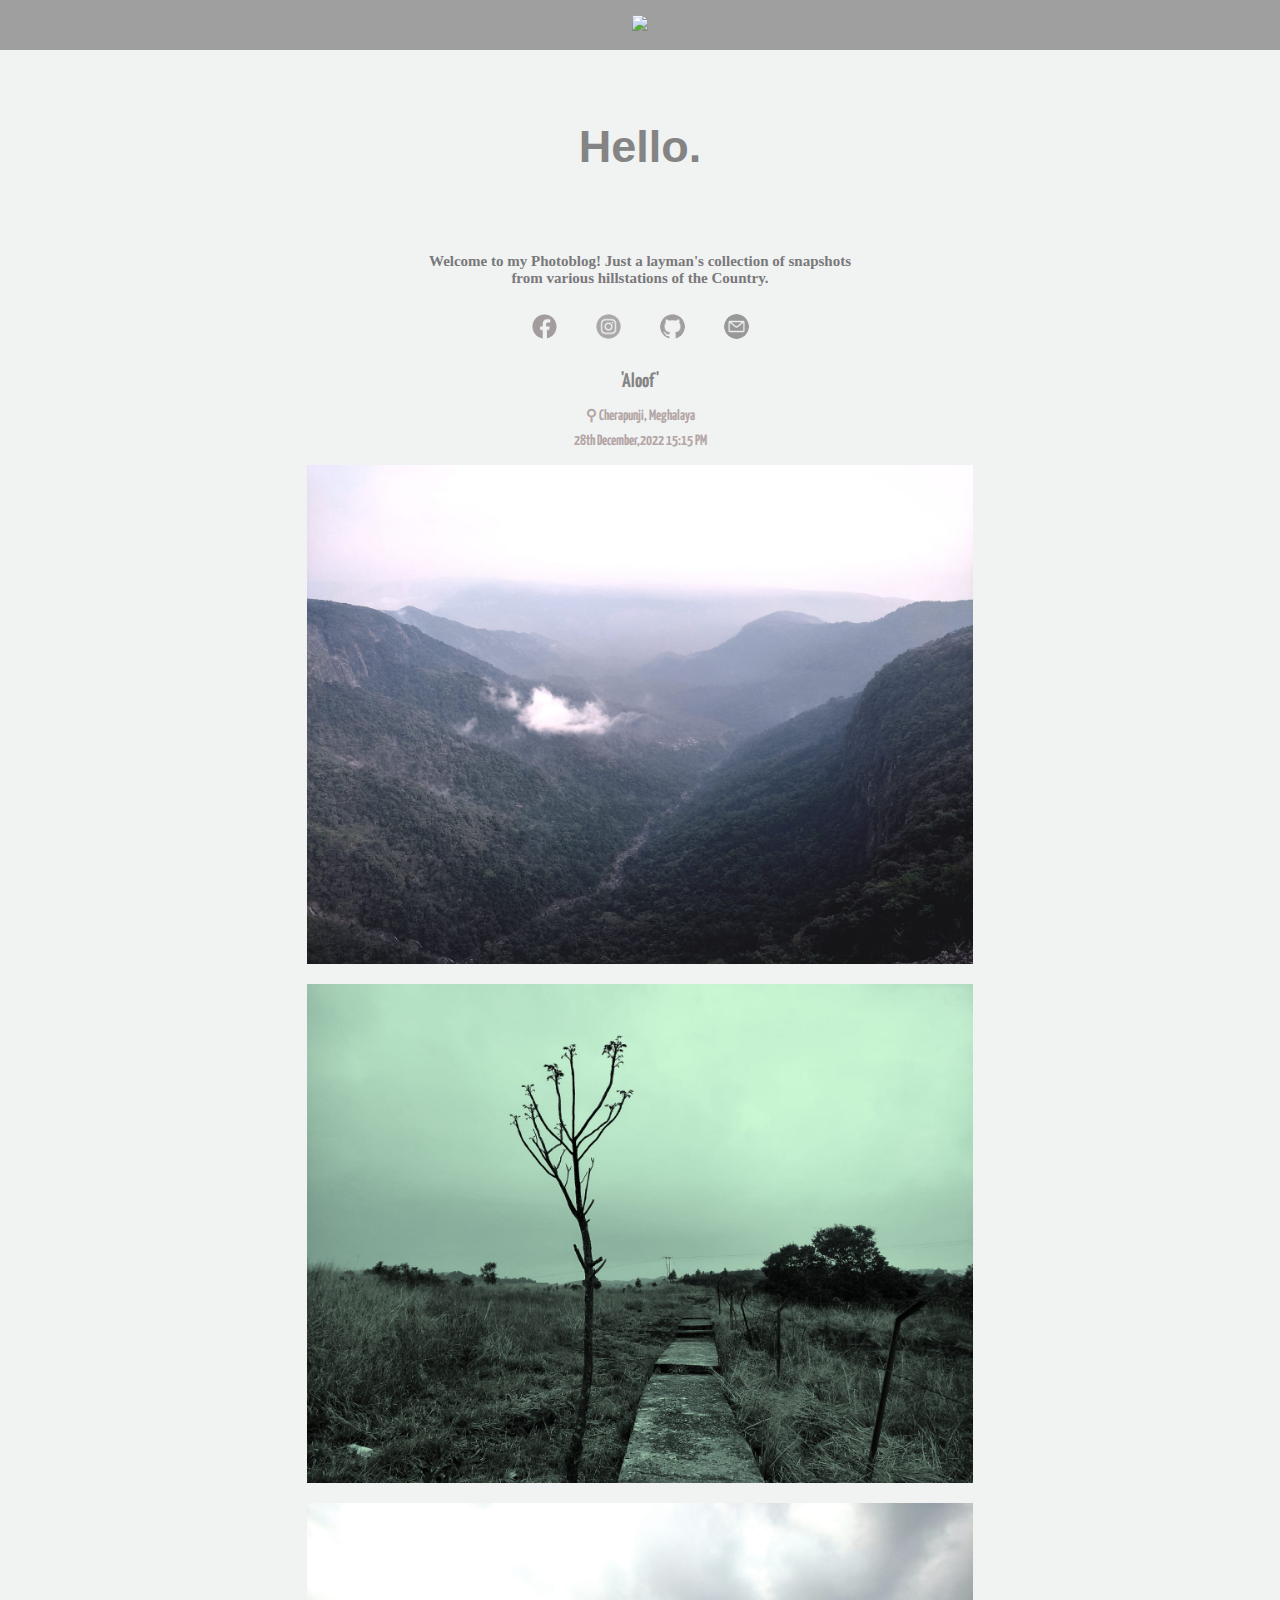
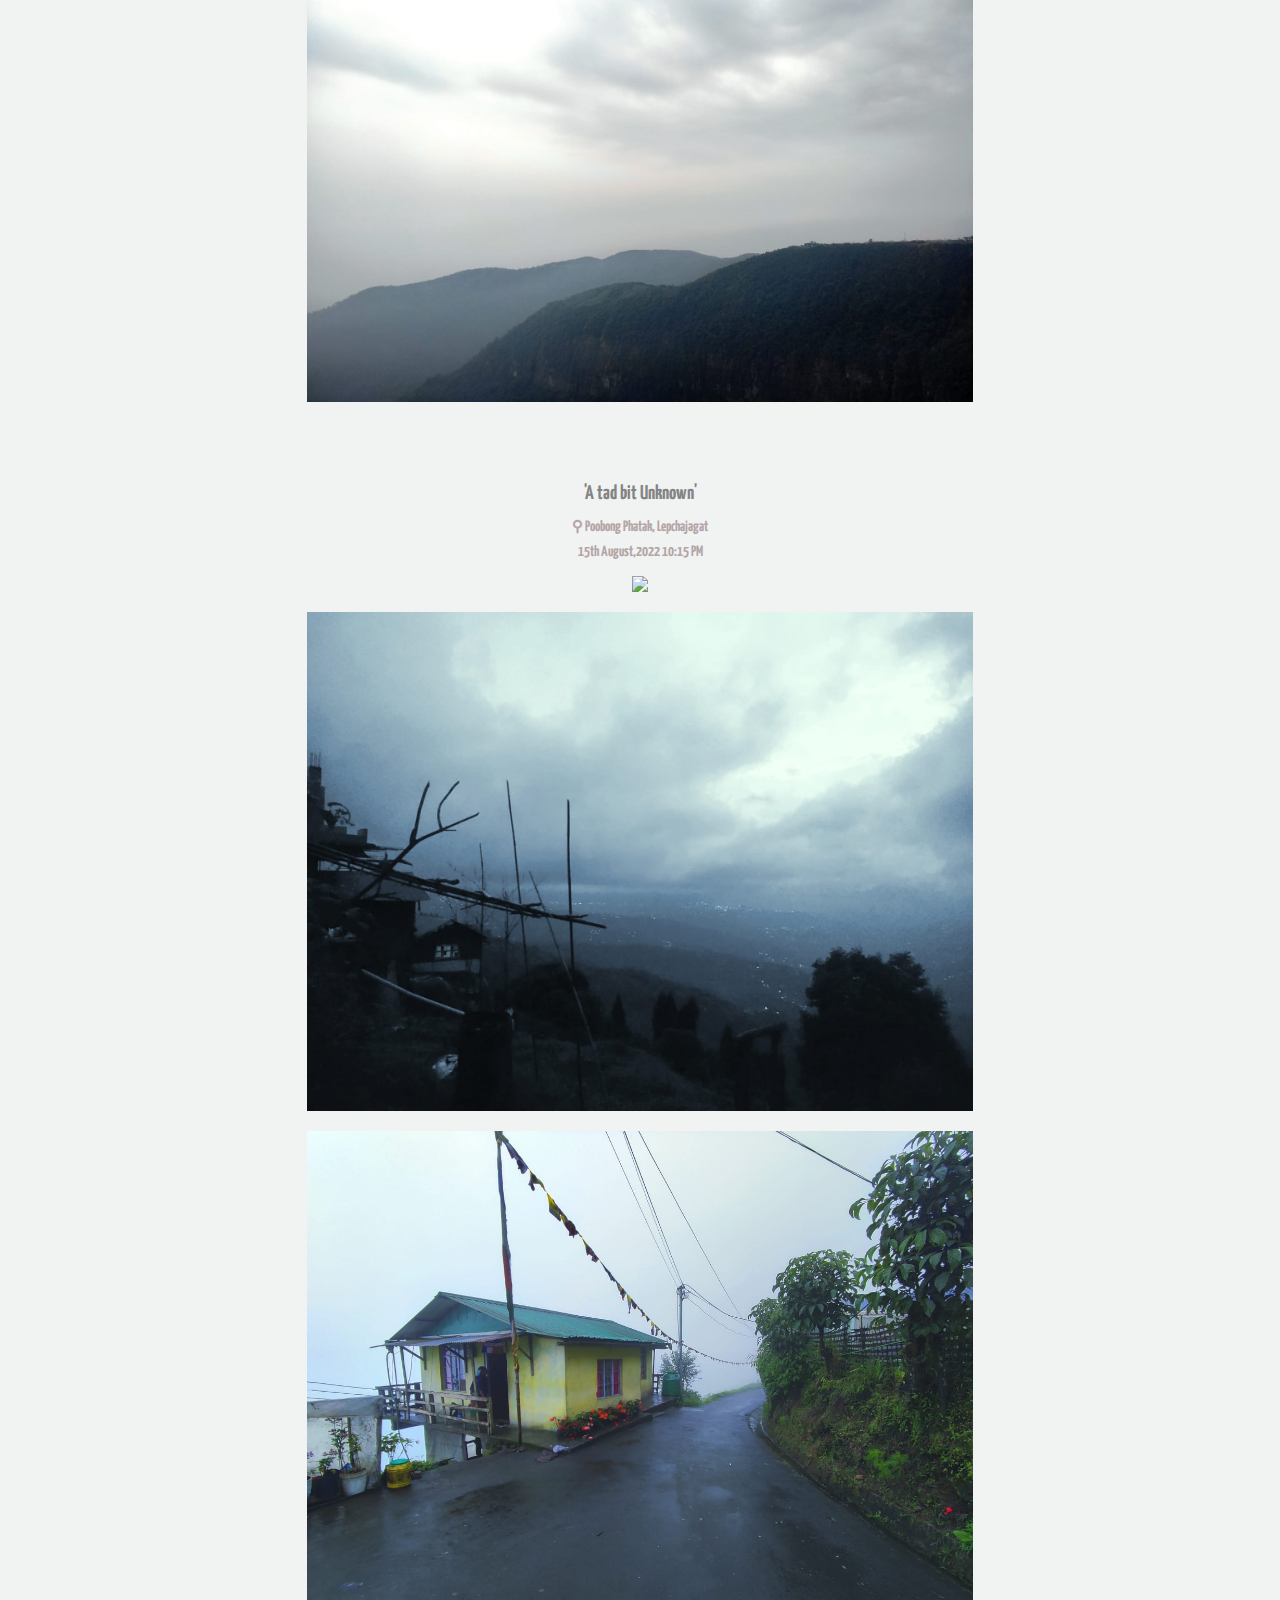
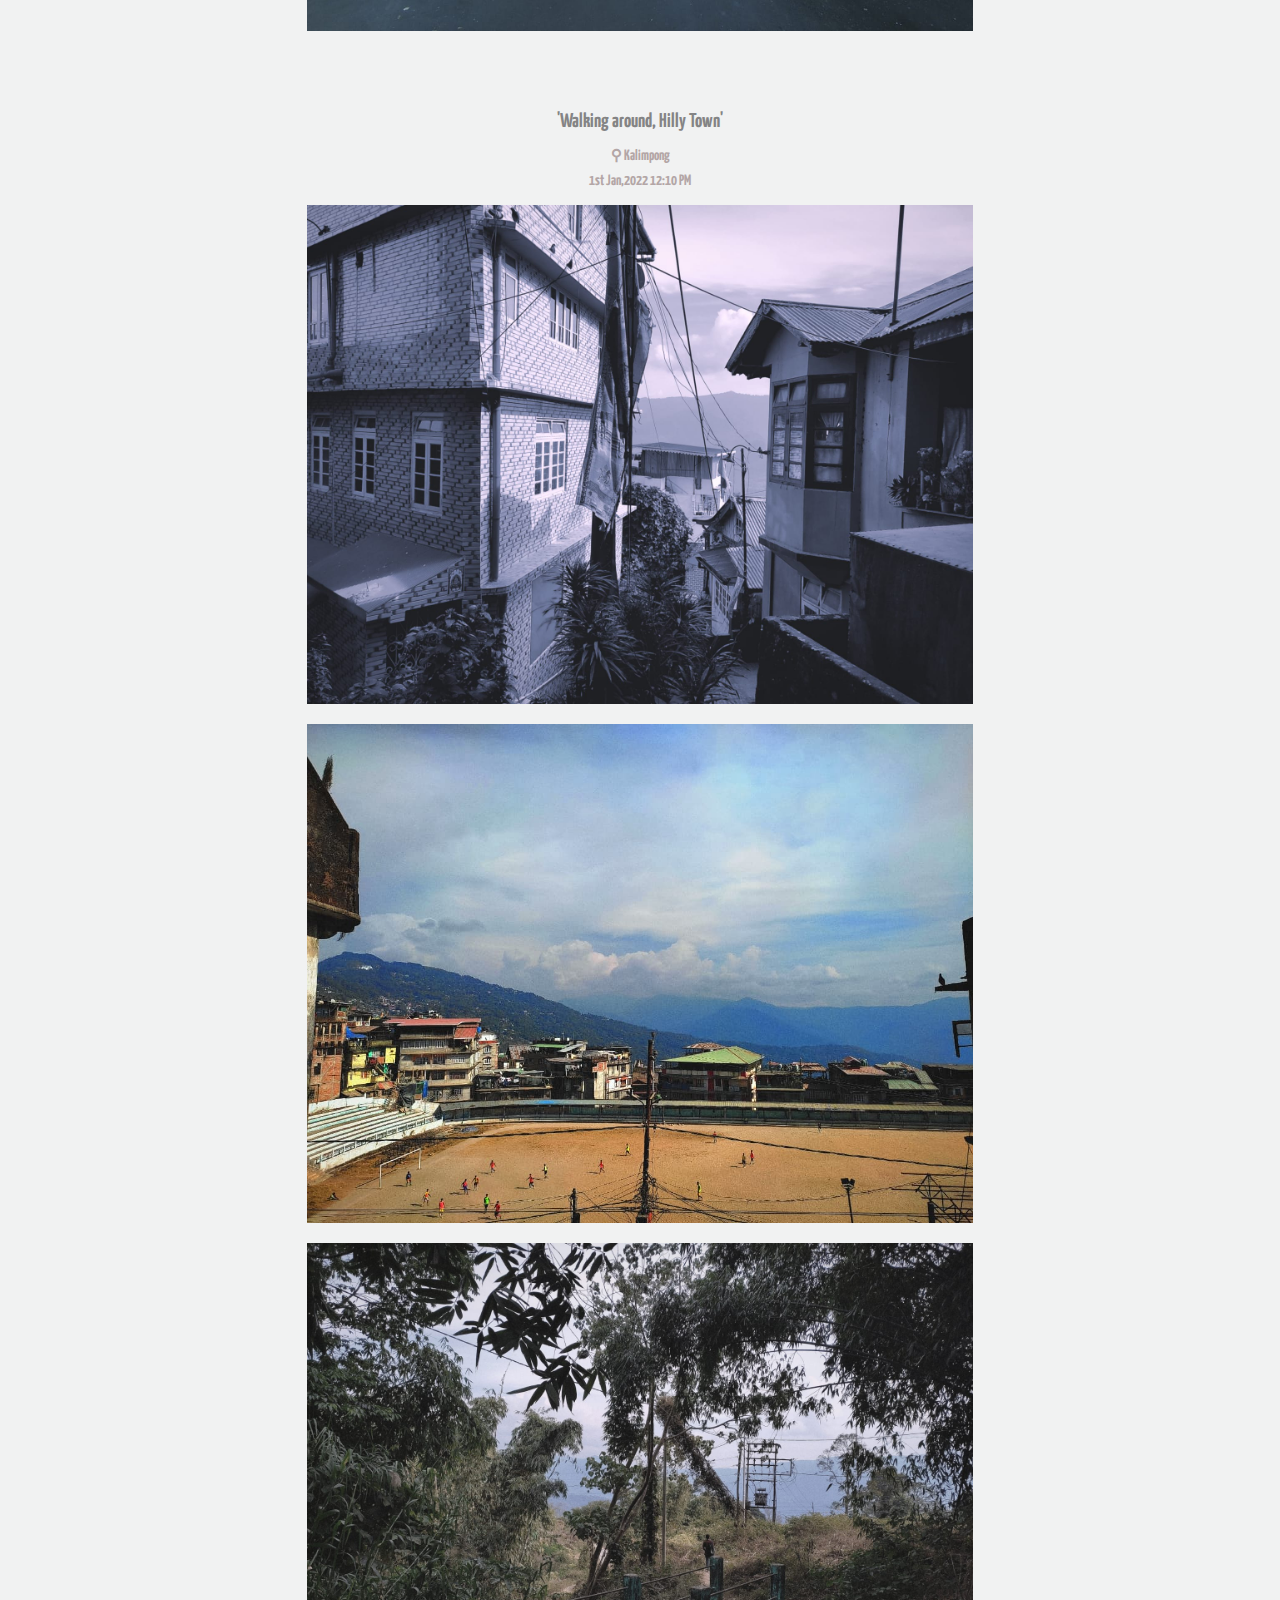
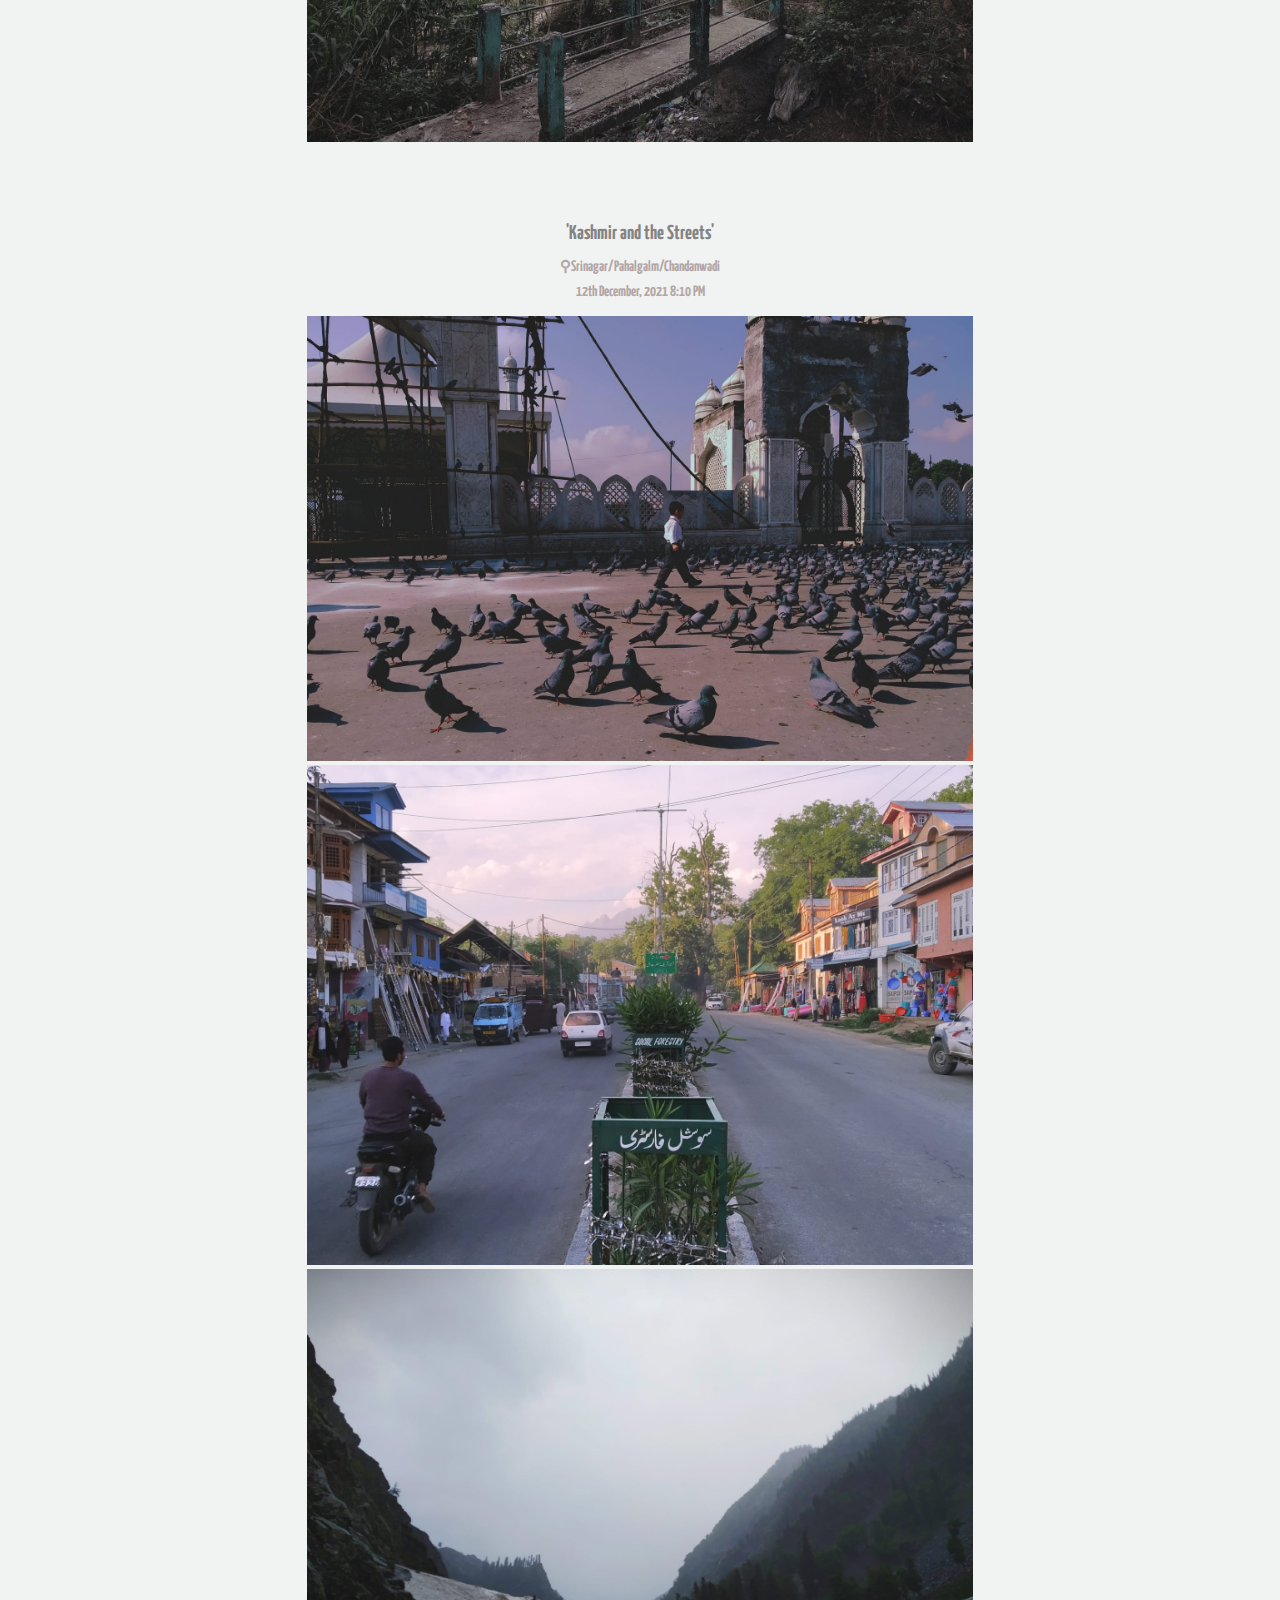
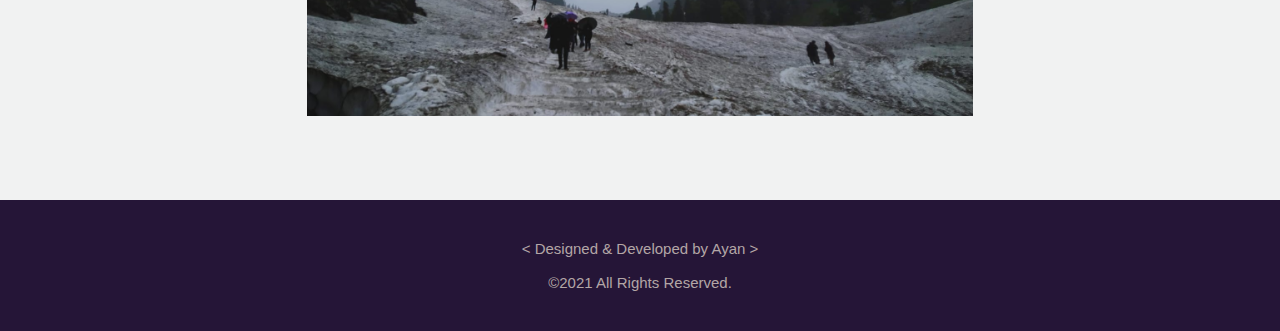
==== commit 2061fe41: "dwvw" ====
--- a/index.html
+++ b/index.html
@@ -109,9 +109,9 @@
        </h1> 
     </div>
     <div class="comp-desc">
-        <h2 style="font-size: 55px;font-family: -apple-system, BlinkMacSystemFont, sans-serif; color:#848485 "><br> Hello.  </h2> <br><br>
-    
-        <h1 style="font-size: 20px;font-family: calibri; color:#79797B ; display:inline-block">
+        <h2 style="font-size: 45px;font-family: -apple-system, BlinkMacSystemFont, sans-serif; color:#848485 "><br> Hello.  </h2> <br><br>
+    
+        <h1 style="font-size: 15px;font-family: calibri; color:#79797B ; display:inline-block">
          Welcome to my Photoblog! Just a layman's collection of snapshots <br> from various hillstations of the Country.<br><br>
          
             
